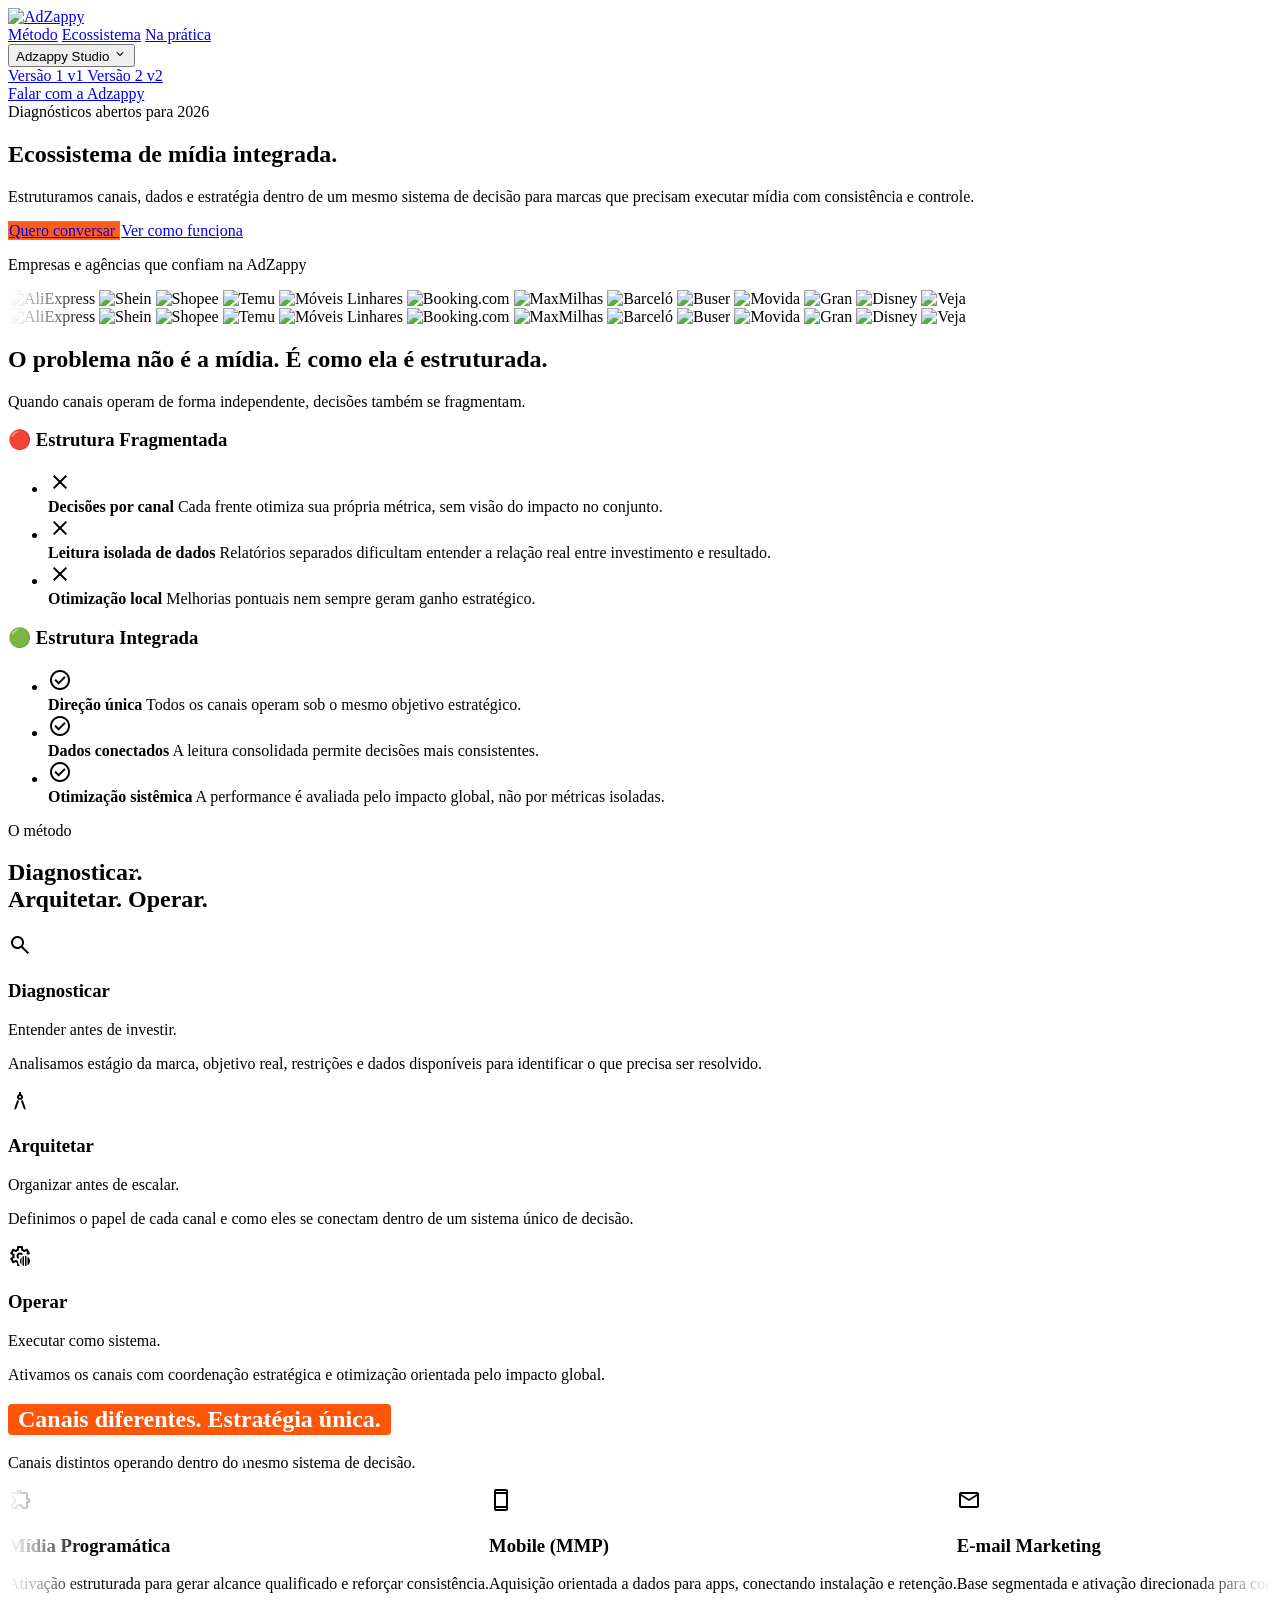
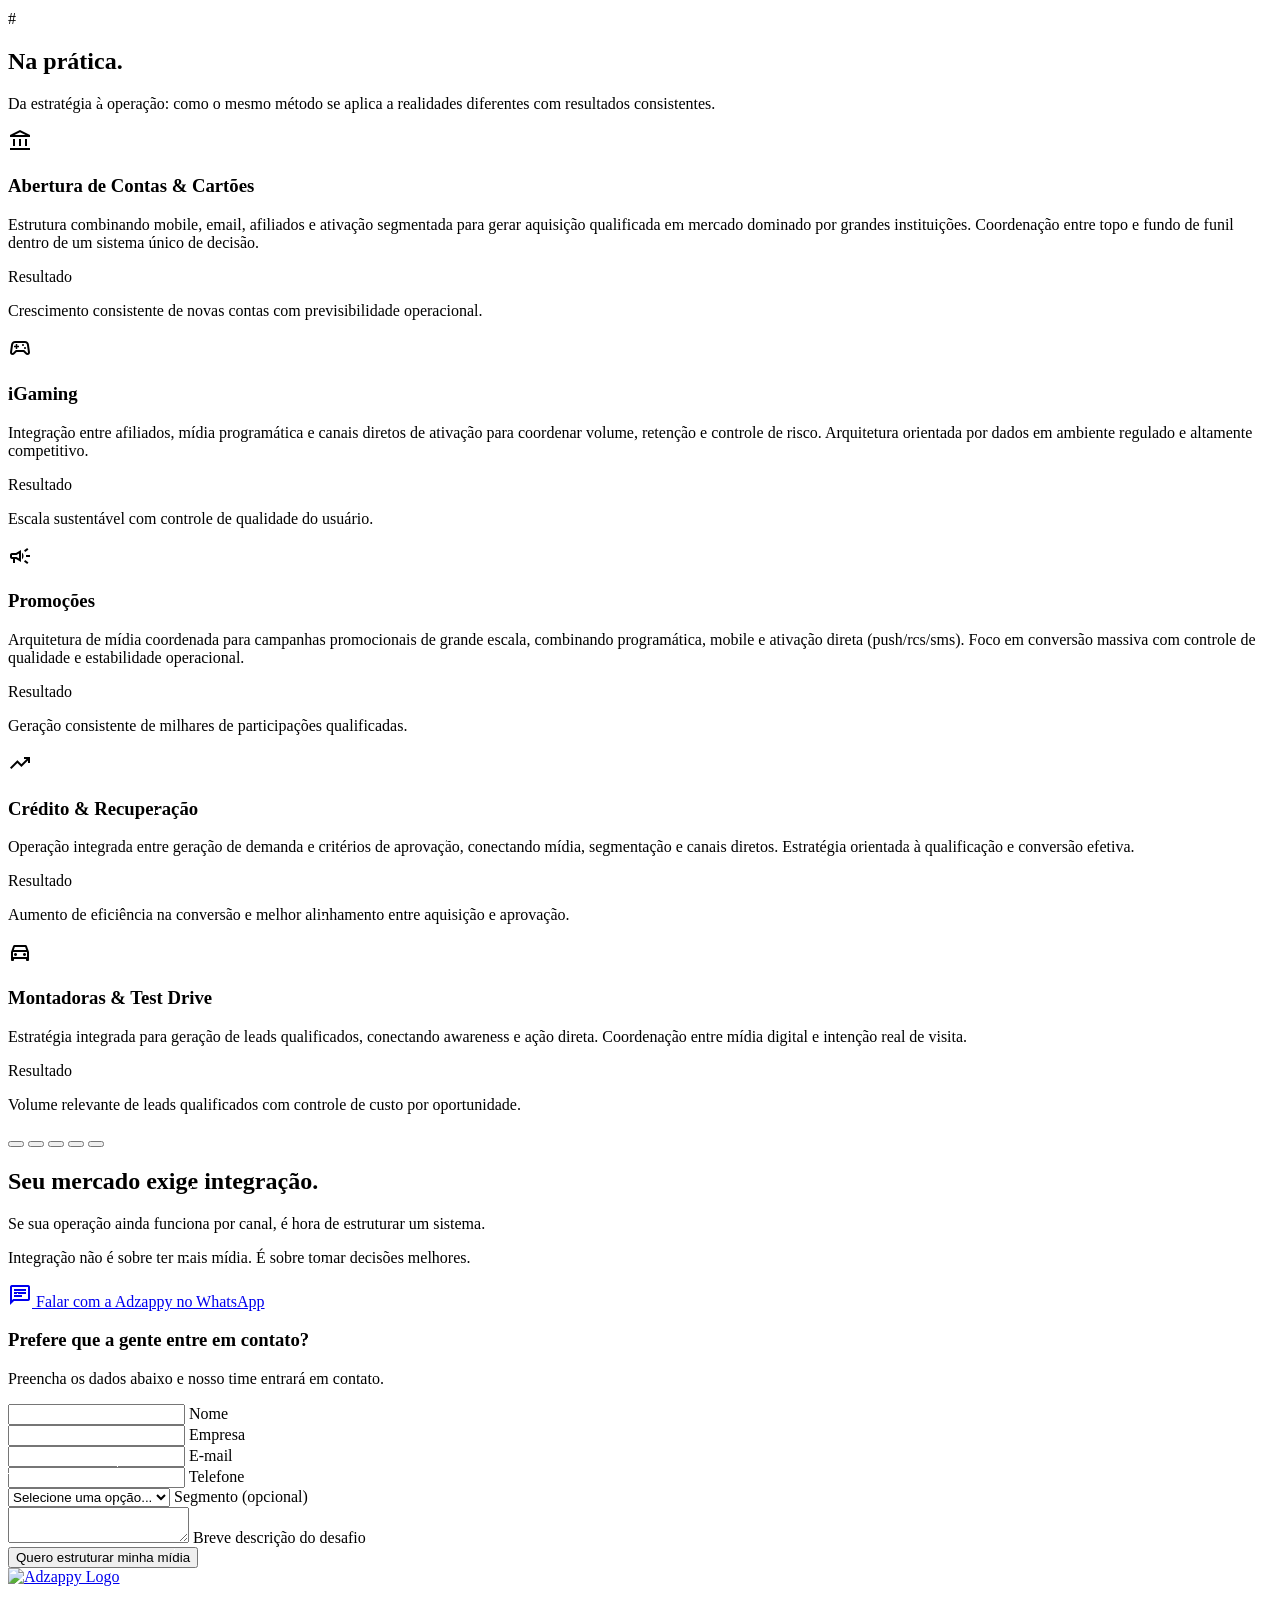
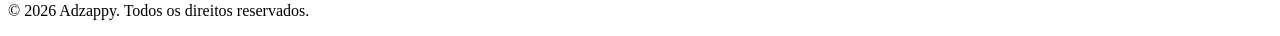
==== index.html @ 6ceaf152 "initial commit" ====
<!doctype html>
<html class="light" lang="pt-br">
  <head>
    <meta charset="utf-8" />
    <meta content="width=device-width, initial-scale=1.0" name="viewport" />
    <title>AdZappy: Performance e Dados</title>
    <link href="https://fonts.googleapis.com" rel="preconnect" />
    <link crossorigin="" href="https://fonts.gstatic.com" rel="preconnect" />
    <link
      href="https://fonts.googleapis.com/css2?family=Spline+Sans:wght@300;400;500;600;700&family=Noto+Sans:wght@400;500;700&display=swap"
      rel="stylesheet"
    />
    <link
      href="https://fonts.googleapis.com/css2?family=Material+Symbols+Outlined:wght,FILL@100..700,0..1&display=swap"
      rel="stylesheet"
    />
    <script src="https://cdn.tailwindcss.com?plugins=forms,container-queries"></script>
    <script>
      tailwind.config = {
        darkMode: "class",
        theme: {
          extend: {
            colors: {
              primary: "#ff5508",
              "background-light": "#f8f8f5",
              "background-dark": "#1a1a1a",
              "text-main": "#181811",
            },
            fontFamily: {
              display: ["Spline Sans", "sans-serif"],
              body: ["Noto Sans", "sans-serif"],
            },
            borderRadius: {
              DEFAULT: "1rem",
              lg: "2rem",
              xl: "3rem",
              full: "9999px",
            },
            animation: {
              "marquee-slide": "marquee-slide 40s linear infinite",
            },
            keyframes: {
              "marquee-slide": {
                "0%": { transform: "translateX(0)" },
                "100%": { transform: "translateX(-50%)" },
              },
            },
          },
        },
      };
    </script>
    <link rel="stylesheet" href="style.css" />
    <script src="main.js" defer></script>
  </head>

  <body
    class="bg-background-light dark:bg-background-dark font-display text-text-main dark:text-white antialiased overflow-x-hidden selection:bg-primary selection:text-white select-text print:overflow-visible"
  >
    <div
      class="fixed top-0 left-0 right-0 z-50 bg-white/90 backdrop-blur-md border-b border-[#f5f5f0]"
    >
      <div
        class="px-5 md:px-10 py-3 flex items-center justify-between max-w-[1280px] mx-auto"
      >
        <a href="#" aria-label="Início"
          ><img
            src="https://adzappy.com/imgs/logo-ho.png"
            alt="AdZappy"
            class="h-8 w-auto"
        /></a>
        <div class="hidden md:flex items-center gap-8">
          <a
            class="text-text-main hover:text-primary text-sm font-medium transition-colors"
            href="#metodo"
            >Método</a
          >
          <a
            class="text-text-main hover:text-primary text-sm font-medium transition-colors"
            href="#ecosystem"
            >Ecossistema</a
          >
          <a
            class="text-text-main hover:text-primary text-sm font-medium transition-colors"
            href="#scenarios"
            >Na prática</a
          >
          <div class="relative group">
            <button
              class="flex items-center gap-0.5 text-text-main hover:text-primary text-sm font-medium transition-colors"
            >
              Adzappy Studio
              <span
                class="material-symbols-outlined transition-transform duration-200 group-hover:rotate-180"
                style="font-size: 14px; line-height: 1"
                >expand_more</span
              >
            </button>
            <div
              class="absolute top-full left-1/2 -translate-x-1/2 pt-2 opacity-0 pointer-events-none group-hover:opacity-100 group-hover:pointer-events-auto transition-all duration-150 z-50"
            >
              <div
                class="bg-white rounded-2xl shadow-[0_8px_30px_rgba(0,0,0,0.12)] border border-black/5 overflow-hidden w-44 py-1"
              >
                <a
                  href="studio.html"
                  class="flex items-center justify-between px-4 py-2.5 text-sm font-medium text-[#181811] hover:text-primary hover:bg-[#fff5f0] transition-colors"
                >
                  Versão 1
                  <span
                    class="text-[10px] font-bold bg-gray-100 text-gray-400 px-1.5 py-0.5 rounded-full"
                    >v1</span
                  >
                </a>
                <a
                  href="studio-v2.html"
                  class="flex items-center justify-between px-4 py-2.5 text-sm font-medium text-[#181811] hover:text-primary hover:bg-[#fff5f0] transition-colors"
                >
                  Versão 2
                  <span
                    class="text-[10px] font-bold bg-primary/10 text-primary px-1.5 py-0.5 rounded-full"
                    >v2</span
                  >
                </a>
              </div>
            </div>
          </div>
        </div>
        <a
          href="#contato"
          class="flex cursor-pointer items-center justify-center overflow-hidden rounded-full h-10 px-6 bg-primary hover:bg-[#e04804] transition-colors text-white text-sm font-bold shadow-md shadow-orange-500/20"
        >
          <span class="truncate">Falar com a Adzappy</span>
        </a>
      </div>
    </div>
    <div class="pt-16">
      <!-- HERO -->
      <section
        class="relative w-full py-16 md:py-24 lg:py-32 px-5 md:px-10 flex flex-col items-center text-center bg-black overflow-hidden"
      >
        <div class="max-w-[1280px] mx-auto flex flex-col items-center gap-6">
          <div
            class="inline-flex items-center gap-2 px-3 py-1 rounded-full bg-gray-800 border border-gray-700"
          >
            <span class="relative flex h-2 w-2">
              <span
                class="animate-ping absolute inline-flex h-full w-full rounded-full bg-primary opacity-75"
              ></span>
              <span
                class="relative inline-flex rounded-full h-2 w-2 bg-primary"
              ></span>
            </span>
            <span
              class="text-xs font-semibold uppercase tracking-wide text-gray-300"
              >Diagnósticos abertos para 2026</span
            >
          </div>
          <h1
            class="text-5xl md:text-7xl font-black leading-[1.1] tracking-tighter text-white"
          >
            Ecossistema de mídia
            <span
              class="relative inline-block z-10 before:content-[''] before:absolute before:-bottom-1 before:left-0 before:w-full before:h-3 before:bg-primary before:-z-10 before:-skew-y-1"
              >integrada.</span
            >
          </h1>
          <p class="text-lg md:text-xl text-gray-300 max-w-2xl font-medium">
            Estruturamos canais, dados e estratégia dentro de um mesmo sistema
            de decisão para marcas que precisam executar mídia com consistência
            e controle.
          </p>
          <div
            class="flex flex-col sm:flex-row gap-4 mt-4 w-full justify-center"
          >
            <a
              href="#contato"
              class="btn-glass-primary flex min-w-[200px] cursor-pointer items-center justify-center rounded-full h-14 px-8 text-white hover:scale-105 transition-all text-base font-bold shadow-lg shadow-orange-500/30"
            >
              Quero conversar
            </a>
            <a
              href="#metodo"
              class="btn-glass-secondary flex min-w-[200px] cursor-pointer items-center justify-center rounded-full h-14 px-8 text-white text-base font-bold transition-all hover:scale-105"
            >
              Ver como funciona
            </a>
          </div>
        </div>
        <!-- Parallax Star Background -->
        <div id="stars"></div>
        <div id="stars2"></div>
        <div id="stars3"></div>
      </section>

      <!-- LOGOS BAR -->
      <section
        class="border-y border-gray-100 dark:border-gray-800 bg-background-light dark:bg-black py-8 overflow-hidden"
      >
        <div class="max-w-[1280px] mx-auto px-5 md:px-10 mb-6">
          <p
            class="text-center text-sm font-semibold text-gray-400 uppercase tracking-widest"
          >
            Empresas e agências que confiam na AdZappy
          </p>
        </div>

        <div class="relative eco-mask">
          <div
            class="flex w-max animate-marquee-slide py-4 hover:[animation-play-state:paused] transition-all"
          >
            <!-- ORIGINAL SET -->
            <div
              class="flex items-center justify-around w-max gap-8 md:gap-16 px-4 md:px-8 shrink-0"
            >
              <img
                src="https://cdn.sites.admitad.com/www.admitad.com/2025/07/JMj8Iehn-brandaliexpress-true-colorno.svg"
                alt="AliExpress"
                class="h-8 md:h-10 w-auto object-contain opacity-50 grayscale hover:grayscale-0 hover:opacity-100 transition-all duration-300"
              />
              <img
                src="https://cdn.sites.admitad.com/www.admitad.com/2025/07/9YSUHqli-brandshein-true-colorno.svg"
                alt="Shein"
                class="h-8 md:h-10 w-auto object-contain opacity-50 grayscale hover:grayscale-0 hover:opacity-100 transition-all duration-300"
              />
              <img
                src="https://cdn.sites.admitad.com/www.admitad.com/2025/07/wmXk1S2O-brandshoppe-true-colorno.svg"
                alt="Shopee"
                class="h-8 md:h-10 w-auto object-contain opacity-50 grayscale hover:grayscale-0 hover:opacity-100 transition-all duration-300"
              />
              <img
                src="https://cdn.sites.admitad.com/www.admitad.com/2025/07/jieDPZUc-brandtemu-true-colorno.svg"
                alt="Temu"
                class="h-8 md:h-10 w-auto object-contain opacity-50 grayscale hover:grayscale-0 hover:opacity-100 transition-all duration-300"
              />
              <img
                src="https://cdn.sites.admitad.com/www.admitad.com/2025/07/JquzL6tb-brandmoveis-linhares-true-colorno.svg"
                alt="Móveis Linhares"
                class="h-8 md:h-10 w-auto object-contain opacity-50 grayscale hover:grayscale-0 hover:opacity-100 transition-all duration-300"
              />
              <img
                src="https://cdn.sites.admitad.com/www.admitad.com/2025/07/cX92xVRu-brandbooking-true-colorno.svg"
                alt="Booking.com"
                class="h-8 md:h-10 w-auto object-contain opacity-50 grayscale hover:grayscale-0 hover:opacity-100 transition-all duration-300"
              />
              <img
                src="https://cdn.sites.admitad.com/www.admitad.com/2025/07/UfxtcZgU-brandmaxmilhas-true-colorno.svg"
                alt="MaxMilhas"
                class="h-8 md:h-10 w-auto object-contain opacity-50 grayscale hover:grayscale-0 hover:opacity-100 transition-all duration-300"
              />
              <img
                src="https://cdn.sites.admitad.com/www.admitad.com/2025/07/wTCMo4Ih-brandbarcelo-true-colorno.svg"
                alt="Barceló"
                class="h-8 md:h-10 w-auto object-contain opacity-50 grayscale hover:grayscale-0 hover:opacity-100 transition-all duration-300"
              />
              <img
                src="https://cdn.sites.admitad.com/www.admitad.com/2025/07/N3qSK83f-brandbuse-true-colorno.svg"
                alt="Buser"
                class="h-8 md:h-10 w-auto object-contain opacity-50 grayscale hover:grayscale-0 hover:opacity-100 transition-all duration-300"
              />
              <img
                src="https://cdn.sites.admitad.com/www.admitad.com/2025/07/GPhF7Ueb-brandmovida-true-colorno.svg"
                alt="Movida"
                class="h-8 md:h-10 w-auto object-contain opacity-50 grayscale hover:grayscale-0 hover:opacity-100 transition-all duration-300"
              />
              <img
                src="https://cdn.sites.admitad.com/www.admitad.com/2025/07/cyu3PMQt-brandgran-true-colorno.svg"
                alt="Gran"
                class="h-8 md:h-10 w-auto object-contain opacity-50 grayscale hover:grayscale-0 hover:opacity-100 transition-all duration-300"
              />
              <img
                src="https://cdn.sites.admitad.com/www.admitad.com/2025/07/1eL8ape5-branddisney-true-colorno.svg"
                alt="Disney"
                class="h-8 md:h-10 w-auto object-contain opacity-50 grayscale hover:grayscale-0 hover:opacity-100 transition-all duration-300"
              />
              <img
                src="https://cdn.sites.admitad.com/www.admitad.com/2025/07/yVudJ72l-brandveja-true-colorno.svg"
                alt="Veja"
                class="h-8 md:h-10 w-auto object-contain opacity-50 grayscale hover:grayscale-0 hover:opacity-100 transition-all duration-300"
              />
            </div>

            <!-- DUPLICATE SET -->
            <div
              class="flex items-center justify-around w-max gap-8 md:gap-16 px-4 md:px-8 shrink-0"
              aria-hidden="true"
            >
              <img
                src="https://cdn.sites.admitad.com/www.admitad.com/2025/07/JMj8Iehn-brandaliexpress-true-colorno.svg"
                alt="AliExpress"
                class="h-8 md:h-10 w-auto object-contain opacity-50 grayscale hover:grayscale-0 hover:opacity-100 transition-all duration-300"
              />
              <img
                src="https://cdn.sites.admitad.com/www.admitad.com/2025/07/9YSUHqli-brandshein-true-colorno.svg"
                alt="Shein"
                class="h-8 md:h-10 w-auto object-contain opacity-50 grayscale hover:grayscale-0 hover:opacity-100 transition-all duration-300"
              />
              <img
                src="https://cdn.sites.admitad.com/www.admitad.com/2025/07/wmXk1S2O-brandshoppe-true-colorno.svg"
                alt="Shopee"
                class="h-8 md:h-10 w-auto object-contain opacity-50 grayscale hover:grayscale-0 hover:opacity-100 transition-all duration-300"
              />
              <img
                src="https://cdn.sites.admitad.com/www.admitad.com/2025/07/jieDPZUc-brandtemu-true-colorno.svg"
                alt="Temu"
                class="h-8 md:h-10 w-auto object-contain opacity-50 grayscale hover:grayscale-0 hover:opacity-100 transition-all duration-300"
              />
              <img
                src="https://cdn.sites.admitad.com/www.admitad.com/2025/07/JquzL6tb-brandmoveis-linhares-true-colorno.svg"
                alt="Móveis Linhares"
                class="h-8 md:h-10 w-auto object-contain opacity-50 grayscale hover:grayscale-0 hover:opacity-100 transition-all duration-300"
              />
              <img
                src="https://cdn.sites.admitad.com/www.admitad.com/2025/07/cX92xVRu-brandbooking-true-colorno.svg"
                alt="Booking.com"
                class="h-8 md:h-10 w-auto object-contain opacity-50 grayscale hover:grayscale-0 hover:opacity-100 transition-all duration-300"
              />
              <img
                src="https://cdn.sites.admitad.com/www.admitad.com/2025/07/UfxtcZgU-brandmaxmilhas-true-colorno.svg"
                alt="MaxMilhas"
                class="h-8 md:h-10 w-auto object-contain opacity-50 grayscale hover:grayscale-0 hover:opacity-100 transition-all duration-300"
              />
              <img
                src="https://cdn.sites.admitad.com/www.admitad.com/2025/07/wTCMo4Ih-brandbarcelo-true-colorno.svg"
                alt="Barceló"
                class="h-8 md:h-10 w-auto object-contain opacity-50 grayscale hover:grayscale-0 hover:opacity-100 transition-all duration-300"
              />
              <img
                src="https://cdn.sites.admitad.com/www.admitad.com/2025/07/N3qSK83f-brandbuse-true-colorno.svg"
                alt="Buser"
                class="h-8 md:h-10 w-auto object-contain opacity-50 grayscale hover:grayscale-0 hover:opacity-100 transition-all duration-300"
              />
              <img
                src="https://cdn.sites.admitad.com/www.admitad.com/2025/07/GPhF7Ueb-brandmovida-true-colorno.svg"
                alt="Movida"
                class="h-8 md:h-10 w-auto object-contain opacity-50 grayscale hover:grayscale-0 hover:opacity-100 transition-all duration-300"
              />
              <img
                src="https://cdn.sites.admitad.com/www.admitad.com/2025/07/cyu3PMQt-brandgran-true-colorno.svg"
                alt="Gran"
                class="h-8 md:h-10 w-auto object-contain opacity-50 grayscale hover:grayscale-0 hover:opacity-100 transition-all duration-300"
              />
              <img
                src="https://cdn.sites.admitad.com/www.admitad.com/2025/07/1eL8ape5-branddisney-true-colorno.svg"
                alt="Disney"
                class="h-8 md:h-10 w-auto object-contain opacity-50 grayscale hover:grayscale-0 hover:opacity-100 transition-all duration-300"
              />
              <img
                src="https://cdn.sites.admitad.com/www.admitad.com/2025/07/yVudJ72l-brandveja-true-colorno.svg"
                alt="Veja"
                class="h-8 md:h-10 w-auto object-contain opacity-50 grayscale hover:grayscale-0 hover:opacity-100 transition-all duration-300"
              />
            </div>
          </div>
        </div>
      </section>

      <!-- PROBLEMS -->
      <section
        class="py-20 px-5 md:px-10 bg-white dark:bg-background-dark"
        id="problems"
      >
        <div class="max-w-[1280px] mx-auto">
          <div class="mb-12 text-center max-w-4xl mx-auto">
            <h2 class="text-3xl md:text-4xl font-black mb-4">
              O problema não é a mídia. É como ela é estruturada.
            </h2>
            <p class="text-gray-600 dark:text-gray-400 text-lg">
              Quando canais operam de forma independente, decisões também se
              fragmentam.
            </p>
          </div>
          <div
            class="bg-background-light dark:bg-[#1a1a1a] rounded-xl overflow-hidden shadow-sm border border-gray-100 dark:border-gray-800"
          >
            <div class="grid grid-cols-1 md:grid-cols-2">
              <div
                class="p-8 md:p-12 border-b md:border-b-0 md:border-r border-gray-200 dark:border-gray-700"
              >
                <h3
                  class="text-red-500 dark:text-red-400 text-sm font-bold uppercase tracking-widest mb-6"
                >
                  🔴 Estrutura Fragmentada
                </h3>
                <ul class="space-y-6">
                  <li class="flex items-start gap-3 opacity-80">
                    <span
                      class="material-symbols-outlined text-red-500 shrink-0"
                      >close</span
                    >
                    <div>
                      <strong class="block text-text-main dark:text-white"
                        >Decisões por canal</strong
                      >
                      <span class="text-sm text-gray-500"
                        >Cada frente otimiza sua própria métrica, sem visão do
                        impacto no conjunto.</span
                      >
                    </div>
                  </li>
                  <li class="flex items-start gap-3 opacity-80">
                    <span
                      class="material-symbols-outlined text-red-500 shrink-0"
                      >close</span
                    >
                    <div>
                      <strong class="block text-text-main dark:text-white"
                        >Leitura isolada de dados</strong
                      >
                      <span class="text-sm text-gray-500"
                        >Relatórios separados dificultam entender a relação real
                        entre investimento e resultado.</span
                      >
                    </div>
                  </li>
                  <li class="flex items-start gap-3 opacity-80">
                    <span
                      class="material-symbols-outlined text-red-500 shrink-0"
                      >close</span
                    >
                    <div>
                      <strong class="block text-text-main dark:text-white"
                        >Otimização local</strong
                      >
                      <span class="text-sm text-gray-500"
                        >Melhorias pontuais nem sempre geram ganho
                        estratégico.</span
                      >
                    </div>
                  </li>
                </ul>
              </div>
              <div
                class="p-8 md:p-12 bg-white dark:bg-black relative overflow-hidden group"
              >
                <div
                  class="absolute top-0 right-0 w-32 h-32 bg-green-500/10 rounded-bl-full -z-0"
                ></div>
                <h3
                  class="text-green-600 dark:text-green-500 text-sm font-bold uppercase tracking-widest mb-6 relative z-10"
                >
                  🟢 Estrutura Integrada
                </h3>
                <ul class="space-y-6 relative z-10">
                  <li class="flex items-start gap-3">
                    <span
                      class="material-symbols-outlined text-green-600 dark:text-green-500 shrink-0"
                      >check_circle</span
                    >
                    <div>
                      <strong
                        class="block text-text-main dark:text-white text-lg"
                        >Direção única</strong
                      >
                      <span class="text-sm text-gray-600 dark:text-gray-300"
                        >Todos os canais operam sob o mesmo objetivo
                        estratégico.</span
                      >
                    </div>
                  </li>
                  <li class="flex items-start gap-3">
                    <span
                      class="material-symbols-outlined text-green-600 dark:text-green-500 shrink-0"
                      >check_circle</span
                    >
                    <div>
                      <strong
                        class="block text-text-main dark:text-white text-lg"
                        >Dados conectados</strong
                      >
                      <span class="text-sm text-gray-600 dark:text-gray-300"
                        >A leitura consolidada permite decisões mais
                        consistentes.</span
                      >
                    </div>
                  </li>
                  <li class="flex items-start gap-3">
                    <span
                      class="material-symbols-outlined text-green-600 dark:text-green-500 shrink-0"
                      >check_circle</span
                    >
                    <div>
                      <strong
                        class="block text-text-main dark:text-white text-lg"
                        >Otimização sistêmica</strong
                      >
                      <span class="text-sm text-gray-600 dark:text-gray-300"
                        >A performance é avaliada pelo impacto global, não por
                        métricas isoladas.</span
                      >
                    </div>
                  </li>
                </ul>
              </div>
            </div>
          </div>
        </div>
      </section>

      <!-- MÉTODO -->
      <section
        class="py-20 px-5 md:px-10 bg-black border-t border-gray-900 relative overflow-hidden group"
        id="metodo"
      >
        <!-- Architectural Blueprint Background -->
        <div class="absolute inset-0 z-0 overflow-hidden">
          <div
            class="absolute inset-0 origin-top [transform:perspective(1000px)_rotateX(60deg)_translateY(-200px)_scale(2)] opacity-40 pointer-events-none"
          >
            <div
              class="absolute inset-0 bg-[linear-gradient(to_right,#334155_1px,transparent_1px),linear-gradient(to_bottom,#334155_1px,transparent_1px)] bg-[size:60px_60px] animate-grid-flow"
            ></div>
          </div>
          <div class="absolute inset-0 pointer-events-none">
            <div
              class="absolute bottom-0 left-[20%] w-[1px] h-full bg-gradient-to-t from-transparent via-[#f56300] to-transparent opacity-0 animate-construction-line"
            ></div>
            <div
              class="absolute bottom-0 right-[20%] w-[1px] h-full bg-gradient-to-t from-transparent via-blue-500 to-transparent opacity-0 animate-construction-line delay-700"
            ></div>
            <div
              class="absolute top-[30%] left-0 w-full h-[1px] bg-gradient-to-r from-transparent via-white/20 to-transparent animate-scan-horizontal"
            ></div>
          </div>
          <div
            class="absolute inset-0 bg-gradient-to-b from-black/60 via-transparent to-black/60 pointer-events-none"
          ></div>
          <div
            class="absolute inset-0 bg-[radial-gradient(circle_at_center,transparent_20%,black_90%)] pointer-events-none"
          ></div>
        </div>
        <div class="max-w-[1280px] mx-auto relative z-10">
          <div class="mb-12 text-center max-w-3xl mx-auto">
            <p
              class="text-[#f56300] font-bold uppercase tracking-widest text-xs mb-4"
            >
              O método
            </p>
            <h2
              class="text-3xl md:text-5xl font-black text-white tracking-tighter leading-tight"
            >
              Diagnosticar.<br />Arquitetar. Operar.
            </h2>
          </div>
          <div class="grid grid-cols-1 md:grid-cols-3 gap-6">
            <div
              class="bg-[#1c1c1e] rounded-[32px] p-8 flex flex-col items-start gap-6 hover:scale-[1.02] transition-transform duration-500 group border border-white/5"
            >
              <div
                class="size-14 rounded-2xl bg-[#2c2c2e] flex items-center justify-center text-[#f56300]"
              >
                <span class="material-symbols-outlined text-2xl">search</span>
              </div>
              <div>
                <h3 class="text-2xl font-bold text-white mb-2 tracking-tight">
                  Diagnosticar
                </h3>
                <p class="text-[#f56300] font-semibold text-base mb-3">
                  Entender antes de investir.
                </p>
                <p class="text-gray-400 text-sm leading-relaxed font-medium">
                  Analisamos estágio da marca, objetivo real, restrições e dados
                  disponíveis para identificar o que precisa ser resolvido.
                </p>
              </div>
            </div>
            <div
              class="bg-[#1c1c1e] rounded-[32px] p-8 flex flex-col items-start gap-6 hover:scale-[1.02] transition-transform duration-500 group border border-white/5"
            >
              <div
                class="size-14 rounded-2xl bg-[#2c2c2e] flex items-center justify-center text-[#f56300]"
              >
                <span class="material-symbols-outlined text-2xl"
                  >architecture</span
                >
              </div>
              <div>
                <h3 class="text-2xl font-bold text-white mb-2 tracking-tight">
                  Arquitetar
                </h3>
                <p class="text-[#f56300] font-semibold text-base mb-3">
                  Organizar antes de escalar.
                </p>
                <p class="text-gray-400 text-sm leading-relaxed font-medium">
                  Definimos o papel de cada canal e como eles se conectam dentro
                  de um sistema único de decisão.
                </p>
              </div>
            </div>
            <div
              class="bg-[#1c1c1e] rounded-[32px] p-8 flex flex-col items-start gap-6 hover:scale-[1.02] transition-transform duration-500 group border border-white/5"
            >
              <div
                class="size-14 rounded-2xl bg-[#2c2c2e] flex items-center justify-center text-[#f56300]"
              >
                <span class="material-symbols-outlined text-2xl"
                  >settings_motion_mode</span
                >
              </div>
              <div>
                <h3 class="text-2xl font-bold text-white mb-2 tracking-tight">
                  Operar
                </h3>
                <p class="text-[#f56300] font-semibold text-base mb-3">
                  Executar como sistema.
                </p>
                <p class="text-gray-400 text-sm leading-relaxed font-medium">
                  Ativamos os canais com coordenação estratégica e otimização
                  orientada pelo impacto global.
                </p>
              </div>
            </div>
          </div>
        </div>
      </section>

      <!-- ECOSYSTEM -->
      <section
        class="py-20 bg-gray-50 dark:bg-black overflow-hidden"
        id="ecosystem"
      >
        <div class="max-w-[1280px] mx-auto px-5 md:px-10">
          <div class="mb-12 text-center">
            <h2 class="text-3xl md:text-4xl font-black mb-4">
              <span class="eco-highlight"
                >Canais diferentes. Estratégia única.</span
              >
            </h2>
            <p class="text-gray-600 dark:text-gray-400 text-lg">
              Canais distintos operando dentro do mesmo sistema de decisão.
            </p>
          </div>
        </div>
        <div class="relative eco-mask">
          <div class="eco-track py-4">
            <!-- ORIGINAL SET -->
            <div
              class="flex-shrink-0 w-[320px] mx-3 p-8 rounded-2xl bg-white dark:bg-[#1a1a1a] border border-gray-100 dark:border-gray-800 hover:border-orange-400/50 hover:shadow-xl hover:-translate-y-1 transition-all duration-300 group flex flex-col items-start gap-4"
            >
              <div
                class="size-14 rounded-xl bg-gray-50 dark:bg-black flex items-center justify-center group-hover:bg-orange-50 transition-colors"
              >
                <span
                  class="material-symbols-outlined text-3xl text-gray-400 group-hover:text-[#ff5508] transition-colors"
                  >extension</span
                >
              </div>
              <div>
                <h3 class="font-bold text-xl mb-2">Mídia Programática</h3>
                <p class="text-sm text-gray-500 leading-relaxed">
                  Ativação estruturada para gerar alcance qualificado e reforçar
                  consistência.
                </p>
              </div>
            </div>
            <div
              class="flex-shrink-0 w-[320px] mx-3 p-8 rounded-2xl bg-white dark:bg-[#1a1a1a] border border-gray-100 dark:border-gray-800 hover:border-orange-400/50 hover:shadow-xl hover:-translate-y-1 transition-all duration-300 group flex flex-col items-start gap-4"
            >
              <div
                class="size-14 rounded-xl bg-gray-50 dark:bg-black flex items-center justify-center group-hover:bg-orange-50 transition-colors"
              >
                <span
                  class="material-symbols-outlined text-3xl text-gray-400 group-hover:text-[#ff5508] transition-colors"
                  >smartphone</span
                >
              </div>
              <div>
                <h3 class="font-bold text-xl mb-2">Mobile (MMP)</h3>
                <p class="text-sm text-gray-500 leading-relaxed">
                  Aquisição orientada a dados para apps, conectando instalação e
                  retenção.
                </p>
              </div>
            </div>
            <div
              class="flex-shrink-0 w-[320px] mx-3 p-8 rounded-2xl bg-white dark:bg-[#1a1a1a] border border-gray-100 dark:border-gray-800 hover:border-orange-400/50 hover:shadow-xl hover:-translate-y-1 transition-all duration-300 group flex flex-col items-start gap-4"
            >
              <div
                class="size-14 rounded-xl bg-gray-50 dark:bg-black flex items-center justify-center group-hover:bg-orange-50 transition-colors"
              >
                <span
                  class="material-symbols-outlined text-3xl text-gray-400 group-hover:text-[#ff5508] transition-colors"
                  >mail</span
                >
              </div>
              <div>
                <h3 class="font-bold text-xl mb-2">E-mail Marketing</h3>
                <p class="text-sm text-gray-500 leading-relaxed">
                  Base segmentada e ativação direcionada para conversão e
                  reativação.
                </p>
              </div>
            </div>
            <div
              class="flex-shrink-0 w-[320px] mx-3 p-8 rounded-2xl bg-white dark:bg-[#1a1a1a] border border-gray-100 dark:border-gray-800 hover:border-orange-400/50 hover:shadow-xl hover:-translate-y-1 transition-all duration-300 group flex flex-col items-start gap-4"
            >
              <div
                class="size-14 rounded-xl bg-gray-50 dark:bg-black flex items-center justify-center group-hover:bg-orange-50 transition-colors"
              >
                <span
                  class="material-symbols-outlined text-3xl text-gray-400 group-hover:text-[#ff5508] transition-colors"
                  >notifications_active</span
                >
              </div>
              <div>
                <h3 class="font-bold text-xl mb-2">Push, SMS &amp; RCS</h3>
                <p class="text-sm text-gray-500 leading-relaxed">
                  Canais diretos de ativação para impacto imediato e reforço
                  estratégico.
                </p>
              </div>
            </div>
            <div
              class="flex-shrink-0 w-[320px] mx-3 p-8 rounded-2xl bg-white dark:bg-[#1a1a1a] border border-gray-100 dark:border-gray-800 hover:border-orange-400/50 hover:shadow-xl hover:-translate-y-1 transition-all duration-300 group flex flex-col items-start gap-4"
            >
              <div
                class="size-14 rounded-xl bg-gray-50 dark:bg-black flex items-center justify-center group-hover:bg-orange-50 transition-colors"
              >
                <span
                  class="material-symbols-outlined text-3xl text-gray-400 group-hover:text-[#ff5508] transition-colors"
                  >person_celebrate</span
                >
              </div>
              <div>
                <h3 class="font-bold text-xl mb-2">Influenciadores</h3>
                <p class="text-sm text-gray-500 leading-relaxed">
                  Autoridade aplicada para reduzir objeção e ampliar percepção
                  de valor.
                </p>
              </div>
            </div>
            <div
              class="flex-shrink-0 w-[320px] mx-3 p-8 rounded-2xl bg-white dark:bg-[#1a1a1a] border border-gray-100 dark:border-gray-800 hover:border-orange-400/50 hover:shadow-xl hover:-translate-y-1 transition-all duration-300 group flex flex-col items-start gap-4"
            >
              <div
                class="size-14 rounded-xl bg-gray-50 dark:bg-black flex items-center justify-center group-hover:bg-orange-50 transition-colors"
              >
                <span
                  class="material-symbols-outlined text-3xl text-gray-400 group-hover:text-[#ff5508] transition-colors"
                  >link</span
                >
              </div>
              <div>
                <h3 class="font-bold text-xl mb-2">Afiliados</h3>
                <p class="text-sm text-gray-500 leading-relaxed">
                  Modelo orientado a performance dentro de uma lógica integrada.
                </p>
              </div>
            </div>
            <div
              class="flex-shrink-0 w-[320px] mx-3 p-8 rounded-2xl bg-white dark:bg-[#1a1a1a] border border-gray-100 dark:border-gray-800 hover:border-orange-400/50 hover:shadow-xl hover:-translate-y-1 transition-all duration-300 group flex flex-col items-start gap-4"
            >
              <div
                class="size-14 rounded-xl bg-gray-50 dark:bg-black flex items-center justify-center group-hover:bg-orange-50 transition-colors"
              >
                <span
                  class="material-symbols-outlined text-3xl text-gray-400 group-hover:text-[#ff5508] transition-colors"
                  >ads_click</span
                >
              </div>
              <div>
                <h3 class="font-bold text-xl mb-2">Gestão de Tráfego</h3>
                <p class="text-sm text-gray-500 leading-relaxed">
                  Operação coordenada dentro da arquitetura estratégica definida
                  no diagnóstico.
                </p>
              </div>
            </div>
            <!-- DUPLICATE SET -->
            <div
              class="flex-shrink-0 w-[320px] mx-3 p-8 rounded-2xl bg-white dark:bg-[#1a1a1a] border border-gray-100 dark:border-gray-800 hover:border-orange-400/50 hover:shadow-xl hover:-translate-y-1 transition-all duration-300 group flex flex-col items-start gap-4"
            >
              <div
                class="size-14 rounded-xl bg-gray-50 dark:bg-black flex items-center justify-center group-hover:bg-orange-50 transition-colors"
              >
                <span
                  class="material-symbols-outlined text-3xl text-gray-400 group-hover:text-[#ff5508] transition-colors"
                  >extension</span
                >
              </div>
              <div>
                <h3 class="font-bold text-xl mb-2">Mídia Programática</h3>
                <p class="text-sm text-gray-500 leading-relaxed">
                  Ativação estruturada para gerar alcance qualificado e reforçar
                  consistência.
                </p>
              </div>
            </div>
            <div
              class="flex-shrink-0 w-[320px] mx-3 p-8 rounded-2xl bg-white dark:bg-[#1a1a1a] border border-gray-100 dark:border-gray-800 hover:border-orange-400/50 hover:shadow-xl hover:-translate-y-1 transition-all duration-300 group flex flex-col items-start gap-4"
            >
              <div
                class="size-14 rounded-xl bg-gray-50 dark:bg-black flex items-center justify-center group-hover:bg-orange-50 transition-colors"
              >
                <span
                  class="material-symbols-outlined text-3xl text-gray-400 group-hover:text-[#ff5508] transition-colors"
                  >smartphone</span
                >
              </div>
              <div>
                <h3 class="font-bold text-xl mb-2">Mobile (MMP)</h3>
                <p class="text-sm text-gray-500 leading-relaxed">
                  Aquisição orientada a dados para apps, conectando instalação e
                  retenção.
                </p>
              </div>
            </div>
            <div
              class="flex-shrink-0 w-[320px] mx-3 p-8 rounded-2xl bg-white dark:bg-[#1a1a1a] border border-gray-100 dark:border-gray-800 hover:border-orange-400/50 hover:shadow-xl hover:-translate-y-1 transition-all duration-300 group flex flex-col items-start gap-4"
            >
              <div
                class="size-14 rounded-xl bg-gray-50 dark:bg-black flex items-center justify-center group-hover:bg-orange-50 transition-colors"
              >
                <span
                  class="material-symbols-outlined text-3xl text-gray-400 group-hover:text-[#ff5508] transition-colors"
                  >mail</span
                >
              </div>
              <div>
                <h3 class="font-bold text-xl mb-2">E-mail Marketing</h3>
                <p class="text-sm text-gray-500 leading-relaxed">
                  Base segmentada e ativação direcionada para conversão e
                  reativação.
                </p>
              </div>
            </div>
            <div
              class="flex-shrink-0 w-[320px] mx-3 p-8 rounded-2xl bg-white dark:bg-[#1a1a1a] border border-gray-100 dark:border-gray-800 hover:border-orange-400/50 hover:shadow-xl hover:-translate-y-1 transition-all duration-300 group flex flex-col items-start gap-4"
            >
              <div
                class="size-14 rounded-xl bg-gray-50 dark:bg-black flex items-center justify-center group-hover:bg-orange-50 transition-colors"
              >
                <span
                  class="material-symbols-outlined text-3xl text-gray-400 group-hover:text-[#ff5508] transition-colors"
                  >notifications_active</span
                >
              </div>
              <div>
                <h3 class="font-bold text-xl mb-2">Push, SMS &amp; RCS</h3>
                <p class="text-sm text-gray-500 leading-relaxed">
                  Canais diretos de ativação para impacto imediato e reforço
                  estratégico.
                </p>
              </div>
            </div>
            <div
              class="flex-shrink-0 w-[320px] mx-3 p-8 rounded-2xl bg-white dark:bg-[#1a1a1a] border border-gray-100 dark:border-gray-800 hover:border-orange-400/50 hover:shadow-xl hover:-translate-y-1 transition-all duration-300 group flex flex-col items-start gap-4"
            >
              <div
                class="size-14 rounded-xl bg-gray-50 dark:bg-black flex items-center justify-center group-hover:bg-orange-50 transition-colors"
              >
                <span
                  class="material-symbols-outlined text-3xl text-gray-400 group-hover:text-[#ff5508] transition-colors"
                  >person_celebrate</span
                >
              </div>
              <div>
                <h3 class="font-bold text-xl mb-2">Influenciadores</h3>
                <p class="text-sm text-gray-500 leading-relaxed">
                  Autoridade aplicada para reduzir objeção e ampliar percepção
                  de valor.
                </p>
              </div>
            </div>
            <div
              class="flex-shrink-0 w-[320px] mx-3 p-8 rounded-2xl bg-white dark:bg-[#1a1a1a] border border-gray-100 dark:border-gray-800 hover:border-orange-400/50 hover:shadow-xl hover:-translate-y-1 transition-all duration-300 group flex flex-col items-start gap-4"
            >
              <div
                class="size-14 rounded-xl bg-gray-50 dark:bg-black flex items-center justify-center group-hover:bg-orange-50 transition-colors"
              >
                <span
                  class="material-symbols-outlined text-3xl text-gray-400 group-hover:text-[#ff5508] transition-colors"
                  >link</span
                >
              </div>
              <div>
                <h3 class="font-bold text-xl mb-2">Afiliados</h3>
                <p class="text-sm text-gray-500 leading-relaxed">
                  Modelo orientado a performance dentro de uma lógica integrada.
                </p>
              </div>
            </div>
            <div
              class="flex-shrink-0 w-[320px] mx-3 p-8 rounded-2xl bg-white dark:bg-[#1a1a1a] border border-gray-100 dark:border-gray-800 hover:border-orange-400/50 hover:shadow-xl hover:-translate-y-1 transition-all duration-300 group flex flex-col items-start gap-4"
            >
              <div
                class="size-14 rounded-xl bg-gray-50 dark:bg-black flex items-center justify-center group-hover:bg-orange-50 transition-colors"
              >
                <span
                  class="material-symbols-outlined text-3xl text-gray-400 group-hover:text-[#ff5508] transition-colors"
                  >ads_click</span
                >
              </div>
              <div>
                <h3 class="font-bold text-xl mb-2">Gestão de Tráfego</h3>
                <p class="text-sm text-gray-500 leading-relaxed">
                  Operação coordenada dentro da arquitetura estratégica definida
                  no diagnóstico.
                </p>
              </div>
            </div>
          </div>
        </div>
      </section>

      <!-- NA PRÁTICA / SCENARIOS -->
      <section
        class="py-16 bg-[#F5F5F7] overflow-hidden relative"
        id="scenarios"
      >
        <!-- Background -->
        <div class="absolute inset-0 pointer-events-none">
          <div
            class="absolute inset-0 bg-[repeating-linear-gradient(45deg,#00000008_0px,#00000008_1px,transparent_1px,transparent_12px)]"
          ></div>
          <div
            class="absolute top-0 right-0 w-[800px] h-[800px] bg-gradient-to-bl from-gray-200/50 via-white/50 to-transparent rounded-full blur-[100px] -z-10 opacity-60"
          ></div>
          <div
            class="absolute bottom-0 left-0 w-[600px] h-[600px] bg-gradient-to-tr from-gray-200/50 via-white/50 to-transparent rounded-full blur-[80px] -z-10 opacity-60"
          ></div>
        </div>
        <div class="max-w-[1280px] mx-auto px-5 md:px-10">
          <div
            class="grid grid-cols-1 lg:grid-cols-12 gap-8 lg:gap-16 items-start"
          >
            <div class="lg:col-span-4 lg:sticky lg:top-32 pt-8">
              <div class="relative">
                <span
                  class="absolute -top-10 -left-6 text-[120px] font-black text-gray-200/50 select-none z-0 leading-none overflow-hidden"
                  aria-hidden="true"
                  >#</span
                >
                <h2
                  class="relative z-10 text-3xl md:text-5xl font-black mb-6 tracking-tighter text-[#1d1d1f] leading-[0.95]"
                >
                  Na
                  <span
                    class="bg-gradient-to-r from-primary to-[#ff8a00] bg-clip-text text-transparent"
                    >prática.</span
                  >
                </h2>
              </div>
              <p
                class="text-lg md:text-xl text-[#86868b] font-medium leading-relaxed max-w-sm"
              >
                Da <span class="text-[#1d1d1f] font-bold">estratégia</span> à
                operação: como o mesmo método se aplica a realidades diferentes
                com
                <span class="text-[#1d1d1f] font-bold"
                  >resultados consistentes.</span
                >
              </p>
            </div>
            <div class="lg:col-span-8 relative flex items-center">
              <div class="w-full">
                <div
                  id="scenariosTrack"
                  class="h-[500px] overflow-y-auto scroll-smooth snap-y snap-mandatory flex flex-col gap-6 py-2 px-2"
                >
                  <!-- Banking -->
                  <div
                    class="snap-start shrink-0 min-h-[300px] h-auto p-8 rounded-[32px] bg-white shadow-[0_4px_24px_rgba(0,0,0,0.04)] hover:shadow-[0_12px_40px_rgba(0,0,0,0.08)] transition-all duration-500 hover:-translate-y-1 flex flex-col justify-between group cursor-default border border-white/50"
                  >
                    <div>
                      <div class="mb-4">
                        <div
                          class="size-12 rounded-2xl bg-[#f56300]/10 flex items-center justify-center mb-4"
                        >
                          <span
                            class="material-symbols-outlined text-[#f56300] text-2xl"
                            >account_balance</span
                          >
                        </div>
                        <h3
                          class="text-2xl font-bold text-[#1d1d1f] tracking-tight leading-tight"
                        >
                          Abertura de Contas &amp; Cartões
                        </h3>
                      </div>
                      <p
                        class="text-[#86868b] text-sm leading-relaxed font-medium"
                      >
                        Estrutura combinando mobile, email, afiliados e ativação
                        segmentada para gerar aquisição qualificada em mercado
                        dominado por grandes instituições. Coordenação entre
                        topo e fundo de funil dentro de um sistema único de
                        decisão.
                      </p>
                    </div>
                    <div class="pt-6 border-t border-gray-100/50">
                      <p
                        class="text-xs font-bold uppercase tracking-wider text-[#f56300] mb-1"
                      >
                        Resultado
                      </p>
                      <p
                        class="text-base font-semibold text-[#1d1d1f] leading-snug"
                      >
                        Crescimento consistente de novas contas com
                        previsibilidade operacional.
                      </p>
                    </div>
                  </div>
                  <!-- iGaming -->
                  <div
                    class="snap-start shrink-0 min-h-[300px] h-auto p-8 rounded-[32px] bg-white shadow-[0_4px_24px_rgba(0,0,0,0.04)] hover:shadow-[0_12px_40px_rgba(0,0,0,0.08)] transition-all duration-500 hover:-translate-y-1 flex flex-col justify-between group cursor-default border border-white/50"
                  >
                    <div>
                      <div class="mb-4">
                        <div
                          class="size-12 rounded-2xl bg-[#f56300]/10 flex items-center justify-center mb-4"
                        >
                          <span
                            class="material-symbols-outlined text-[#f56300] text-2xl"
                            >sports_esports</span
                          >
                        </div>
                        <h3
                          class="text-2xl font-bold text-[#1d1d1f] tracking-tight leading-tight"
                        >
                          iGaming
                        </h3>
                      </div>
                      <p
                        class="text-[#86868b] text-sm leading-relaxed font-medium"
                      >
                        Integração entre afiliados, mídia programática e canais
                        diretos de ativação para coordenar volume, retenção e
                        controle de risco. Arquitetura orientada por dados em
                        ambiente regulado e altamente competitivo.
                      </p>
                    </div>
                    <div class="pt-6 border-t border-gray-100/50">
                      <p
                        class="text-xs font-bold uppercase tracking-wider text-[#f56300] mb-1"
                      >
                        Resultado
                      </p>
                      <p
                        class="text-base font-semibold text-[#1d1d1f] leading-snug"
                      >
                        Escala sustentável com controle de qualidade do usuário.
                      </p>
                    </div>
                  </div>
                  <!-- Promoções -->
                  <div
                    class="snap-start shrink-0 min-h-[300px] h-auto p-8 rounded-[32px] bg-white shadow-[0_4px_24px_rgba(0,0,0,0.04)] hover:shadow-[0_12px_40px_rgba(0,0,0,0.08)] transition-all duration-500 hover:-translate-y-1 flex flex-col justify-between group cursor-default border border-white/50"
                  >
                    <div>
                      <div class="mb-4">
                        <div
                          class="size-12 rounded-2xl bg-[#f56300]/10 flex items-center justify-center mb-4"
                        >
                          <span
                            class="material-symbols-outlined text-[#f56300] text-2xl"
                            >campaign</span
                          >
                        </div>
                        <h3
                          class="text-2xl font-bold text-[#1d1d1f] tracking-tight leading-tight"
                        >
                          Promoções
                        </h3>
                      </div>
                      <p
                        class="text-[#86868b] text-sm leading-relaxed font-medium"
                      >
                        Arquitetura de mídia coordenada para campanhas
                        promocionais de grande escala, combinando programática,
                        mobile e ativação direta (push/rcs/sms). Foco em
                        conversão massiva com controle de qualidade e
                        estabilidade operacional.
                      </p>
                    </div>
                    <div class="pt-6 border-t border-gray-100/50">
                      <p
                        class="text-xs font-bold uppercase tracking-wider text-[#f56300] mb-1"
                      >
                        Resultado
                      </p>
                      <p
                        class="text-base font-semibold text-[#1d1d1f] leading-snug"
                      >
                        Geração consistente de milhares de participações
                        qualificadas.
                      </p>
                    </div>
                  </div>
                  <!-- Crédito -->
                  <div
                    class="snap-start shrink-0 min-h-[300px] h-auto p-8 rounded-[32px] bg-white shadow-[0_4px_24px_rgba(0,0,0,0.04)] hover:shadow-[0_12px_40px_rgba(0,0,0,0.08)] transition-all duration-500 hover:-translate-y-1 flex flex-col justify-between group cursor-default border border-white/50"
                  >
                    <div>
                      <div class="mb-4">
                        <div
                          class="size-12 rounded-2xl bg-[#f56300]/10 flex items-center justify-center mb-4"
                        >
                          <span
                            class="material-symbols-outlined text-[#f56300] text-2xl"
                            >trending_up</span
                          >
                        </div>
                        <h3
                          class="text-2xl font-bold text-[#1d1d1f] tracking-tight leading-tight"
                        >
                          Crédito &amp; Recuperação
                        </h3>
                      </div>
                      <p
                        class="text-[#86868b] text-sm leading-relaxed font-medium"
                      >
                        Operação integrada entre geração de demanda e critérios
                        de aprovação, conectando mídia, segmentação e canais
                        diretos. Estratégia orientada à qualificação e conversão
                        efetiva.
                      </p>
                    </div>
                    <div class="pt-6 border-t border-gray-100/50">
                      <p
                        class="text-xs font-bold uppercase tracking-wider text-[#f56300] mb-1"
                      >
                        Resultado
                      </p>
                      <p
                        class="text-base font-semibold text-[#1d1d1f] leading-snug"
                      >
                        Aumento de eficiência na conversão e melhor alinhamento
                        entre aquisição e aprovação.
                      </p>
                    </div>
                  </div>
                  <!-- Montadoras -->
                  <div
                    class="snap-start shrink-0 min-h-[300px] h-auto p-8 rounded-[32px] bg-white shadow-[0_4px_24px_rgba(0,0,0,0.04)] hover:shadow-[0_12px_40px_rgba(0,0,0,0.08)] transition-all duration-500 hover:-translate-y-1 flex flex-col justify-between group cursor-default border border-white/50"
                  >
                    <div>
                      <div class="mb-4">
                        <div
                          class="size-12 rounded-2xl bg-[#f56300]/10 flex items-center justify-center mb-4"
                        >
                          <span
                            class="material-symbols-outlined text-[#f56300] text-2xl"
                            >directions_car</span
                          >
                        </div>
                        <h3
                          class="text-2xl font-bold text-[#1d1d1f] tracking-tight leading-tight"
                        >
                          Montadoras &amp; Test Drive
                        </h3>
                      </div>
                      <p
                        class="text-[#86868b] text-sm leading-relaxed font-medium"
                      >
                        Estratégia integrada para geração de leads qualificados,
                        conectando awareness e ação direta. Coordenação entre
                        mídia digital e intenção real de visita.
                      </p>
                    </div>
                    <div class="pt-6 border-t border-gray-100/50">
                      <p
                        class="text-xs font-bold uppercase tracking-wider text-[#f56300] mb-1"
                      >
                        Resultado
                      </p>
                      <p
                        class="text-base font-semibold text-[#1d1d1f] leading-snug"
                      >
                        Volume relevante de leads qualificados com controle de
                        custo por oportunidade.
                      </p>
                    </div>
                  </div>
                  <div class="snap-center shrink-0 h-[20px] w-full"></div>
                </div>
                <!-- Dots Navigation -->
                <div class="flex justify-center gap-3 mt-6">
                  <button
                    class="nav-dot w-4 h-4 rounded-full bg-[#FF5722] transition-all border border-transparent"
                    data-index="0"
                  ></button>
                  <button
                    class="nav-dot w-4 h-4 rounded-full bg-white border border-gray-400 hover:border-[#FF5722] transition-all"
                    data-index="1"
                  ></button>
                  <button
                    class="nav-dot w-4 h-4 rounded-full bg-white border border-gray-400 hover:border-[#FF5722] transition-all"
                    data-index="2"
                  ></button>
                  <button
                    class="nav-dot w-4 h-4 rounded-full bg-white border border-gray-400 hover:border-[#FF5722] transition-all"
                    data-index="3"
                  ></button>
                  <button
                    class="nav-dot w-4 h-4 rounded-full bg-white border border-gray-400 hover:border-[#FF5722] transition-all"
                    data-index="4"
                  ></button>
                </div>
              </div>
            </div>
          </div>
        </div>
      </section>

      <!-- CONTATO -->
      <section
        class="py-16 px-5 md:px-10 bg-black text-white relative overflow-hidden"
        id="contato"
      >
        <div
          class="absolute top-1/2 left-1/2 -translate-x-1/2 -translate-y-1/2 w-[600px] h-[600px] bg-primary/20 blur-[100px] rounded-full pointer-events-none -z-10 mix-blend-screen opacity-50"
        ></div>
        <div class="max-w-[1280px] mx-auto relative z-10">
          <div
            class="grid grid-cols-1 lg:grid-cols-2 gap-8 lg:gap-16 items-center"
          >
            <div class="text-left">
              <h2
                class="text-4xl md:text-5xl font-black leading-[0.95] mb-6 tracking-tighter text-white"
              >
                Seu mercado exige <span class="text-primary">integração.</span>
              </h2>
              <div
                class="space-y-4 text-lg md:text-xl font-medium text-gray-400 mb-8 leading-relaxed max-w-lg"
              >
                <p>
                  Se sua operação ainda funciona por canal, é hora de estruturar
                  um sistema.
                </p>
                <p>
                  Integração não é sobre ter mais mídia. É sobre tomar decisões
                  melhores.
                </p>
              </div>
              <div class="flex justify-start">
                <a
                  href="javascript:void(0)"
                  target="_blank"
                  class="inline-flex items-center gap-3 bg-[#25D366] hover:bg-[#20bd5a] active:scale-[0.98] transition-all text-white text-base font-bold px-6 py-3 rounded-full shadow-lg shadow-green-500/20 hover:scale-105 group"
                >
                  <span class="material-symbols-outlined text-xl">chat</span>
                  Falar com a Adzappy no WhatsApp
                </a>
              </div>
            </div>
            <div
              class="w-full bg-[#1c1c1e]/80 backdrop-blur-xl border border-white/10 p-6 md:p-8 rounded-[32px] shadow-2xl relative overflow-hidden"
            >
              <div class="mb-6">
                <h3 class="text-2xl font-bold mb-2 tracking-tight">
                  Prefere que a gente entre em contato?
                </h3>
                <p class="text-gray-400 text-sm">
                  Preencha os dados abaixo e nosso time entrará em contato.
                </p>
              </div>
              <form class="space-y-8 pt-4 pb-2" id="contactForm">
                <div class="grid grid-cols-1 md:grid-cols-2 gap-8 md:gap-6">
                  <div class="relative">
                    <input
                      id="nome"
                      type="text"
                      placeholder=" "
                      class="w-full border-0 border-b border-white/20 py-2 px-0 focus:ring-0 focus:border-b-2 focus:border-primary transition-colors focus:outline-none peer bg-transparent text-white placeholder-transparent"
                    />
                    <label
                      for="nome"
                      class="absolute left-0 top-2 cursor-text text-gray-500 transition-all peer-placeholder-shown:text-sm peer-placeholder-shown:top-2 peer-focus:-top-4 peer-focus:text-[10px] peer-focus:text-primary peer-focus:font-bold uppercase text-[10px] font-bold -top-4 pointer-events-none"
                      >Nome</label
                    >
                  </div>
                  <div class="relative">
                    <input
                      id="empresa"
                      type="text"
                      placeholder=" "
                      class="w-full border-0 border-b border-white/20 py-2 px-0 focus:ring-0 focus:border-b-2 focus:border-primary transition-colors focus:outline-none peer bg-transparent text-white placeholder-transparent"
                    />
                    <label
                      for="empresa"
                      class="absolute left-0 top-2 cursor-text text-gray-500 transition-all peer-placeholder-shown:text-sm peer-placeholder-shown:top-2 peer-focus:-top-4 peer-focus:text-[10px] peer-focus:text-primary peer-focus:font-bold uppercase text-[10px] font-bold -top-4 pointer-events-none"
                      >Empresa</label
                    >
                  </div>
                </div>

                <div class="grid grid-cols-1 md:grid-cols-2 gap-8 md:gap-6">
                  <div class="relative">
                    <input
                      id="email"
                      type="email"
                      placeholder=" "
                      class="w-full border-0 border-b border-white/20 py-2 px-0 focus:ring-0 focus:border-b-2 focus:border-primary transition-colors focus:outline-none peer bg-transparent text-white placeholder-transparent"
                    />
                    <label
                      for="email"
                      class="absolute left-0 top-2 cursor-text text-gray-500 transition-all peer-placeholder-shown:text-sm peer-placeholder-shown:top-2 peer-focus:-top-4 peer-focus:text-[10px] peer-focus:text-primary peer-focus:font-bold uppercase text-[10px] font-bold -top-4 pointer-events-none"
                      >E-mail</label
                    >
                  </div>
                  <div class="relative">
                    <input
                      id="telefone"
                      type="tel"
                      placeholder=" "
                      class="w-full border-0 border-b border-white/20 py-2 px-0 focus:ring-0 focus:border-b-2 focus:border-primary transition-colors focus:outline-none peer bg-transparent text-white placeholder-transparent"
                    />
                    <label
                      for="telefone"
                      class="absolute left-0 top-2 cursor-text text-gray-500 transition-all peer-placeholder-shown:text-sm peer-placeholder-shown:top-2 peer-focus:-top-4 peer-focus:text-[10px] peer-focus:text-primary peer-focus:font-bold uppercase text-[10px] font-bold -top-4 pointer-events-none"
                      >Telefone</label
                    >
                  </div>
                </div>

                <div class="relative">
                  <select
                    id="segmento"
                    required
                    class="w-full border-0 border-b border-white/20 py-2 px-0 focus:ring-0 focus:border-b-2 focus:border-primary transition-colors focus:outline-none bg-transparent text-white focus:text-white invalid:text-gray-500 cursor-pointer"
                  >
                    <option value="" disabled selected hidden>
                      Selecione uma opção...
                    </option>
                    <option value="ecommerce" class="bg-[#1c1c1e] text-white">
                      E-commerce
                    </option>
                    <option value="saas" class="bg-[#1c1c1e] text-white">
                      SaaS
                    </option>
                    <option value="fintech" class="bg-[#1c1c1e] text-white">
                      Fintech
                    </option>
                    <option value="leadgen" class="bg-[#1c1c1e] text-white">
                      Geração de Leads
                    </option>
                    <option value="other" class="bg-[#1c1c1e] text-white">
                      Outro
                    </option>
                  </select>
                  <label
                    for="segmento"
                    class="absolute left-0 -top-4 cursor-pointer text-gray-500 transition-all text-[10px] font-bold uppercase pointer-events-none"
                    >Segmento
                    <span class="text-gray-600 normal-case font-normal"
                      >(opcional)</span
                    ></label
                  >
                </div>

                <div class="relative">
                  <textarea
                    id="desafio"
                    placeholder=" "
                    class="w-full border-0 border-b border-white/20 py-2 px-0 focus:ring-0 focus:border-b-2 focus:border-primary transition-colors focus:outline-none peer bg-transparent text-white placeholder-transparent min-h-[60px] resize-y"
                  ></textarea>
                  <label
                    for="desafio"
                    class="absolute left-0 top-2 cursor-text text-gray-500 transition-all peer-placeholder-shown:text-sm peer-placeholder-shown:top-2 peer-focus:-top-4 peer-focus:text-[10px] peer-focus:text-primary peer-focus:font-bold uppercase text-[10px] font-bold -top-4 pointer-events-none"
                    >Breve descrição do desafio</label
                  >
                </div>

                <button
                  type="submit"
                  class="w-full cursor-pointer rounded-xl h-12 bg-[#ff5508] hover:bg-[#e04804] hover:scale-[1.02] active:scale-[0.98] transition-all text-white font-bold text-base shadow-lg shadow-orange-500/20 mt-6 !mt-10"
                >
                  Quero estruturar minha mídia
                </button>
              </form>
            </div>
          </div>
        </div>
      </section>

      <!-- FOOTER -->
      <footer class="py-8 bg-black border-t border-white/5 relative z-10">
        <div
          class="max-w-[1280px] mx-auto px-5 md:px-10 flex flex-col md:flex-row items-center justify-between gap-4"
        >
          <div class="flex items-center gap-2">
            <a href="#" aria-label="Início"
              ><img
                src="https://adzappy.com/imgs/logo-ho.png"
                alt="Adzappy Logo"
                class="h-6 w-auto opacity-80 hover:opacity-100 transition-opacity"
            /></a>
          </div>
          <p
            class="text-xs text-gray-500 font-medium text-center md:text-right"
          >
            &copy; 2026 Adzappy. Todos os direitos reservados.
          </p>
        </div>
      </footer>
    </div>
  </body>
</html>
---- style.css ----
/* =============================================================
   GLOBAL
   ============================================================= */

/* Prevents CSS animations from triggering page scroll.
   overflow-anchor: none disables Scroll Anchoring globally,
   stopping the eco-marquee from causing scroll position jumps. */
html {
    scroll-behavior: auto;
    overflow-anchor: none;
}

/* =============================================================
   HERO — PARALLAX STAR BACKGROUND
   ============================================================= */

@keyframes animStar {
    from {
        transform: translateY(0px);
    }

    to {
        transform: translateY(-2000px);
    }
}

#stars,
#stars2,
#stars3 {
    position: absolute;
    top: 0;
    left: 0;
    background: transparent;
    pointer-events: none;
    z-index: 0;
}

#stars {
    width: 1px;
    height: 1px;
    animation: animStar 50s linear infinite;
}

#stars2 {
    width: 2px;
    height: 2px;
    animation: animStar 100s linear infinite;
}

#stars3 {
    width: 3px;
    height: 3px;
    animation: animStar 150s linear infinite;
}

#stars::after,
#stars2::after,
#stars3::after {
    content: "";
    position: absolute;
    top: 2000px;
    left: 0;
    background: transparent;
}

#stars::after {
    width: 1px;
    height: 1px;
}

#stars2::after {
    width: 2px;
    height: 2px;
}

#stars3::after {
    width: 3px;
    height: 3px;
}

/* =============================================================
   MÉTODO — ARCHITECTURAL BLUEPRINT BACKGROUND
   ============================================================= */

@keyframes grid-flow {
    0% {
        transform: translateY(0);
    }

    100% {
        transform: translateY(60px);
    }
}

@keyframes construction-line {
    0% {
        height: 0%;
        opacity: 0;
    }

    50% {
        height: 100%;
        opacity: 1;
    }

    100% {
        height: 100%;
        opacity: 0;
    }
}

@keyframes scan-horizontal {
    0% {
        top: 10%;
        opacity: 0;
    }

    50% {
        opacity: 1;
    }

    100% {
        top: 80%;
        opacity: 0;
    }
}

.animate-grid-flow {
    animation: grid-flow 2s linear infinite;
}

.animate-construction-line {
    animation: construction-line 4s ease-in-out infinite;
}

.animate-scan-horizontal {
    animation: scan-horizontal 8s ease-in-out infinite;
}

/* =============================================================
   ECOSYSTEM — ECO-MARQUEE CAROUSEL
   ============================================================= */

@keyframes eco-marquee {
    from {
        transform: translateX(0);
    }

    to {
        transform: translateX(-50%);
    }
}

.eco-track {
    display: flex;
    width: max-content;
    animation: eco-marquee 40s linear infinite;
    will-change: transform;
    /* Prevents browser from adjusting scroll position when
       this animated element changes position */
    overflow-anchor: none;
}

.eco-track:hover {
    animation-play-state: paused;
}

/* Also disable scroll anchoring on the section itself */
#ecosystem {
    overflow-anchor: none;
}

/* =============================================================
   HERO — GLASS BUTTONS
   ============================================================= */

.btn-glass-primary {
    background: rgba(255, 85, 8, 0.95);
    backdrop-filter: blur(400px);
    -webkit-backdrop-filter: blur(400px);
    border: 1px solid rgba(255, 120, 50, 0.5);
}

.btn-glass-secondary {
    background: rgba(255, 255, 255, 0.06);
    backdrop-filter: blur(400px);
    -webkit-backdrop-filter: blur(400px);
    border: 1px solid rgba(255, 255, 255, 0.18);
}

/* =============================================================
   ECOSYSTEM — HEADING HIGHLIGHT & MASK
   ============================================================= */

.eco-highlight {
    background-color: #ff5508;
    color: #fff;
    padding: 2px 10px;
    border-radius: 4px;
    display: inline-block;
}

.eco-mask {
    mask-image: linear-gradient(to right, transparent, black 80px, black calc(100% - 80px), transparent);
    -webkit-mask-image: linear-gradient(to right, transparent, black 80px, black calc(100% - 80px), transparent);
}

/* =============================================================
   SCENARIOS — HIDE SCROLLBAR
   ============================================================= */

/* Chrome, Safari, Opera */
#scenariosTrack::-webkit-scrollbar {
    display: none;
}

/* IE, Edge, Firefox */
#scenariosTrack {
    -ms-overflow-style: none;
    scrollbar-width: none;
}
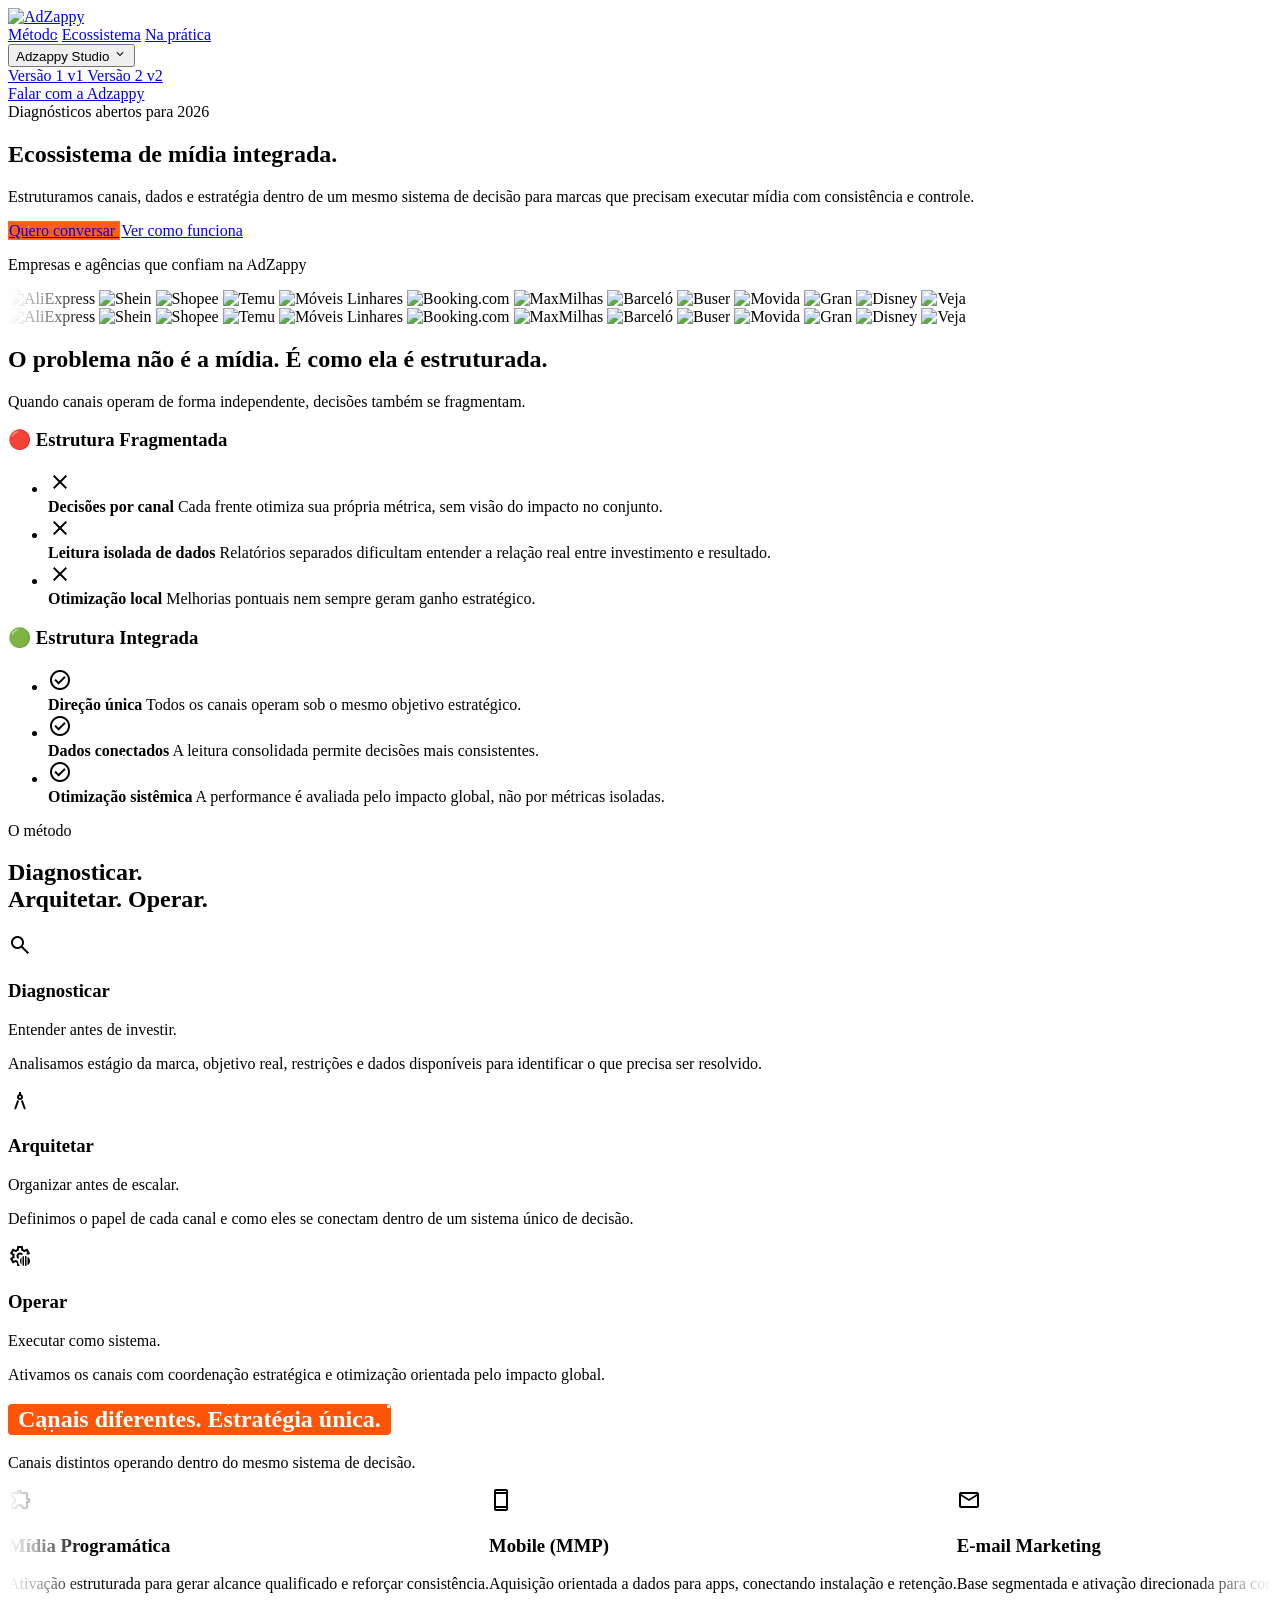
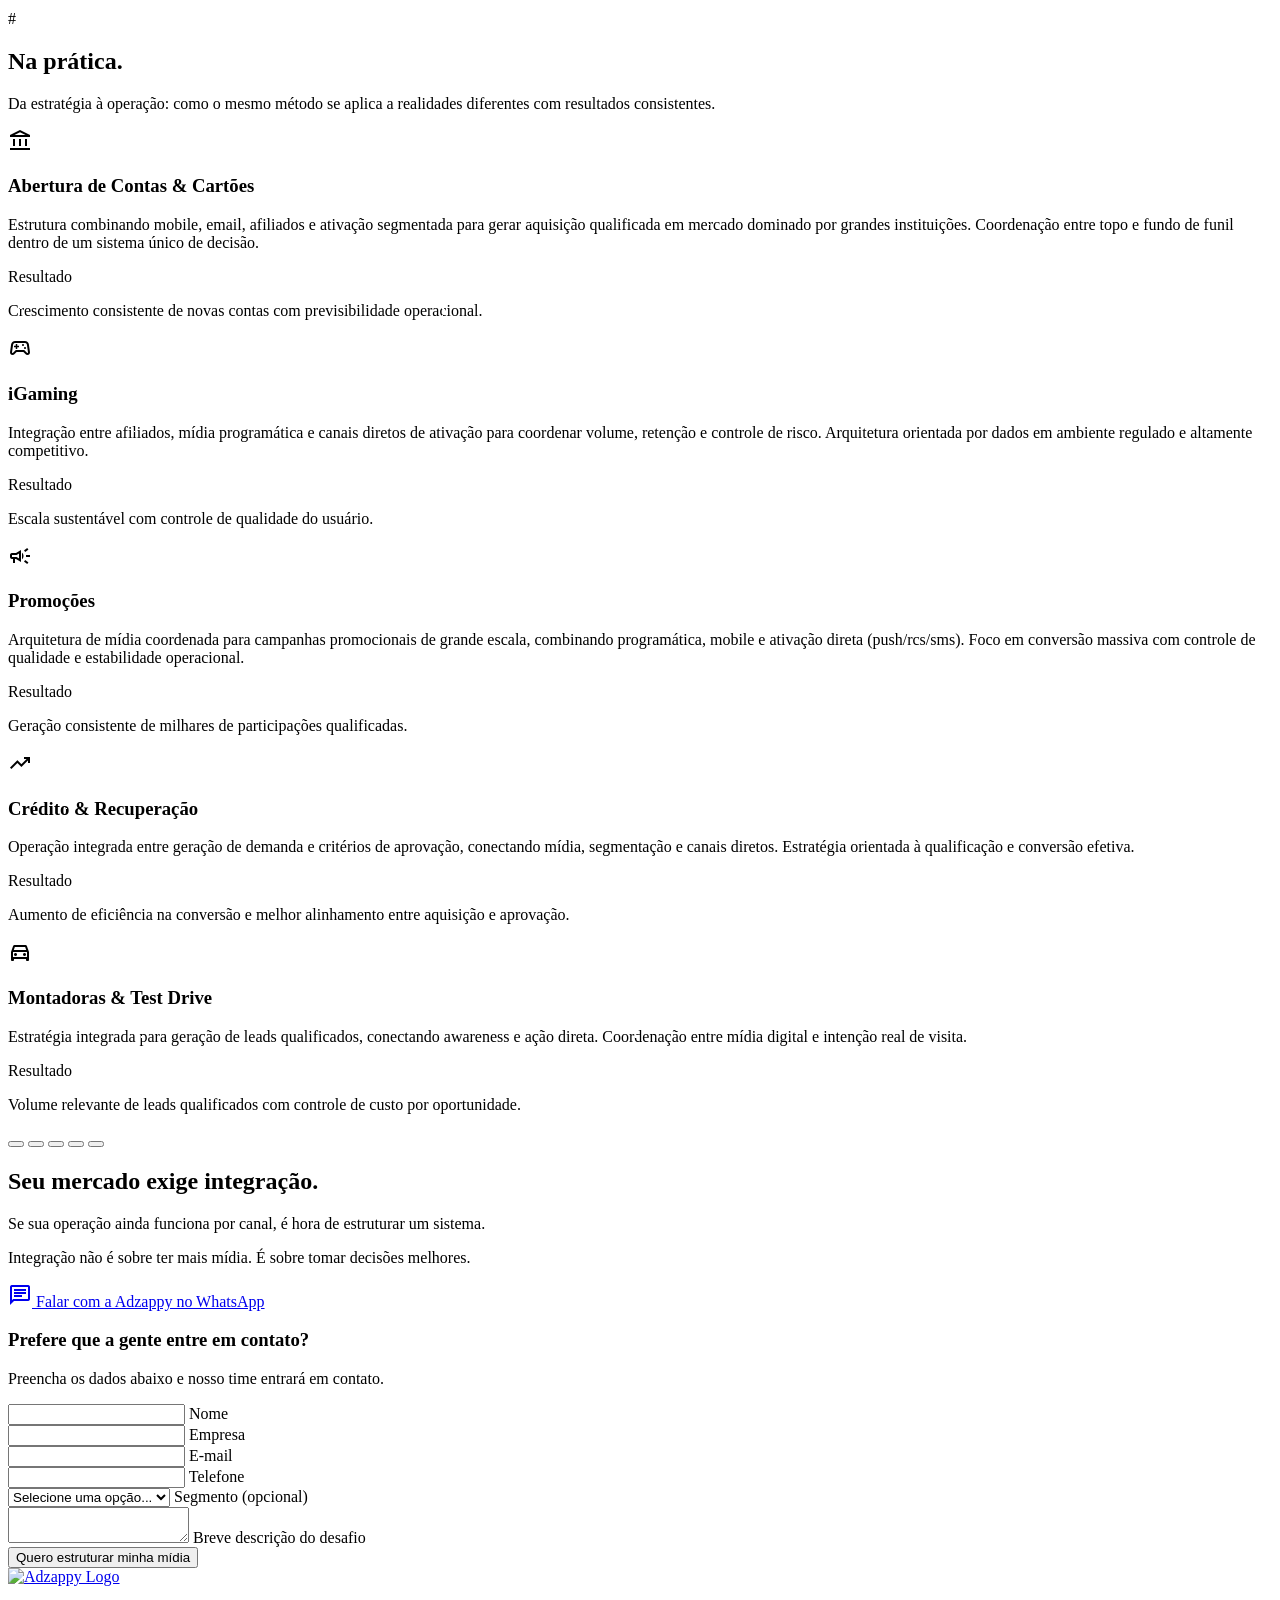
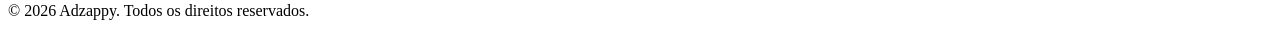
==== commit 88440381: "style: update logos and form inputs test deploy" ====
--- a/index.html
+++ b/index.html
@@ -1,1399 +1,1017 @@
 <!doctype html>
 <html class="light" lang="pt-br">
-  <head>
+
+<head>
     <meta charset="utf-8" />
     <meta content="width=device-width, initial-scale=1.0" name="viewport" />
     <title>AdZappy: Performance e Dados</title>
     <link href="https://fonts.googleapis.com" rel="preconnect" />
     <link crossorigin="" href="https://fonts.gstatic.com" rel="preconnect" />
     <link
-      href="https://fonts.googleapis.com/css2?family=Spline+Sans:wght@300;400;500;600;700&family=Noto+Sans:wght@400;500;700&display=swap"
-      rel="stylesheet"
-    />
-    <link
-      href="https://fonts.googleapis.com/css2?family=Material+Symbols+Outlined:wght,FILL@100..700,0..1&display=swap"
-      rel="stylesheet"
-    />
+        href="https://fonts.googleapis.com/css2?family=Spline+Sans:wght@300;400;500;600;700&family=Noto+Sans:wght@400;500;700&display=swap"
+        rel="stylesheet" />
+    <link href="https://fonts.googleapis.com/css2?family=Material+Symbols+Outlined:wght,FILL@100..700,0..1&display=swap"
+        rel="stylesheet" />
     <script src="https://cdn.tailwindcss.com?plugins=forms,container-queries"></script>
     <script>
-      tailwind.config = {
-        darkMode: "class",
-        theme: {
-          extend: {
-            colors: {
-              primary: "#ff5508",
-              "background-light": "#f8f8f5",
-              "background-dark": "#1a1a1a",
-              "text-main": "#181811",
+        tailwind.config = {
+            darkMode: "class",
+            theme: {
+                extend: {
+                    colors: {
+                        primary: "#ff5508",
+                        "background-light": "#f8f8f5",
+                        "background-dark": "#1a1a1a",
+                        "text-main": "#181811",
+                    },
+                    fontFamily: {
+                        display: ["Spline Sans", "sans-serif"],
+                        body: ["Noto Sans", "sans-serif"],
+                    },
+                    borderRadius: {
+                        DEFAULT: "1rem",
+                        lg: "2rem",
+                        xl: "3rem",
+                        full: "9999px",
+                    },
+                    animation: {
+                        "marquee-slide": "marquee-slide 40s linear infinite",
+                    },
+                    keyframes: {
+                        "marquee-slide": {
+                            "0%": { transform: "translateX(0)" },
+                            "100%": { transform: "translateX(-50%)" },
+                        },
+                    },
+                },
             },
-            fontFamily: {
-              display: ["Spline Sans", "sans-serif"],
-              body: ["Noto Sans", "sans-serif"],
-            },
-            borderRadius: {
-              DEFAULT: "1rem",
-              lg: "2rem",
-              xl: "3rem",
-              full: "9999px",
-            },
-            animation: {
-              "marquee-slide": "marquee-slide 40s linear infinite",
-            },
-            keyframes: {
-              "marquee-slide": {
-                "0%": { transform: "translateX(0)" },
-                "100%": { transform: "translateX(-50%)" },
-              },
-            },
-          },
-        },
-      };
+        };
     </script>
     <link rel="stylesheet" href="style.css" />
     <script src="main.js" defer></script>
-  </head>
-
-  <body
-    class="bg-background-light dark:bg-background-dark font-display text-text-main dark:text-white antialiased overflow-x-hidden selection:bg-primary selection:text-white select-text print:overflow-visible"
-  >
-    <div
-      class="fixed top-0 left-0 right-0 z-50 bg-white/90 backdrop-blur-md border-b border-[#f5f5f0]"
-    >
-      <div
-        class="px-5 md:px-10 py-3 flex items-center justify-between max-w-[1280px] mx-auto"
-      >
-        <a href="#" aria-label="Início"
-          ><img
-            src="https://adzappy.com/imgs/logo-ho.png"
-            alt="AdZappy"
-            class="h-8 w-auto"
-        /></a>
-        <div class="hidden md:flex items-center gap-8">
-          <a
-            class="text-text-main hover:text-primary text-sm font-medium transition-colors"
-            href="#metodo"
-            >Método</a
-          >
-          <a
-            class="text-text-main hover:text-primary text-sm font-medium transition-colors"
-            href="#ecosystem"
-            >Ecossistema</a
-          >
-          <a
-            class="text-text-main hover:text-primary text-sm font-medium transition-colors"
-            href="#scenarios"
-            >Na prática</a
-          >
-          <div class="relative group">
-            <button
-              class="flex items-center gap-0.5 text-text-main hover:text-primary text-sm font-medium transition-colors"
-            >
-              Adzappy Studio
-              <span
-                class="material-symbols-outlined transition-transform duration-200 group-hover:rotate-180"
-                style="font-size: 14px; line-height: 1"
-                >expand_more</span
-              >
-            </button>
-            <div
-              class="absolute top-full left-1/2 -translate-x-1/2 pt-2 opacity-0 pointer-events-none group-hover:opacity-100 group-hover:pointer-events-auto transition-all duration-150 z-50"
-            >
-              <div
-                class="bg-white rounded-2xl shadow-[0_8px_30px_rgba(0,0,0,0.12)] border border-black/5 overflow-hidden w-44 py-1"
-              >
-                <a
-                  href="studio.html"
-                  class="flex items-center justify-between px-4 py-2.5 text-sm font-medium text-[#181811] hover:text-primary hover:bg-[#fff5f0] transition-colors"
-                >
-                  Versão 1
-                  <span
-                    class="text-[10px] font-bold bg-gray-100 text-gray-400 px-1.5 py-0.5 rounded-full"
-                    >v1</span
-                  >
-                </a>
-                <a
-                  href="studio-v2.html"
-                  class="flex items-center justify-between px-4 py-2.5 text-sm font-medium text-[#181811] hover:text-primary hover:bg-[#fff5f0] transition-colors"
-                >
-                  Versão 2
-                  <span
-                    class="text-[10px] font-bold bg-primary/10 text-primary px-1.5 py-0.5 rounded-full"
-                    >v2</span
-                  >
-                </a>
-              </div>
-            </div>
-          </div>
+</head>
+
+<body
+    class="bg-background-light dark:bg-background-dark font-display text-text-main dark:text-white antialiased overflow-x-hidden selection:bg-primary selection:text-white select-text print:overflow-visible">
+    <div class="fixed top-0 left-0 right-0 z-50 bg-white/90 backdrop-blur-md border-b border-[#f5f5f0]">
+        <div class="px-5 md:px-10 py-3 flex items-center justify-between max-w-[1280px] mx-auto">
+            <a href="#" aria-label="Início"><img src="https://adzappy.com/imgs/logo-ho.png" alt="AdZappy"
+                    class="h-8 w-auto" /></a>
+            <div class="hidden md:flex items-center gap-8">
+                <a class="text-text-main hover:text-primary text-sm font-medium transition-colors"
+                    href="#metodo">Método</a>
+                <a class="text-text-main hover:text-primary text-sm font-medium transition-colors"
+                    href="#ecosystem">Ecossistema</a>
+                <a class="text-text-main hover:text-primary text-sm font-medium transition-colors" href="#scenarios">Na
+                    prática</a>
+                <div class="relative group">
+                    <button
+                        class="flex items-center gap-0.5 text-text-main hover:text-primary text-sm font-medium transition-colors">
+                        Adzappy Studio
+                        <span class="material-symbols-outlined transition-transform duration-200 group-hover:rotate-180"
+                            style="font-size: 14px; line-height: 1">expand_more</span>
+                    </button>
+                    <div
+                        class="absolute top-full left-1/2 -translate-x-1/2 pt-2 opacity-0 pointer-events-none group-hover:opacity-100 group-hover:pointer-events-auto transition-all duration-150 z-50">
+                        <div
+                            class="bg-white rounded-2xl shadow-[0_8px_30px_rgba(0,0,0,0.12)] border border-black/5 overflow-hidden w-44 py-1">
+                            <a href="studio.html"
+                                class="flex items-center justify-between px-4 py-2.5 text-sm font-medium text-[#181811] hover:text-primary hover:bg-[#fff5f0] transition-colors">
+                                Versão 1
+                                <span
+                                    class="text-[10px] font-bold bg-gray-100 text-gray-400 px-1.5 py-0.5 rounded-full">v1</span>
+                            </a>
+                            <a href="studio-v2.html"
+                                class="flex items-center justify-between px-4 py-2.5 text-sm font-medium text-[#181811] hover:text-primary hover:bg-[#fff5f0] transition-colors">
+                                Versão 2
+                                <span
+                                    class="text-[10px] font-bold bg-primary/10 text-primary px-1.5 py-0.5 rounded-full">v2</span>
+                            </a>
+                        </div>
+                    </div>
+                </div>
+            </div>
+            <a href="#contato"
+                class="flex cursor-pointer items-center justify-center overflow-hidden rounded-full h-10 px-6 bg-primary hover:bg-[#e04804] transition-colors text-white text-sm font-bold shadow-md shadow-orange-500/20">
+                <span class="truncate">Falar com a Adzappy</span>
+            </a>
         </div>
-        <a
-          href="#contato"
-          class="flex cursor-pointer items-center justify-center overflow-hidden rounded-full h-10 px-6 bg-primary hover:bg-[#e04804] transition-colors text-white text-sm font-bold shadow-md shadow-orange-500/20"
-        >
-          <span class="truncate">Falar com a Adzappy</span>
-        </a>
-      </div>
     </div>
     <div class="pt-16">
-      <!-- HERO -->
-      <section
-        class="relative w-full py-16 md:py-24 lg:py-32 px-5 md:px-10 flex flex-col items-center text-center bg-black overflow-hidden"
-      >
-        <div class="max-w-[1280px] mx-auto flex flex-col items-center gap-6">
-          <div
-            class="inline-flex items-center gap-2 px-3 py-1 rounded-full bg-gray-800 border border-gray-700"
-          >
-            <span class="relative flex h-2 w-2">
-              <span
-                class="animate-ping absolute inline-flex h-full w-full rounded-full bg-primary opacity-75"
-              ></span>
-              <span
-                class="relative inline-flex rounded-full h-2 w-2 bg-primary"
-              ></span>
-            </span>
-            <span
-              class="text-xs font-semibold uppercase tracking-wide text-gray-300"
-              >Diagnósticos abertos para 2026</span
-            >
-          </div>
-          <h1
-            class="text-5xl md:text-7xl font-black leading-[1.1] tracking-tighter text-white"
-          >
-            Ecossistema de mídia
-            <span
-              class="relative inline-block z-10 before:content-[''] before:absolute before:-bottom-1 before:left-0 before:w-full before:h-3 before:bg-primary before:-z-10 before:-skew-y-1"
-              >integrada.</span
-            >
-          </h1>
-          <p class="text-lg md:text-xl text-gray-300 max-w-2xl font-medium">
-            Estruturamos canais, dados e estratégia dentro de um mesmo sistema
-            de decisão para marcas que precisam executar mídia com consistência
-            e controle.
-          </p>
-          <div
-            class="flex flex-col sm:flex-row gap-4 mt-4 w-full justify-center"
-          >
-            <a
-              href="#contato"
-              class="btn-glass-primary flex min-w-[200px] cursor-pointer items-center justify-center rounded-full h-14 px-8 text-white hover:scale-105 transition-all text-base font-bold shadow-lg shadow-orange-500/30"
-            >
-              Quero conversar
-            </a>
-            <a
-              href="#metodo"
-              class="btn-glass-secondary flex min-w-[200px] cursor-pointer items-center justify-center rounded-full h-14 px-8 text-white text-base font-bold transition-all hover:scale-105"
-            >
-              Ver como funciona
-            </a>
-          </div>
-        </div>
-        <!-- Parallax Star Background -->
-        <div id="stars"></div>
-        <div id="stars2"></div>
-        <div id="stars3"></div>
-      </section>
-
-      <!-- LOGOS BAR -->
-      <section
-        class="border-y border-gray-100 dark:border-gray-800 bg-background-light dark:bg-black py-8 overflow-hidden"
-      >
-        <div class="max-w-[1280px] mx-auto px-5 md:px-10 mb-6">
-          <p
-            class="text-center text-sm font-semibold text-gray-400 uppercase tracking-widest"
-          >
-            Empresas e agências que confiam na AdZappy
-          </p>
-        </div>
-
-        <div class="relative eco-mask">
-          <div
-            class="flex w-max animate-marquee-slide py-4 hover:[animation-play-state:paused] transition-all"
-          >
-            <!-- ORIGINAL SET -->
+        <!-- HERO -->
+        <section
+            class="relative w-full py-16 md:py-24 lg:py-32 px-5 md:px-10 flex flex-col items-center text-center bg-black overflow-hidden">
+            <div class="max-w-[1280px] mx-auto flex flex-col items-center gap-6">
+                <div class="inline-flex items-center gap-2 px-3 py-1 rounded-full bg-gray-800 border border-gray-700">
+                    <span class="relative flex h-2 w-2">
+                        <span
+                            class="animate-ping absolute inline-flex h-full w-full rounded-full bg-primary opacity-75"></span>
+                        <span class="relative inline-flex rounded-full h-2 w-2 bg-primary"></span>
+                    </span>
+                    <span class="text-xs font-semibold uppercase tracking-wide text-gray-300">Diagnósticos abertos para
+                        2026</span>
+                </div>
+                <h1 class="text-5xl md:text-7xl font-black leading-[1.1] tracking-tighter text-white">
+                    Ecossistema de mídia
+                    <span
+                        class="relative inline-block z-10 before:content-[''] before:absolute before:-bottom-1 before:left-0 before:w-full before:h-3 before:bg-primary before:-z-10 before:-skew-y-1">integrada.</span>
+                </h1>
+                <p class="text-lg md:text-xl text-gray-300 max-w-2xl font-medium">
+                    Estruturamos canais, dados e estratégia dentro de um mesmo sistema
+                    de decisão para marcas que precisam executar mídia com consistência
+                    e controle.
+                </p>
+                <div class="flex flex-col sm:flex-row gap-4 mt-4 w-full justify-center">
+                    <a href="#contato"
+                        class="btn-glass-primary flex min-w-[200px] cursor-pointer items-center justify-center rounded-full h-14 px-8 text-white hover:scale-105 transition-all text-base font-bold shadow-lg shadow-orange-500/30">
+                        Quero conversar
+                    </a>
+                    <a href="#metodo"
+                        class="btn-glass-secondary flex min-w-[200px] cursor-pointer items-center justify-center rounded-full h-14 px-8 text-white text-base font-bold transition-all hover:scale-105">
+                        Ver como funciona
+                    </a>
+                </div>
+            </div>
+            <!-- Parallax Star Background -->
+            <div id="stars"></div>
+            <div id="stars2"></div>
+            <div id="stars3"></div>
+        </section>
+
+        <!-- LOGOS BAR -->
+        <section
+            class="border-y border-gray-100 dark:border-gray-800 bg-background-light dark:bg-black py-8 overflow-hidden">
+            <div class="max-w-[1280px] mx-auto px-5 md:px-10 mb-6">
+                <p class="text-center text-sm font-semibold text-gray-400 uppercase tracking-widest">
+                    Empresas e agências que confiam na AdZappy
+                </p>
+            </div>
+
+            <div class="relative eco-mask">
+                <div class="flex w-max animate-marquee-slide py-4 hover:[animation-play-state:paused] transition-all">
+                    <!-- ORIGINAL SET -->
+                    <div class="flex items-center justify-around w-max gap-8 md:gap-16 px-4 md:px-8 shrink-0">
+                        <img src="https://cdn.sites.admitad.com/www.admitad.com/2025/07/JMj8Iehn-brandaliexpress-true-colorno.svg"
+                            alt="AliExpress"
+                            class="h-8 md:h-10 w-auto object-contain opacity-50 grayscale hover:grayscale-0 hover:opacity-100 transition-all duration-300" />
+                        <img src="https://cdn.sites.admitad.com/www.admitad.com/2025/07/9YSUHqli-brandshein-true-colorno.svg"
+                            alt="Shein"
+                            class="h-8 md:h-10 w-auto object-contain opacity-50 grayscale hover:grayscale-0 hover:opacity-100 transition-all duration-300" />
+                        <img src="https://cdn.sites.admitad.com/www.admitad.com/2025/07/wmXk1S2O-brandshoppe-true-colorno.svg"
+                            alt="Shopee"
+                            class="h-8 md:h-10 w-auto object-contain opacity-50 grayscale hover:grayscale-0 hover:opacity-100 transition-all duration-300" />
+                        <img src="https://cdn.sites.admitad.com/www.admitad.com/2025/07/jieDPZUc-brandtemu-true-colorno.svg"
+                            alt="Temu"
+                            class="h-8 md:h-10 w-auto object-contain opacity-50 grayscale hover:grayscale-0 hover:opacity-100 transition-all duration-300" />
+                        <img src="https://cdn.sites.admitad.com/www.admitad.com/2025/07/JquzL6tb-brandmoveis-linhares-true-colorno.svg"
+                            alt="Móveis Linhares"
+                            class="h-8 md:h-10 w-auto object-contain opacity-50 grayscale hover:grayscale-0 hover:opacity-100 transition-all duration-300" />
+                        <img src="https://cdn.sites.admitad.com/www.admitad.com/2025/07/cX92xVRu-brandbooking-true-colorno.svg"
+                            alt="Booking.com"
+                            class="h-8 md:h-10 w-auto object-contain opacity-50 grayscale hover:grayscale-0 hover:opacity-100 transition-all duration-300" />
+                        <img src="https://cdn.sites.admitad.com/www.admitad.com/2025/07/UfxtcZgU-brandmaxmilhas-true-colorno.svg"
+                            alt="MaxMilhas"
+                            class="h-8 md:h-10 w-auto object-contain opacity-50 grayscale hover:grayscale-0 hover:opacity-100 transition-all duration-300" />
+                        <img src="https://cdn.sites.admitad.com/www.admitad.com/2025/07/wTCMo4Ih-brandbarcelo-true-colorno.svg"
+                            alt="Barceló"
+                            class="h-8 md:h-10 w-auto object-contain opacity-50 grayscale hover:grayscale-0 hover:opacity-100 transition-all duration-300" />
+                        <img src="https://cdn.sites.admitad.com/www.admitad.com/2025/07/N3qSK83f-brandbuse-true-colorno.svg"
+                            alt="Buser"
+                            class="h-8 md:h-10 w-auto object-contain opacity-50 grayscale hover:grayscale-0 hover:opacity-100 transition-all duration-300" />
+                        <img src="https://cdn.sites.admitad.com/www.admitad.com/2025/07/GPhF7Ueb-brandmovida-true-colorno.svg"
+                            alt="Movida"
+                            class="h-8 md:h-10 w-auto object-contain opacity-50 grayscale hover:grayscale-0 hover:opacity-100 transition-all duration-300" />
+                        <img src="https://cdn.sites.admitad.com/www.admitad.com/2025/07/cyu3PMQt-brandgran-true-colorno.svg"
+                            alt="Gran"
+                            class="h-8 md:h-10 w-auto object-contain opacity-50 grayscale hover:grayscale-0 hover:opacity-100 transition-all duration-300" />
+                        <img src="https://cdn.sites.admitad.com/www.admitad.com/2025/07/1eL8ape5-branddisney-true-colorno.svg"
+                            alt="Disney"
+                            class="h-8 md:h-10 w-auto object-contain opacity-50 grayscale hover:grayscale-0 hover:opacity-100 transition-all duration-300" />
+                        <img src="https://cdn.sites.admitad.com/www.admitad.com/2025/07/yVudJ72l-brandveja-true-colorno.svg"
+                            alt="Veja"
+                            class="h-8 md:h-10 w-auto object-contain opacity-50 grayscale hover:grayscale-0 hover:opacity-100 transition-all duration-300" />
+                    </div>
+
+                    <!-- DUPLICATE SET -->
+                    <div class="flex items-center justify-around w-max gap-8 md:gap-16 px-4 md:px-8 shrink-0"
+                        aria-hidden="true">
+                        <img src="https://cdn.sites.admitad.com/www.admitad.com/2025/07/JMj8Iehn-brandaliexpress-true-colorno.svg"
+                            alt="AliExpress"
+                            class="h-8 md:h-10 w-auto object-contain opacity-50 grayscale hover:grayscale-0 hover:opacity-100 transition-all duration-300" />
+                        <img src="https://cdn.sites.admitad.com/www.admitad.com/2025/07/9YSUHqli-brandshein-true-colorno.svg"
+                            alt="Shein"
+                            class="h-8 md:h-10 w-auto object-contain opacity-50 grayscale hover:grayscale-0 hover:opacity-100 transition-all duration-300" />
+                        <img src="https://cdn.sites.admitad.com/www.admitad.com/2025/07/wmXk1S2O-brandshoppe-true-colorno.svg"
+                            alt="Shopee"
+                            class="h-8 md:h-10 w-auto object-contain opacity-50 grayscale hover:grayscale-0 hover:opacity-100 transition-all duration-300" />
+                        <img src="https://cdn.sites.admitad.com/www.admitad.com/2025/07/jieDPZUc-brandtemu-true-colorno.svg"
+                            alt="Temu"
+                            class="h-8 md:h-10 w-auto object-contain opacity-50 grayscale hover:grayscale-0 hover:opacity-100 transition-all duration-300" />
+                        <img src="https://cdn.sites.admitad.com/www.admitad.com/2025/07/JquzL6tb-brandmoveis-linhares-true-colorno.svg"
+                            alt="Móveis Linhares"
+                            class="h-8 md:h-10 w-auto object-contain opacity-50 grayscale hover:grayscale-0 hover:opacity-100 transition-all duration-300" />
+                        <img src="https://cdn.sites.admitad.com/www.admitad.com/2025/07/cX92xVRu-brandbooking-true-colorno.svg"
+                            alt="Booking.com"
+                            class="h-8 md:h-10 w-auto object-contain opacity-50 grayscale hover:grayscale-0 hover:opacity-100 transition-all duration-300" />
+                        <img src="https://cdn.sites.admitad.com/www.admitad.com/2025/07/UfxtcZgU-brandmaxmilhas-true-colorno.svg"
+                            alt="MaxMilhas"
+                            class="h-8 md:h-10 w-auto object-contain opacity-50 grayscale hover:grayscale-0 hover:opacity-100 transition-all duration-300" />
+                        <img src="https://cdn.sites.admitad.com/www.admitad.com/2025/07/wTCMo4Ih-brandbarcelo-true-colorno.svg"
+                            alt="Barceló"
+                            class="h-8 md:h-10 w-auto object-contain opacity-50 grayscale hover:grayscale-0 hover:opacity-100 transition-all duration-300" />
+                        <img src="https://cdn.sites.admitad.com/www.admitad.com/2025/07/N3qSK83f-brandbuse-true-colorno.svg"
+                            alt="Buser"
+                            class="h-8 md:h-10 w-auto object-contain opacity-50 grayscale hover:grayscale-0 hover:opacity-100 transition-all duration-300" />
+                        <img src="https://cdn.sites.admitad.com/www.admitad.com/2025/07/GPhF7Ueb-brandmovida-true-colorno.svg"
+                            alt="Movida"
+                            class="h-8 md:h-10 w-auto object-contain opacity-50 grayscale hover:grayscale-0 hover:opacity-100 transition-all duration-300" />
+                        <img src="https://cdn.sites.admitad.com/www.admitad.com/2025/07/cyu3PMQt-brandgran-true-colorno.svg"
+                            alt="Gran"
+                            class="h-8 md:h-10 w-auto object-contain opacity-50 grayscale hover:grayscale-0 hover:opacity-100 transition-all duration-300" />
+                        <img src="https://cdn.sites.admitad.com/www.admitad.com/2025/07/1eL8ape5-branddisney-true-colorno.svg"
+                            alt="Disney"
+                            class="h-8 md:h-10 w-auto object-contain opacity-50 grayscale hover:grayscale-0 hover:opacity-100 transition-all duration-300" />
+                        <img src="https://cdn.sites.admitad.com/www.admitad.com/2025/07/yVudJ72l-brandveja-true-colorno.svg"
+                            alt="Veja"
+                            class="h-8 md:h-10 w-auto object-contain opacity-50 grayscale hover:grayscale-0 hover:opacity-100 transition-all duration-300" />
+                    </div>
+                </div>
+            </div>
+        </section>
+
+        <!-- PROBLEMS -->
+        <section class="py-20 px-5 md:px-10 bg-white dark:bg-background-dark" id="problems">
+            <div class="max-w-[1280px] mx-auto">
+                <div class="mb-12 text-center max-w-4xl mx-auto">
+                    <h2 class="text-3xl md:text-4xl font-black mb-4">
+                        O problema não é a mídia. É como ela é estruturada.
+                    </h2>
+                    <p class="text-gray-600 dark:text-gray-400 text-lg">
+                        Quando canais operam de forma independente, decisões também se
+                        fragmentam.
+                    </p>
+                </div>
+                <div
+                    class="bg-background-light dark:bg-[#1a1a1a] rounded-xl overflow-hidden shadow-sm border border-gray-100 dark:border-gray-800">
+                    <div class="grid grid-cols-1 md:grid-cols-2">
+                        <div
+                            class="p-8 md:p-12 border-b md:border-b-0 md:border-r border-gray-200 dark:border-gray-700">
+                            <h3 class="text-red-500 dark:text-red-400 text-sm font-bold uppercase tracking-widest mb-6">
+                                🔴 Estrutura Fragmentada
+                            </h3>
+                            <ul class="space-y-6">
+                                <li class="flex items-start gap-3 opacity-80">
+                                    <span class="material-symbols-outlined text-red-500 shrink-0">close</span>
+                                    <div>
+                                        <strong class="block text-text-main dark:text-white">Decisões por canal</strong>
+                                        <span class="text-sm text-gray-500">Cada frente otimiza sua própria métrica, sem
+                                            visão do
+                                            impacto no conjunto.</span>
+                                    </div>
+                                </li>
+                                <li class="flex items-start gap-3 opacity-80">
+                                    <span class="material-symbols-outlined text-red-500 shrink-0">close</span>
+                                    <div>
+                                        <strong class="block text-text-main dark:text-white">Leitura isolada de
+                                            dados</strong>
+                                        <span class="text-sm text-gray-500">Relatórios separados dificultam entender a
+                                            relação real
+                                            entre investimento e resultado.</span>
+                                    </div>
+                                </li>
+                                <li class="flex items-start gap-3 opacity-80">
+                                    <span class="material-symbols-outlined text-red-500 shrink-0">close</span>
+                                    <div>
+                                        <strong class="block text-text-main dark:text-white">Otimização local</strong>
+                                        <span class="text-sm text-gray-500">Melhorias pontuais nem sempre geram ganho
+                                            estratégico.</span>
+                                    </div>
+                                </li>
+                            </ul>
+                        </div>
+                        <div class="p-8 md:p-12 bg-white dark:bg-black relative overflow-hidden group">
+                            <div class="absolute top-0 right-0 w-32 h-32 bg-green-500/10 rounded-bl-full -z-0"></div>
+                            <h3
+                                class="text-green-600 dark:text-green-500 text-sm font-bold uppercase tracking-widest mb-6 relative z-10">
+                                🟢 Estrutura Integrada
+                            </h3>
+                            <ul class="space-y-6 relative z-10">
+                                <li class="flex items-start gap-3">
+                                    <span
+                                        class="material-symbols-outlined text-green-600 dark:text-green-500 shrink-0">check_circle</span>
+                                    <div>
+                                        <strong class="block text-text-main dark:text-white text-lg">Direção
+                                            única</strong>
+                                        <span class="text-sm text-gray-600 dark:text-gray-300">Todos os canais operam
+                                            sob o mesmo objetivo
+                                            estratégico.</span>
+                                    </div>
+                                </li>
+                                <li class="flex items-start gap-3">
+                                    <span
+                                        class="material-symbols-outlined text-green-600 dark:text-green-500 shrink-0">check_circle</span>
+                                    <div>
+                                        <strong class="block text-text-main dark:text-white text-lg">Dados
+                                            conectados</strong>
+                                        <span class="text-sm text-gray-600 dark:text-gray-300">A leitura consolidada
+                                            permite decisões mais
+                                            consistentes.</span>
+                                    </div>
+                                </li>
+                                <li class="flex items-start gap-3">
+                                    <span
+                                        class="material-symbols-outlined text-green-600 dark:text-green-500 shrink-0">check_circle</span>
+                                    <div>
+                                        <strong class="block text-text-main dark:text-white text-lg">Otimização
+                                            sistêmica</strong>
+                                        <span class="text-sm text-gray-600 dark:text-gray-300">A performance é avaliada
+                                            pelo impacto global, não por
+                                            métricas isoladas.</span>
+                                    </div>
+                                </li>
+                            </ul>
+                        </div>
+                    </div>
+                </div>
+            </div>
+        </section>
+
+        <!-- MÉTODO -->
+        <section class="py-20 px-5 md:px-10 bg-black border-t border-gray-900 relative overflow-hidden group"
+            id="metodo">
+            <!-- Architectural Blueprint Background -->
+            <div class="absolute inset-0 z-0 overflow-hidden">
+                <div
+                    class="absolute inset-0 origin-top [transform:perspective(1000px)_rotateX(60deg)_translateY(-200px)_scale(2)] opacity-40 pointer-events-none">
+                    <div
+                        class="absolute inset-0 bg-[linear-gradient(to_right,#334155_1px,transparent_1px),linear-gradient(to_bottom,#334155_1px,transparent_1px)] bg-[size:60px_60px] animate-grid-flow">
+                    </div>
+                </div>
+                <div class="absolute inset-0 pointer-events-none">
+                    <div
+                        class="absolute bottom-0 left-[20%] w-[1px] h-full bg-gradient-to-t from-transparent via-[#f56300] to-transparent opacity-0 animate-construction-line">
+                    </div>
+                    <div
+                        class="absolute bottom-0 right-[20%] w-[1px] h-full bg-gradient-to-t from-transparent via-blue-500 to-transparent opacity-0 animate-construction-line delay-700">
+                    </div>
+                    <div
+                        class="absolute top-[30%] left-0 w-full h-[1px] bg-gradient-to-r from-transparent via-white/20 to-transparent animate-scan-horizontal">
+                    </div>
+                </div>
+                <div
+                    class="absolute inset-0 bg-gradient-to-b from-black/60 via-transparent to-black/60 pointer-events-none">
+                </div>
+                <div
+                    class="absolute inset-0 bg-[radial-gradient(circle_at_center,transparent_20%,black_90%)] pointer-events-none">
+                </div>
+            </div>
+            <div class="max-w-[1280px] mx-auto relative z-10">
+                <div class="mb-12 text-center max-w-3xl mx-auto">
+                    <p class="text-[#f56300] font-bold uppercase tracking-widest text-xs mb-4">
+                        O método
+                    </p>
+                    <h2 class="text-3xl md:text-5xl font-black text-white tracking-tighter leading-tight">
+                        Diagnosticar.<br />Arquitetar. Operar.
+                    </h2>
+                </div>
+                <div class="grid grid-cols-1 md:grid-cols-3 gap-6">
+                    <div
+                        class="bg-[#1c1c1e] rounded-[32px] p-8 flex flex-col items-start gap-6 hover:scale-[1.02] transition-transform duration-500 group border border-white/5">
+                        <div class="size-14 rounded-2xl bg-[#2c2c2e] flex items-center justify-center text-[#f56300]">
+                            <span class="material-symbols-outlined text-2xl">search</span>
+                        </div>
+                        <div>
+                            <h3 class="text-2xl font-bold text-white mb-2 tracking-tight">
+                                Diagnosticar
+                            </h3>
+                            <p class="text-[#f56300] font-semibold text-base mb-3">
+                                Entender antes de investir.
+                            </p>
+                            <p class="text-gray-400 text-sm leading-relaxed font-medium">
+                                Analisamos estágio da marca, objetivo real, restrições e dados
+                                disponíveis para identificar o que precisa ser resolvido.
+                            </p>
+                        </div>
+                    </div>
+                    <div
+                        class="bg-[#1c1c1e] rounded-[32px] p-8 flex flex-col items-start gap-6 hover:scale-[1.02] transition-transform duration-500 group border border-white/5">
+                        <div class="size-14 rounded-2xl bg-[#2c2c2e] flex items-center justify-center text-[#f56300]">
+                            <span class="material-symbols-outlined text-2xl">architecture</span>
+                        </div>
+                        <div>
+                            <h3 class="text-2xl font-bold text-white mb-2 tracking-tight">
+                                Arquitetar
+                            </h3>
+                            <p class="text-[#f56300] font-semibold text-base mb-3">
+                                Organizar antes de escalar.
+                            </p>
+                            <p class="text-gray-400 text-sm leading-relaxed font-medium">
+                                Definimos o papel de cada canal e como eles se conectam dentro
+                                de um sistema único de decisão.
+                            </p>
+                        </div>
+                    </div>
+                    <div
+                        class="bg-[#1c1c1e] rounded-[32px] p-8 flex flex-col items-start gap-6 hover:scale-[1.02] transition-transform duration-500 group border border-white/5">
+                        <div class="size-14 rounded-2xl bg-[#2c2c2e] flex items-center justify-center text-[#f56300]">
+                            <span class="material-symbols-outlined text-2xl">settings_motion_mode</span>
+                        </div>
+                        <div>
+                            <h3 class="text-2xl font-bold text-white mb-2 tracking-tight">
+                                Operar
+                            </h3>
+                            <p class="text-[#f56300] font-semibold text-base mb-3">
+                                Executar como sistema.
+                            </p>
+                            <p class="text-gray-400 text-sm leading-relaxed font-medium">
+                                Ativamos os canais com coordenação estratégica e otimização
+                                orientada pelo impacto global.
+                            </p>
+                        </div>
+                    </div>
+                </div>
+            </div>
+        </section>
+
+        <!-- ECOSYSTEM -->
+        <section class="py-20 bg-gray-50 dark:bg-black overflow-hidden" id="ecosystem">
+            <div class="max-w-[1280px] mx-auto px-5 md:px-10">
+                <div class="mb-12 text-center">
+                    <h2 class="text-3xl md:text-4xl font-black mb-4">
+                        <span class="eco-highlight">Canais diferentes. Estratégia única.</span>
+                    </h2>
+                    <p class="text-gray-600 dark:text-gray-400 text-lg">
+                        Canais distintos operando dentro do mesmo sistema de decisão.
+                    </p>
+                </div>
+            </div>
+            <div class="relative eco-mask">
+                <div class="eco-track py-4">
+                    <!-- ORIGINAL SET -->
+                    <div
+                        class="flex-shrink-0 w-[320px] mx-3 p-8 rounded-2xl bg-white dark:bg-[#1a1a1a] border border-gray-100 dark:border-gray-800 hover:border-orange-400/50 hover:shadow-xl hover:-translate-y-1 transition-all duration-300 group flex flex-col items-start gap-4">
+                        <div
+                            class="size-14 rounded-xl bg-gray-50 dark:bg-black flex items-center justify-center group-hover:bg-orange-50 transition-colors">
+                            <span
+                                class="material-symbols-outlined text-3xl text-gray-400 group-hover:text-[#ff5508] transition-colors">extension</span>
+                        </div>
+                        <div>
+                            <h3 class="font-bold text-xl mb-2">Mídia Programática</h3>
+                            <p class="text-sm text-gray-500 leading-relaxed">
+                                Ativação estruturada para gerar alcance qualificado e reforçar
+                                consistência.
+                            </p>
+                        </div>
+                    </div>
+                    <div
+                        class="flex-shrink-0 w-[320px] mx-3 p-8 rounded-2xl bg-white dark:bg-[#1a1a1a] border border-gray-100 dark:border-gray-800 hover:border-orange-400/50 hover:shadow-xl hover:-translate-y-1 transition-all duration-300 group flex flex-col items-start gap-4">
+                        <div
+                            class="size-14 rounded-xl bg-gray-50 dark:bg-black flex items-center justify-center group-hover:bg-orange-50 transition-colors">
+                            <span
+                                class="material-symbols-outlined text-3xl text-gray-400 group-hover:text-[#ff5508] transition-colors">smartphone</span>
+                        </div>
+                        <div>
+                            <h3 class="font-bold text-xl mb-2">Mobile (MMP)</h3>
+                            <p class="text-sm text-gray-500 leading-relaxed">
+                                Aquisição orientada a dados para apps, conectando instalação e
+                                retenção.
+                            </p>
+                        </div>
+                    </div>
+                    <div
+                        class="flex-shrink-0 w-[320px] mx-3 p-8 rounded-2xl bg-white dark:bg-[#1a1a1a] border border-gray-100 dark:border-gray-800 hover:border-orange-400/50 hover:shadow-xl hover:-translate-y-1 transition-all duration-300 group flex flex-col items-start gap-4">
+                        <div
+                            class="size-14 rounded-xl bg-gray-50 dark:bg-black flex items-center justify-center group-hover:bg-orange-50 transition-colors">
+                            <span
+                                class="material-symbols-outlined text-3xl text-gray-400 group-hover:text-[#ff5508] transition-colors">mail</span>
+                        </div>
+                        <div>
+                            <h3 class="font-bold text-xl mb-2">E-mail Marketing</h3>
+                            <p class="text-sm text-gray-500 leading-relaxed">
+                                Base segmentada e ativação direcionada para conversão e
+                                reativação.
+                            </p>
+                        </div>
+                    </div>
+                    <div
+                        class="flex-shrink-0 w-[320px] mx-3 p-8 rounded-2xl bg-white dark:bg-[#1a1a1a] border border-gray-100 dark:border-gray-800 hover:border-orange-400/50 hover:shadow-xl hover:-translate-y-1 transition-all duration-300 group flex flex-col items-start gap-4">
+                        <div
+                            class="size-14 rounded-xl bg-gray-50 dark:bg-black flex items-center justify-center group-hover:bg-orange-50 transition-colors">
+                            <span
+                                class="material-symbols-outlined text-3xl text-gray-400 group-hover:text-[#ff5508] transition-colors">notifications_active</span>
+                        </div>
+                        <div>
+                            <h3 class="font-bold text-xl mb-2">Push, SMS &amp; RCS</h3>
+                            <p class="text-sm text-gray-500 leading-relaxed">
+                                Canais diretos de ativação para impacto imediato e reforço
+                                estratégico.
+                            </p>
+                        </div>
+                    </div>
+                    <div
+                        class="flex-shrink-0 w-[320px] mx-3 p-8 rounded-2xl bg-white dark:bg-[#1a1a1a] border border-gray-100 dark:border-gray-800 hover:border-orange-400/50 hover:shadow-xl hover:-translate-y-1 transition-all duration-300 group flex flex-col items-start gap-4">
+                        <div
+                            class="size-14 rounded-xl bg-gray-50 dark:bg-black flex items-center justify-center group-hover:bg-orange-50 transition-colors">
+                            <span
+                                class="material-symbols-outlined text-3xl text-gray-400 group-hover:text-[#ff5508] transition-colors">person_celebrate</span>
+                        </div>
+                        <div>
+                            <h3 class="font-bold text-xl mb-2">Influenciadores</h3>
+                            <p class="text-sm text-gray-500 leading-relaxed">
+                                Autoridade aplicada para reduzir objeção e ampliar percepção
+                                de valor.
+                            </p>
+                        </div>
+                    </div>
+                    <div
+                        class="flex-shrink-0 w-[320px] mx-3 p-8 rounded-2xl bg-white dark:bg-[#1a1a1a] border border-gray-100 dark:border-gray-800 hover:border-orange-400/50 hover:shadow-xl hover:-translate-y-1 transition-all duration-300 group flex flex-col items-start gap-4">
+                        <div
+                            class="size-14 rounded-xl bg-gray-50 dark:bg-black flex items-center justify-center group-hover:bg-orange-50 transition-colors">
+                            <span
+                                class="material-symbols-outlined text-3xl text-gray-400 group-hover:text-[#ff5508] transition-colors">link</span>
+                        </div>
+                        <div>
+                            <h3 class="font-bold text-xl mb-2">Afiliados</h3>
+                            <p class="text-sm text-gray-500 leading-relaxed">
+                                Modelo orientado a performance dentro de uma lógica integrada.
+                            </p>
+                        </div>
+                    </div>
+                    <div
+                        class="flex-shrink-0 w-[320px] mx-3 p-8 rounded-2xl bg-white dark:bg-[#1a1a1a] border border-gray-100 dark:border-gray-800 hover:border-orange-400/50 hover:shadow-xl hover:-translate-y-1 transition-all duration-300 group flex flex-col items-start gap-4">
+                        <div
+                            class="size-14 rounded-xl bg-gray-50 dark:bg-black flex items-center justify-center group-hover:bg-orange-50 transition-colors">
+                            <span
+                                class="material-symbols-outlined text-3xl text-gray-400 group-hover:text-[#ff5508] transition-colors">ads_click</span>
+                        </div>
+                        <div>
+                            <h3 class="font-bold text-xl mb-2">Gestão de Tráfego</h3>
+                            <p class="text-sm text-gray-500 leading-relaxed">
+                                Operação coordenada dentro da arquitetura estratégica definida
+                                no diagnóstico.
+                            </p>
+                        </div>
+                    </div>
+                    <!-- DUPLICATE SET -->
+                    <div
+                        class="flex-shrink-0 w-[320px] mx-3 p-8 rounded-2xl bg-white dark:bg-[#1a1a1a] border border-gray-100 dark:border-gray-800 hover:border-orange-400/50 hover:shadow-xl hover:-translate-y-1 transition-all duration-300 group flex flex-col items-start gap-4">
+                        <div
+                            class="size-14 rounded-xl bg-gray-50 dark:bg-black flex items-center justify-center group-hover:bg-orange-50 transition-colors">
+                            <span
+                                class="material-symbols-outlined text-3xl text-gray-400 group-hover:text-[#ff5508] transition-colors">extension</span>
+                        </div>
+                        <div>
+                            <h3 class="font-bold text-xl mb-2">Mídia Programática</h3>
+                            <p class="text-sm text-gray-500 leading-relaxed">
+                                Ativação estruturada para gerar alcance qualificado e reforçar
+                                consistência.
+                            </p>
+                        </div>
+                    </div>
+                    <div
+                        class="flex-shrink-0 w-[320px] mx-3 p-8 rounded-2xl bg-white dark:bg-[#1a1a1a] border border-gray-100 dark:border-gray-800 hover:border-orange-400/50 hover:shadow-xl hover:-translate-y-1 transition-all duration-300 group flex flex-col items-start gap-4">
+                        <div
+                            class="size-14 rounded-xl bg-gray-50 dark:bg-black flex items-center justify-center group-hover:bg-orange-50 transition-colors">
+                            <span
+                                class="material-symbols-outlined text-3xl text-gray-400 group-hover:text-[#ff5508] transition-colors">smartphone</span>
+                        </div>
+                        <div>
+                            <h3 class="font-bold text-xl mb-2">Mobile (MMP)</h3>
+                            <p class="text-sm text-gray-500 leading-relaxed">
+                                Aquisição orientada a dados para apps, conectando instalação e
+                                retenção.
+                            </p>
+                        </div>
+                    </div>
+                    <div
+                        class="flex-shrink-0 w-[320px] mx-3 p-8 rounded-2xl bg-white dark:bg-[#1a1a1a] border border-gray-100 dark:border-gray-800 hover:border-orange-400/50 hover:shadow-xl hover:-translate-y-1 transition-all duration-300 group flex flex-col items-start gap-4">
+                        <div
+                            class="size-14 rounded-xl bg-gray-50 dark:bg-black flex items-center justify-center group-hover:bg-orange-50 transition-colors">
+                            <span
+                                class="material-symbols-outlined text-3xl text-gray-400 group-hover:text-[#ff5508] transition-colors">mail</span>
+                        </div>
+                        <div>
+                            <h3 class="font-bold text-xl mb-2">E-mail Marketing</h3>
+                            <p class="text-sm text-gray-500 leading-relaxed">
+                                Base segmentada e ativação direcionada para conversão e
+                                reativação.
+                            </p>
+                        </div>
+                    </div>
+                    <div
+                        class="flex-shrink-0 w-[320px] mx-3 p-8 rounded-2xl bg-white dark:bg-[#1a1a1a] border border-gray-100 dark:border-gray-800 hover:border-orange-400/50 hover:shadow-xl hover:-translate-y-1 transition-all duration-300 group flex flex-col items-start gap-4">
+                        <div
+                            class="size-14 rounded-xl bg-gray-50 dark:bg-black flex items-center justify-center group-hover:bg-orange-50 transition-colors">
+                            <span
+                                class="material-symbols-outlined text-3xl text-gray-400 group-hover:text-[#ff5508] transition-colors">notifications_active</span>
+                        </div>
+                        <div>
+                            <h3 class="font-bold text-xl mb-2">Push, SMS &amp; RCS</h3>
+                            <p class="text-sm text-gray-500 leading-relaxed">
+                                Canais diretos de ativação para impacto imediato e reforço
+                                estratégico.
+                            </p>
+                        </div>
+                    </div>
+                    <div
+                        class="flex-shrink-0 w-[320px] mx-3 p-8 rounded-2xl bg-white dark:bg-[#1a1a1a] border border-gray-100 dark:border-gray-800 hover:border-orange-400/50 hover:shadow-xl hover:-translate-y-1 transition-all duration-300 group flex flex-col items-start gap-4">
+                        <div
+                            class="size-14 rounded-xl bg-gray-50 dark:bg-black flex items-center justify-center group-hover:bg-orange-50 transition-colors">
+                            <span
+                                class="material-symbols-outlined text-3xl text-gray-400 group-hover:text-[#ff5508] transition-colors">person_celebrate</span>
+                        </div>
+                        <div>
+                            <h3 class="font-bold text-xl mb-2">Influenciadores</h3>
+                            <p class="text-sm text-gray-500 leading-relaxed">
+                                Autoridade aplicada para reduzir objeção e ampliar percepção
+                                de valor.
+                            </p>
+                        </div>
+                    </div>
+                    <div
+                        class="flex-shrink-0 w-[320px] mx-3 p-8 rounded-2xl bg-white dark:bg-[#1a1a1a] border border-gray-100 dark:border-gray-800 hover:border-orange-400/50 hover:shadow-xl hover:-translate-y-1 transition-all duration-300 group flex flex-col items-start gap-4">
+                        <div
+                            class="size-14 rounded-xl bg-gray-50 dark:bg-black flex items-center justify-center group-hover:bg-orange-50 transition-colors">
+                            <span
+                                class="material-symbols-outlined text-3xl text-gray-400 group-hover:text-[#ff5508] transition-colors">link</span>
+                        </div>
+                        <div>
+                            <h3 class="font-bold text-xl mb-2">Afiliados</h3>
+                            <p class="text-sm text-gray-500 leading-relaxed">
+                                Modelo orientado a performance dentro de uma lógica integrada.
+                            </p>
+                        </div>
+                    </div>
+                    <div
+                        class="flex-shrink-0 w-[320px] mx-3 p-8 rounded-2xl bg-white dark:bg-[#1a1a1a] border border-gray-100 dark:border-gray-800 hover:border-orange-400/50 hover:shadow-xl hover:-translate-y-1 transition-all duration-300 group flex flex-col items-start gap-4">
+                        <div
+                            class="size-14 rounded-xl bg-gray-50 dark:bg-black flex items-center justify-center group-hover:bg-orange-50 transition-colors">
+                            <span
+                                class="material-symbols-outlined text-3xl text-gray-400 group-hover:text-[#ff5508] transition-colors">ads_click</span>
+                        </div>
+                        <div>
+                            <h3 class="font-bold text-xl mb-2">Gestão de Tráfego</h3>
+                            <p class="text-sm text-gray-500 leading-relaxed">
+                                Operação coordenada dentro da arquitetura estratégica definida
+                                no diagnóstico.
+                            </p>
+                        </div>
+                    </div>
+                </div>
+            </div>
+        </section>
+
+        <!-- NA PRÁTICA / SCENARIOS -->
+        <section class="py-16 bg-[#F5F5F7] overflow-hidden relative" id="scenarios">
+            <!-- Background -->
+            <div class="absolute inset-0 pointer-events-none">
+                <div
+                    class="absolute inset-0 bg-[repeating-linear-gradient(45deg,#00000008_0px,#00000008_1px,transparent_1px,transparent_12px)]">
+                </div>
+                <div
+                    class="absolute top-0 right-0 w-[800px] h-[800px] bg-gradient-to-bl from-gray-200/50 via-white/50 to-transparent rounded-full blur-[100px] -z-10 opacity-60">
+                </div>
+                <div
+                    class="absolute bottom-0 left-0 w-[600px] h-[600px] bg-gradient-to-tr from-gray-200/50 via-white/50 to-transparent rounded-full blur-[80px] -z-10 opacity-60">
+                </div>
+            </div>
+            <div class="max-w-[1280px] mx-auto px-5 md:px-10">
+                <div class="grid grid-cols-1 lg:grid-cols-12 gap-8 lg:gap-16 items-start">
+                    <div class="lg:col-span-4 lg:sticky lg:top-32 pt-8">
+                        <div class="relative">
+                            <span
+                                class="absolute -top-10 -left-6 text-[120px] font-black text-gray-200/50 select-none z-0 leading-none overflow-hidden"
+                                aria-hidden="true">#</span>
+                            <h2
+                                class="relative z-10 text-3xl md:text-5xl font-black mb-6 tracking-tighter text-[#1d1d1f] leading-[0.95]">
+                                Na
+                                <span
+                                    class="bg-gradient-to-r from-primary to-[#ff8a00] bg-clip-text text-transparent">prática.</span>
+                            </h2>
+                        </div>
+                        <p class="text-lg md:text-xl text-[#86868b] font-medium leading-relaxed max-w-sm">
+                            Da <span class="text-[#1d1d1f] font-bold">estratégia</span> à
+                            operação: como o mesmo método se aplica a realidades diferentes
+                            com
+                            <span class="text-[#1d1d1f] font-bold">resultados consistentes.</span>
+                        </p>
+                    </div>
+                    <div class="lg:col-span-8 relative flex items-center">
+                        <div class="w-full">
+                            <div id="scenariosTrack"
+                                class="h-[500px] overflow-y-auto scroll-smooth snap-y snap-mandatory flex flex-col gap-6 py-2 px-2">
+                                <!-- Banking -->
+                                <div
+                                    class="snap-start shrink-0 min-h-[300px] h-auto p-8 rounded-[32px] bg-white shadow-[0_4px_24px_rgba(0,0,0,0.04)] hover:shadow-[0_12px_40px_rgba(0,0,0,0.08)] transition-all duration-500 hover:-translate-y-1 flex flex-col justify-between group cursor-default border border-white/50">
+                                    <div>
+                                        <div class="mb-4">
+                                            <div
+                                                class="size-12 rounded-2xl bg-[#f56300]/10 flex items-center justify-center mb-4">
+                                                <span
+                                                    class="material-symbols-outlined text-[#f56300] text-2xl">account_balance</span>
+                                            </div>
+                                            <h3 class="text-2xl font-bold text-[#1d1d1f] tracking-tight leading-tight">
+                                                Abertura de Contas &amp; Cartões
+                                            </h3>
+                                        </div>
+                                        <p class="text-[#86868b] text-sm leading-relaxed font-medium">
+                                            Estrutura combinando mobile, email, afiliados e ativação
+                                            segmentada para gerar aquisição qualificada em mercado
+                                            dominado por grandes instituições. Coordenação entre
+                                            topo e fundo de funil dentro de um sistema único de
+                                            decisão.
+                                        </p>
+                                    </div>
+                                    <div class="pt-6 border-t border-gray-100/50">
+                                        <p class="text-xs font-bold uppercase tracking-wider text-[#f56300] mb-1">
+                                            Resultado
+                                        </p>
+                                        <p class="text-base font-semibold text-[#1d1d1f] leading-snug">
+                                            Crescimento consistente de novas contas com
+                                            previsibilidade operacional.
+                                        </p>
+                                    </div>
+                                </div>
+                                <!-- iGaming -->
+                                <div
+                                    class="snap-start shrink-0 min-h-[300px] h-auto p-8 rounded-[32px] bg-white shadow-[0_4px_24px_rgba(0,0,0,0.04)] hover:shadow-[0_12px_40px_rgba(0,0,0,0.08)] transition-all duration-500 hover:-translate-y-1 flex flex-col justify-between group cursor-default border border-white/50">
+                                    <div>
+                                        <div class="mb-4">
+                                            <div
+                                                class="size-12 rounded-2xl bg-[#f56300]/10 flex items-center justify-center mb-4">
+                                                <span
+                                                    class="material-symbols-outlined text-[#f56300] text-2xl">sports_esports</span>
+                                            </div>
+                                            <h3 class="text-2xl font-bold text-[#1d1d1f] tracking-tight leading-tight">
+                                                iGaming
+                                            </h3>
+                                        </div>
+                                        <p class="text-[#86868b] text-sm leading-relaxed font-medium">
+                                            Integração entre afiliados, mídia programática e canais
+                                            diretos de ativação para coordenar volume, retenção e
+                                            controle de risco. Arquitetura orientada por dados em
+                                            ambiente regulado e altamente competitivo.
+                                        </p>
+                                    </div>
+                                    <div class="pt-6 border-t border-gray-100/50">
+                                        <p class="text-xs font-bold uppercase tracking-wider text-[#f56300] mb-1">
+                                            Resultado
+                                        </p>
+                                        <p class="text-base font-semibold text-[#1d1d1f] leading-snug">
+                                            Escala sustentável com controle de qualidade do usuário.
+                                        </p>
+                                    </div>
+                                </div>
+                                <!-- Promoções -->
+                                <div
+                                    class="snap-start shrink-0 min-h-[300px] h-auto p-8 rounded-[32px] bg-white shadow-[0_4px_24px_rgba(0,0,0,0.04)] hover:shadow-[0_12px_40px_rgba(0,0,0,0.08)] transition-all duration-500 hover:-translate-y-1 flex flex-col justify-between group cursor-default border border-white/50">
+                                    <div>
+                                        <div class="mb-4">
+                                            <div
+                                                class="size-12 rounded-2xl bg-[#f56300]/10 flex items-center justify-center mb-4">
+                                                <span
+                                                    class="material-symbols-outlined text-[#f56300] text-2xl">campaign</span>
+                                            </div>
+                                            <h3 class="text-2xl font-bold text-[#1d1d1f] tracking-tight leading-tight">
+                                                Promoções
+                                            </h3>
+                                        </div>
+                                        <p class="text-[#86868b] text-sm leading-relaxed font-medium">
+                                            Arquitetura de mídia coordenada para campanhas
+                                            promocionais de grande escala, combinando programática,
+                                            mobile e ativação direta (push/rcs/sms). Foco em
+                                            conversão massiva com controle de qualidade e
+                                            estabilidade operacional.
+                                        </p>
+                                    </div>
+                                    <div class="pt-6 border-t border-gray-100/50">
+                                        <p class="text-xs font-bold uppercase tracking-wider text-[#f56300] mb-1">
+                                            Resultado
+                                        </p>
+                                        <p class="text-base font-semibold text-[#1d1d1f] leading-snug">
+                                            Geração consistente de milhares de participações
+                                            qualificadas.
+                                        </p>
+                                    </div>
+                                </div>
+                                <!-- Crédito -->
+                                <div
+                                    class="snap-start shrink-0 min-h-[300px] h-auto p-8 rounded-[32px] bg-white shadow-[0_4px_24px_rgba(0,0,0,0.04)] hover:shadow-[0_12px_40px_rgba(0,0,0,0.08)] transition-all duration-500 hover:-translate-y-1 flex flex-col justify-between group cursor-default border border-white/50">
+                                    <div>
+                                        <div class="mb-4">
+                                            <div
+                                                class="size-12 rounded-2xl bg-[#f56300]/10 flex items-center justify-center mb-4">
+                                                <span
+                                                    class="material-symbols-outlined text-[#f56300] text-2xl">trending_up</span>
+                                            </div>
+                                            <h3 class="text-2xl font-bold text-[#1d1d1f] tracking-tight leading-tight">
+                                                Crédito &amp; Recuperação
+                                            </h3>
+                                        </div>
+                                        <p class="text-[#86868b] text-sm leading-relaxed font-medium">
+                                            Operação integrada entre geração de demanda e critérios
+                                            de aprovação, conectando mídia, segmentação e canais
+                                            diretos. Estratégia orientada à qualificação e conversão
+                                            efetiva.
+                                        </p>
+                                    </div>
+                                    <div class="pt-6 border-t border-gray-100/50">
+                                        <p class="text-xs font-bold uppercase tracking-wider text-[#f56300] mb-1">
+                                            Resultado
+                                        </p>
+                                        <p class="text-base font-semibold text-[#1d1d1f] leading-snug">
+                                            Aumento de eficiência na conversão e melhor alinhamento
+                                            entre aquisição e aprovação.
+                                        </p>
+                                    </div>
+                                </div>
+                                <!-- Montadoras -->
+                                <div
+                                    class="snap-start shrink-0 min-h-[300px] h-auto p-8 rounded-[32px] bg-white shadow-[0_4px_24px_rgba(0,0,0,0.04)] hover:shadow-[0_12px_40px_rgba(0,0,0,0.08)] transition-all duration-500 hover:-translate-y-1 flex flex-col justify-between group cursor-default border border-white/50">
+                                    <div>
+                                        <div class="mb-4">
+                                            <div
+                                                class="size-12 rounded-2xl bg-[#f56300]/10 flex items-center justify-center mb-4">
+                                                <span
+                                                    class="material-symbols-outlined text-[#f56300] text-2xl">directions_car</span>
+                                            </div>
+                                            <h3 class="text-2xl font-bold text-[#1d1d1f] tracking-tight leading-tight">
+                                                Montadoras &amp; Test Drive
+                                            </h3>
+                                        </div>
+                                        <p class="text-[#86868b] text-sm leading-relaxed font-medium">
+                                            Estratégia integrada para geração de leads qualificados,
+                                            conectando awareness e ação direta. Coordenação entre
+                                            mídia digital e intenção real de visita.
+                                        </p>
+                                    </div>
+                                    <div class="pt-6 border-t border-gray-100/50">
+                                        <p class="text-xs font-bold uppercase tracking-wider text-[#f56300] mb-1">
+                                            Resultado
+                                        </p>
+                                        <p class="text-base font-semibold text-[#1d1d1f] leading-snug">
+                                            Volume relevante de leads qualificados com controle de
+                                            custo por oportunidade.
+                                        </p>
+                                    </div>
+                                </div>
+                                <div class="snap-center shrink-0 h-[20px] w-full"></div>
+                            </div>
+                            <!-- Dots Navigation -->
+                            <div class="flex justify-center gap-3 mt-6">
+                                <button
+                                    class="nav-dot w-4 h-4 rounded-full bg-[#FF5722] transition-all border border-transparent"
+                                    data-index="0"></button>
+                                <button
+                                    class="nav-dot w-4 h-4 rounded-full bg-white border border-gray-400 hover:border-[#FF5722] transition-all"
+                                    data-index="1"></button>
+                                <button
+                                    class="nav-dot w-4 h-4 rounded-full bg-white border border-gray-400 hover:border-[#FF5722] transition-all"
+                                    data-index="2"></button>
+                                <button
+                                    class="nav-dot w-4 h-4 rounded-full bg-white border border-gray-400 hover:border-[#FF5722] transition-all"
+                                    data-index="3"></button>
+                                <button
+                                    class="nav-dot w-4 h-4 rounded-full bg-white border border-gray-400 hover:border-[#FF5722] transition-all"
+                                    data-index="4"></button>
+                            </div>
+                        </div>
+                    </div>
+                </div>
+            </div>
+        </section>
+
+        <!-- CONTATO -->
+        <section class="py-16 px-5 md:px-10 bg-black text-white relative overflow-hidden" id="contato">
             <div
-              class="flex items-center justify-around w-max gap-8 md:gap-16 px-4 md:px-8 shrink-0"
-            >
-              <img
-                src="https://cdn.sites.admitad.com/www.admitad.com/2025/07/JMj8Iehn-brandaliexpress-true-colorno.svg"
-                alt="AliExpress"
-                class="h-8 md:h-10 w-auto object-contain opacity-50 grayscale hover:grayscale-0 hover:opacity-100 transition-all duration-300"
-              />
-              <img
-                src="https://cdn.sites.admitad.com/www.admitad.com/2025/07/9YSUHqli-brandshein-true-colorno.svg"
-                alt="Shein"
-                class="h-8 md:h-10 w-auto object-contain opacity-50 grayscale hover:grayscale-0 hover:opacity-100 transition-all duration-300"
-              />
-              <img
-                src="https://cdn.sites.admitad.com/www.admitad.com/2025/07/wmXk1S2O-brandshoppe-true-colorno.svg"
-                alt="Shopee"
-                class="h-8 md:h-10 w-auto object-contain opacity-50 grayscale hover:grayscale-0 hover:opacity-100 transition-all duration-300"
-              />
-              <img
-                src="https://cdn.sites.admitad.com/www.admitad.com/2025/07/jieDPZUc-brandtemu-true-colorno.svg"
-                alt="Temu"
-                class="h-8 md:h-10 w-auto object-contain opacity-50 grayscale hover:grayscale-0 hover:opacity-100 transition-all duration-300"
-              />
-              <img
-                src="https://cdn.sites.admitad.com/www.admitad.com/2025/07/JquzL6tb-brandmoveis-linhares-true-colorno.svg"
-                alt="Móveis Linhares"
-                class="h-8 md:h-10 w-auto object-contain opacity-50 grayscale hover:grayscale-0 hover:opacity-100 transition-all duration-300"
-              />
-              <img
-                src="https://cdn.sites.admitad.com/www.admitad.com/2025/07/cX92xVRu-brandbooking-true-colorno.svg"
-                alt="Booking.com"
-                class="h-8 md:h-10 w-auto object-contain opacity-50 grayscale hover:grayscale-0 hover:opacity-100 transition-all duration-300"
-              />
-              <img
-                src="https://cdn.sites.admitad.com/www.admitad.com/2025/07/UfxtcZgU-brandmaxmilhas-true-colorno.svg"
-                alt="MaxMilhas"
-                class="h-8 md:h-10 w-auto object-contain opacity-50 grayscale hover:grayscale-0 hover:opacity-100 transition-all duration-300"
-              />
-              <img
-                src="https://cdn.sites.admitad.com/www.admitad.com/2025/07/wTCMo4Ih-brandbarcelo-true-colorno.svg"
-                alt="Barceló"
-                class="h-8 md:h-10 w-auto object-contain opacity-50 grayscale hover:grayscale-0 hover:opacity-100 transition-all duration-300"
-              />
-              <img
-                src="https://cdn.sites.admitad.com/www.admitad.com/2025/07/N3qSK83f-brandbuse-true-colorno.svg"
-                alt="Buser"
-                class="h-8 md:h-10 w-auto object-contain opacity-50 grayscale hover:grayscale-0 hover:opacity-100 transition-all duration-300"
-              />
-              <img
-                src="https://cdn.sites.admitad.com/www.admitad.com/2025/07/GPhF7Ueb-brandmovida-true-colorno.svg"
-                alt="Movida"
-                class="h-8 md:h-10 w-auto object-contain opacity-50 grayscale hover:grayscale-0 hover:opacity-100 transition-all duration-300"
-              />
-              <img
-                src="https://cdn.sites.admitad.com/www.admitad.com/2025/07/cyu3PMQt-brandgran-true-colorno.svg"
-                alt="Gran"
-                class="h-8 md:h-10 w-auto object-contain opacity-50 grayscale hover:grayscale-0 hover:opacity-100 transition-all duration-300"
-              />
-              <img
-                src="https://cdn.sites.admitad.com/www.admitad.com/2025/07/1eL8ape5-branddisney-true-colorno.svg"
-                alt="Disney"
-                class="h-8 md:h-10 w-auto object-contain opacity-50 grayscale hover:grayscale-0 hover:opacity-100 transition-all duration-300"
-              />
-              <img
-                src="https://cdn.sites.admitad.com/www.admitad.com/2025/07/yVudJ72l-brandveja-true-colorno.svg"
-                alt="Veja"
-                class="h-8 md:h-10 w-auto object-contain opacity-50 grayscale hover:grayscale-0 hover:opacity-100 transition-all duration-300"
-              />
-            </div>
-
-            <!-- DUPLICATE SET -->
+                class="absolute top-1/2 left-1/2 -translate-x-1/2 -translate-y-1/2 w-[600px] h-[600px] bg-primary/20 blur-[100px] rounded-full pointer-events-none -z-10 mix-blend-screen opacity-50">
+            </div>
+            <div class="max-w-[1280px] mx-auto relative z-10">
+                <div class="grid grid-cols-1 lg:grid-cols-2 gap-8 lg:gap-16 items-center">
+                    <div class="text-left">
+                        <h2 class="text-4xl md:text-5xl font-black leading-[0.95] mb-6 tracking-tighter text-white">
+                            Seu mercado exige <span class="text-primary">integração.</span>
+                        </h2>
+                        <div
+                            class="space-y-4 text-lg md:text-xl font-medium text-gray-400 mb-8 leading-relaxed max-w-lg">
+                            <p>
+                                Se sua operação ainda funciona por canal, é hora de estruturar
+                                um sistema.
+                            </p>
+                            <p>
+                                Integração não é sobre ter mais mídia. É sobre tomar decisões
+                                melhores.
+                            </p>
+                        </div>
+                        <div class="flex justify-start">
+                            <a href="javascript:void(0)" target="_blank"
+                                class="inline-flex items-center gap-3 bg-[#25D366] hover:bg-[#20bd5a] active:scale-[0.98] transition-all text-white text-base font-bold px-6 py-3 rounded-full shadow-lg shadow-green-500/20 hover:scale-105 group">
+                                <span class="material-symbols-outlined text-xl">chat</span>
+                                Falar com a Adzappy no WhatsApp
+                            </a>
+                        </div>
+                    </div>
+                    <div
+                        class="w-full bg-[#1c1c1e]/80 backdrop-blur-xl border border-white/10 p-6 md:p-8 rounded-[32px] shadow-2xl relative overflow-hidden">
+                        <div class="mb-6">
+                            <h3 class="text-2xl font-bold mb-2 tracking-tight">
+                                Prefere que a gente entre em contato?
+                            </h3>
+                            <p class="text-gray-400 text-sm">
+                                Preencha os dados abaixo e nosso time entrará em contato.
+                            </p>
+                        </div>
+                        <form class="space-y-8 pt-4 pb-2" id="contactForm">
+                            <div class="grid grid-cols-1 md:grid-cols-2 gap-8 md:gap-6">
+                                <div class="relative">
+                                    <input id="nome" type="text" placeholder=" "
+                                        class="w-full border-0 border-b border-white/20 py-2 px-0 focus:ring-0 focus:border-b-2 focus:border-primary transition-colors focus:outline-none peer bg-transparent text-white placeholder-transparent" />
+                                    <label for="nome"
+                                        class="absolute left-0 top-2 cursor-text text-gray-500 transition-all peer-placeholder-shown:text-sm peer-placeholder-shown:top-2 peer-focus:-top-4 peer-focus:text-[10px] peer-focus:text-primary peer-focus:font-bold uppercase text-[10px] font-bold -top-4 pointer-events-none">Nome</label>
+                                </div>
+                                <div class="relative">
+                                    <input id="empresa" type="text" placeholder=" "
+                                        class="w-full border-0 border-b border-white/20 py-2 px-0 focus:ring-0 focus:border-b-2 focus:border-primary transition-colors focus:outline-none peer bg-transparent text-white placeholder-transparent" />
+                                    <label for="empresa"
+                                        class="absolute left-0 top-2 cursor-text text-gray-500 transition-all peer-placeholder-shown:text-sm peer-placeholder-shown:top-2 peer-focus:-top-4 peer-focus:text-[10px] peer-focus:text-primary peer-focus:font-bold uppercase text-[10px] font-bold -top-4 pointer-events-none">Empresa</label>
+                                </div>
+                            </div>
+
+                            <div class="grid grid-cols-1 md:grid-cols-2 gap-8 md:gap-6">
+                                <div class="relative">
+                                    <input id="email" type="email" placeholder=" "
+                                        class="w-full border-0 border-b border-white/20 py-2 px-0 focus:ring-0 focus:border-b-2 focus:border-primary transition-colors focus:outline-none peer bg-transparent text-white placeholder-transparent" />
+                                    <label for="email"
+                                        class="absolute left-0 top-2 cursor-text text-gray-500 transition-all peer-placeholder-shown:text-sm peer-placeholder-shown:top-2 peer-focus:-top-4 peer-focus:text-[10px] peer-focus:text-primary peer-focus:font-bold uppercase text-[10px] font-bold -top-4 pointer-events-none">E-mail</label>
+                                </div>
+                                <div class="relative">
+                                    <input id="telefone" type="tel" placeholder=" "
+                                        class="w-full border-0 border-b border-white/20 py-2 px-0 focus:ring-0 focus:border-b-2 focus:border-primary transition-colors focus:outline-none peer bg-transparent text-white placeholder-transparent" />
+                                    <label for="telefone"
+                                        class="absolute left-0 top-2 cursor-text text-gray-500 transition-all peer-placeholder-shown:text-sm peer-placeholder-shown:top-2 peer-focus:-top-4 peer-focus:text-[10px] peer-focus:text-primary peer-focus:font-bold uppercase text-[10px] font-bold -top-4 pointer-events-none">Telefone</label>
+                                </div>
+                            </div>
+
+                            <div class="relative">
+                                <select id="segmento" required
+                                    class="w-full border-0 border-b border-white/20 py-2 px-0 focus:ring-0 focus:border-b-2 focus:border-primary transition-colors focus:outline-none bg-transparent text-white focus:text-white invalid:text-gray-500 cursor-pointer">
+                                    <option value="" disabled selected hidden>
+                                        Selecione uma opção...
+                                    </option>
+                                    <option value="ecommerce" class="bg-[#1c1c1e] text-white">
+                                        E-commerce
+                                    </option>
+                                    <option value="saas" class="bg-[#1c1c1e] text-white">
+                                        SaaS
+                                    </option>
+                                    <option value="fintech" class="bg-[#1c1c1e] text-white">
+                                        Fintech
+                                    </option>
+                                    <option value="leadgen" class="bg-[#1c1c1e] text-white">
+                                        Geração de Leads
+                                    </option>
+                                    <option value="other" class="bg-[#1c1c1e] text-white">
+                                        Outro
+                                    </option>
+                                </select>
+                                <label for="segmento"
+                                    class="absolute left-0 -top-4 cursor-pointer text-gray-500 transition-all text-[10px] font-bold uppercase pointer-events-none">Segmento
+                                    <span class="text-gray-600 normal-case font-normal">(opcional)</span></label>
+                            </div>
+
+                            <div class="relative">
+                                <textarea id="desafio" placeholder=" "
+                                    class="w-full border-0 border-b border-white/20 py-2 px-0 focus:ring-0 focus:border-b-2 focus:border-primary transition-colors focus:outline-none peer bg-transparent text-white placeholder-transparent min-h-[60px] resize-y"></textarea>
+                                <label for="desafio"
+                                    class="absolute left-0 top-2 cursor-text text-gray-500 transition-all peer-placeholder-shown:text-sm peer-placeholder-shown:top-2 peer-focus:-top-4 peer-focus:text-[10px] peer-focus:text-primary peer-focus:font-bold uppercase text-[10px] font-bold -top-4 pointer-events-none">Breve
+                                    descrição do desafio</label>
+                            </div>
+
+                            <button type="submit"
+                                class="w-full cursor-pointer rounded-xl h-12 bg-[#ff5508] hover:bg-[#e04804] hover:scale-[1.02] active:scale-[0.98] transition-all text-white font-bold text-base shadow-lg shadow-orange-500/20 mt-6 !mt-10">
+                                Quero estruturar minha mídia
+                            </button>
+                        </form>
+                    </div>
+                </div>
+            </div>
+        </section>
+
+        <!-- FOOTER -->
+        <footer class="py-8 bg-black border-t border-white/5 relative z-10">
             <div
-              class="flex items-center justify-around w-max gap-8 md:gap-16 px-4 md:px-8 shrink-0"
-              aria-hidden="true"
-            >
-              <img
-                src="https://cdn.sites.admitad.com/www.admitad.com/2025/07/JMj8Iehn-brandaliexpress-true-colorno.svg"
-                alt="AliExpress"
-                class="h-8 md:h-10 w-auto object-contain opacity-50 grayscale hover:grayscale-0 hover:opacity-100 transition-all duration-300"
-              />
-              <img
-                src="https://cdn.sites.admitad.com/www.admitad.com/2025/07/9YSUHqli-brandshein-true-colorno.svg"
-                alt="Shein"
-                class="h-8 md:h-10 w-auto object-contain opacity-50 grayscale hover:grayscale-0 hover:opacity-100 transition-all duration-300"
-              />
-              <img
-                src="https://cdn.sites.admitad.com/www.admitad.com/2025/07/wmXk1S2O-brandshoppe-true-colorno.svg"
-                alt="Shopee"
-                class="h-8 md:h-10 w-auto object-contain opacity-50 grayscale hover:grayscale-0 hover:opacity-100 transition-all duration-300"
-              />
-              <img
-                src="https://cdn.sites.admitad.com/www.admitad.com/2025/07/jieDPZUc-brandtemu-true-colorno.svg"
-                alt="Temu"
-                class="h-8 md:h-10 w-auto object-contain opacity-50 grayscale hover:grayscale-0 hover:opacity-100 transition-all duration-300"
-              />
-              <img
-                src="https://cdn.sites.admitad.com/www.admitad.com/2025/07/JquzL6tb-brandmoveis-linhares-true-colorno.svg"
-                alt="Móveis Linhares"
-                class="h-8 md:h-10 w-auto object-contain opacity-50 grayscale hover:grayscale-0 hover:opacity-100 transition-all duration-300"
-              />
-              <img
-                src="https://cdn.sites.admitad.com/www.admitad.com/2025/07/cX92xVRu-brandbooking-true-colorno.svg"
-                alt="Booking.com"
-                class="h-8 md:h-10 w-auto object-contain opacity-50 grayscale hover:grayscale-0 hover:opacity-100 transition-all duration-300"
-              />
-              <img
-                src="https://cdn.sites.admitad.com/www.admitad.com/2025/07/UfxtcZgU-brandmaxmilhas-true-colorno.svg"
-                alt="MaxMilhas"
-                class="h-8 md:h-10 w-auto object-contain opacity-50 grayscale hover:grayscale-0 hover:opacity-100 transition-all duration-300"
-              />
-              <img
-                src="https://cdn.sites.admitad.com/www.admitad.com/2025/07/wTCMo4Ih-brandbarcelo-true-colorno.svg"
-                alt="Barceló"
-                class="h-8 md:h-10 w-auto object-contain opacity-50 grayscale hover:grayscale-0 hover:opacity-100 transition-all duration-300"
-              />
-              <img
-                src="https://cdn.sites.admitad.com/www.admitad.com/2025/07/N3qSK83f-brandbuse-true-colorno.svg"
-                alt="Buser"
-                class="h-8 md:h-10 w-auto object-contain opacity-50 grayscale hover:grayscale-0 hover:opacity-100 transition-all duration-300"
-              />
-              <img
-                src="https://cdn.sites.admitad.com/www.admitad.com/2025/07/GPhF7Ueb-brandmovida-true-colorno.svg"
-                alt="Movida"
-                class="h-8 md:h-10 w-auto object-contain opacity-50 grayscale hover:grayscale-0 hover:opacity-100 transition-all duration-300"
-              />
-              <img
-                src="https://cdn.sites.admitad.com/www.admitad.com/2025/07/cyu3PMQt-brandgran-true-colorno.svg"
-                alt="Gran"
-                class="h-8 md:h-10 w-auto object-contain opacity-50 grayscale hover:grayscale-0 hover:opacity-100 transition-all duration-300"
-              />
-              <img
-                src="https://cdn.sites.admitad.com/www.admitad.com/2025/07/1eL8ape5-branddisney-true-colorno.svg"
-                alt="Disney"
-                class="h-8 md:h-10 w-auto object-contain opacity-50 grayscale hover:grayscale-0 hover:opacity-100 transition-all duration-300"
-              />
-              <img
-                src="https://cdn.sites.admitad.com/www.admitad.com/2025/07/yVudJ72l-brandveja-true-colorno.svg"
-                alt="Veja"
-                class="h-8 md:h-10 w-auto object-contain opacity-50 grayscale hover:grayscale-0 hover:opacity-100 transition-all duration-300"
-              />
-            </div>
-          </div>
-        </div>
-      </section>
-
-      <!-- PROBLEMS -->
-      <section
-        class="py-20 px-5 md:px-10 bg-white dark:bg-background-dark"
-        id="problems"
-      >
-        <div class="max-w-[1280px] mx-auto">
-          <div class="mb-12 text-center max-w-4xl mx-auto">
-            <h2 class="text-3xl md:text-4xl font-black mb-4">
-              O problema não é a mídia. É como ela é estruturada.
-            </h2>
-            <p class="text-gray-600 dark:text-gray-400 text-lg">
-              Quando canais operam de forma independente, decisões também se
-              fragmentam.
-            </p>
-          </div>
-          <div
-            class="bg-background-light dark:bg-[#1a1a1a] rounded-xl overflow-hidden shadow-sm border border-gray-100 dark:border-gray-800"
-          >
-            <div class="grid grid-cols-1 md:grid-cols-2">
-              <div
-                class="p-8 md:p-12 border-b md:border-b-0 md:border-r border-gray-200 dark:border-gray-700"
-              >
-                <h3
-                  class="text-red-500 dark:text-red-400 text-sm font-bold uppercase tracking-widest mb-6"
-                >
-                  🔴 Estrutura Fragmentada
-                </h3>
-                <ul class="space-y-6">
-                  <li class="flex items-start gap-3 opacity-80">
-                    <span
-                      class="material-symbols-outlined text-red-500 shrink-0"
-                      >close</span
-                    >
-                    <div>
-                      <strong class="block text-text-main dark:text-white"
-                        >Decisões por canal</strong
-                      >
-                      <span class="text-sm text-gray-500"
-                        >Cada frente otimiza sua própria métrica, sem visão do
-                        impacto no conjunto.</span
-                      >
-                    </div>
-                  </li>
-                  <li class="flex items-start gap-3 opacity-80">
-                    <span
-                      class="material-symbols-outlined text-red-500 shrink-0"
-                      >close</span
-                    >
-                    <div>
-                      <strong class="block text-text-main dark:text-white"
-                        >Leitura isolada de dados</strong
-                      >
-                      <span class="text-sm text-gray-500"
-                        >Relatórios separados dificultam entender a relação real
-                        entre investimento e resultado.</span
-                      >
-                    </div>
-                  </li>
-                  <li class="flex items-start gap-3 opacity-80">
-                    <span
-                      class="material-symbols-outlined text-red-500 shrink-0"
-                      >close</span
-                    >
-                    <div>
-                      <strong class="block text-text-main dark:text-white"
-                        >Otimização local</strong
-                      >
-                      <span class="text-sm text-gray-500"
-                        >Melhorias pontuais nem sempre geram ganho
-                        estratégico.</span
-                      >
-                    </div>
-                  </li>
-                </ul>
-              </div>
-              <div
-                class="p-8 md:p-12 bg-white dark:bg-black relative overflow-hidden group"
-              >
-                <div
-                  class="absolute top-0 right-0 w-32 h-32 bg-green-500/10 rounded-bl-full -z-0"
-                ></div>
-                <h3
-                  class="text-green-600 dark:text-green-500 text-sm font-bold uppercase tracking-widest mb-6 relative z-10"
-                >
-                  🟢 Estrutura Integrada
-                </h3>
-                <ul class="space-y-6 relative z-10">
-                  <li class="flex items-start gap-3">
-                    <span
-                      class="material-symbols-outlined text-green-600 dark:text-green-500 shrink-0"
-                      >check_circle</span
-                    >
-                    <div>
-                      <strong
-                        class="block text-text-main dark:text-white text-lg"
-                        >Direção única</strong
-                      >
-                      <span class="text-sm text-gray-600 dark:text-gray-300"
-                        >Todos os canais operam sob o mesmo objetivo
-                        estratégico.</span
-                      >
-                    </div>
-                  </li>
-                  <li class="flex items-start gap-3">
-                    <span
-                      class="material-symbols-outlined text-green-600 dark:text-green-500 shrink-0"
-                      >check_circle</span
-                    >
-                    <div>
-                      <strong
-                        class="block text-text-main dark:text-white text-lg"
-                        >Dados conectados</strong
-                      >
-                      <span class="text-sm text-gray-600 dark:text-gray-300"
-                        >A leitura consolidada permite decisões mais
-                        consistentes.</span
-                      >
-                    </div>
-                  </li>
-                  <li class="flex items-start gap-3">
-                    <span
-                      class="material-symbols-outlined text-green-600 dark:text-green-500 shrink-0"
-                      >check_circle</span
-                    >
-                    <div>
-                      <strong
-                        class="block text-text-main dark:text-white text-lg"
-                        >Otimização sistêmica</strong
-                      >
-                      <span class="text-sm text-gray-600 dark:text-gray-300"
-                        >A performance é avaliada pelo impacto global, não por
-                        métricas isoladas.</span
-                      >
-                    </div>
-                  </li>
-                </ul>
-              </div>
-            </div>
-          </div>
-        </div>
-      </section>
-
-      <!-- MÉTODO -->
-      <section
-        class="py-20 px-5 md:px-10 bg-black border-t border-gray-900 relative overflow-hidden group"
-        id="metodo"
-      >
-        <!-- Architectural Blueprint Background -->
-        <div class="absolute inset-0 z-0 overflow-hidden">
-          <div
-            class="absolute inset-0 origin-top [transform:perspective(1000px)_rotateX(60deg)_translateY(-200px)_scale(2)] opacity-40 pointer-events-none"
-          >
-            <div
-              class="absolute inset-0 bg-[linear-gradient(to_right,#334155_1px,transparent_1px),linear-gradient(to_bottom,#334155_1px,transparent_1px)] bg-[size:60px_60px] animate-grid-flow"
-            ></div>
-          </div>
-          <div class="absolute inset-0 pointer-events-none">
-            <div
-              class="absolute bottom-0 left-[20%] w-[1px] h-full bg-gradient-to-t from-transparent via-[#f56300] to-transparent opacity-0 animate-construction-line"
-            ></div>
-            <div
-              class="absolute bottom-0 right-[20%] w-[1px] h-full bg-gradient-to-t from-transparent via-blue-500 to-transparent opacity-0 animate-construction-line delay-700"
-            ></div>
-            <div
-              class="absolute top-[30%] left-0 w-full h-[1px] bg-gradient-to-r from-transparent via-white/20 to-transparent animate-scan-horizontal"
-            ></div>
-          </div>
-          <div
-            class="absolute inset-0 bg-gradient-to-b from-black/60 via-transparent to-black/60 pointer-events-none"
-          ></div>
-          <div
-            class="absolute inset-0 bg-[radial-gradient(circle_at_center,transparent_20%,black_90%)] pointer-events-none"
-          ></div>
-        </div>
-        <div class="max-w-[1280px] mx-auto relative z-10">
-          <div class="mb-12 text-center max-w-3xl mx-auto">
-            <p
-              class="text-[#f56300] font-bold uppercase tracking-widest text-xs mb-4"
-            >
-              O método
-            </p>
-            <h2
-              class="text-3xl md:text-5xl font-black text-white tracking-tighter leading-tight"
-            >
-              Diagnosticar.<br />Arquitetar. Operar.
-            </h2>
-          </div>
-          <div class="grid grid-cols-1 md:grid-cols-3 gap-6">
-            <div
-              class="bg-[#1c1c1e] rounded-[32px] p-8 flex flex-col items-start gap-6 hover:scale-[1.02] transition-transform duration-500 group border border-white/5"
-            >
-              <div
-                class="size-14 rounded-2xl bg-[#2c2c2e] flex items-center justify-center text-[#f56300]"
-              >
-                <span class="material-symbols-outlined text-2xl">search</span>
-              </div>
-              <div>
-                <h3 class="text-2xl font-bold text-white mb-2 tracking-tight">
-                  Diagnosticar
-                </h3>
-                <p class="text-[#f56300] font-semibold text-base mb-3">
-                  Entender antes de investir.
+                class="max-w-[1280px] mx-auto px-5 md:px-10 flex flex-col md:flex-row items-center justify-between gap-4">
+                <div class="flex items-center gap-2">
+                    <a href="#" aria-label="Início"><img src="https://adzappy.com/imgs/logo-ho.png" alt="Adzappy Logo"
+                            class="h-6 w-auto opacity-80 hover:opacity-100 transition-opacity" /></a>
+                </div>
+                <p class="text-xs text-gray-500 font-medium text-center md:text-right">
+                    &copy; 2026 Adzappy. Todos os direitos reservados.
                 </p>
-                <p class="text-gray-400 text-sm leading-relaxed font-medium">
-                  Analisamos estágio da marca, objetivo real, restrições e dados
-                  disponíveis para identificar o que precisa ser resolvido.
-                </p>
-              </div>
-            </div>
-            <div
-              class="bg-[#1c1c1e] rounded-[32px] p-8 flex flex-col items-start gap-6 hover:scale-[1.02] transition-transform duration-500 group border border-white/5"
-            >
-              <div
-                class="size-14 rounded-2xl bg-[#2c2c2e] flex items-center justify-center text-[#f56300]"
-              >
-                <span class="material-symbols-outlined text-2xl"
-                  >architecture</span
-                >
-              </div>
-              <div>
-                <h3 class="text-2xl font-bold text-white mb-2 tracking-tight">
-                  Arquitetar
-                </h3>
-                <p class="text-[#f56300] font-semibold text-base mb-3">
-                  Organizar antes de escalar.
-                </p>
-                <p class="text-gray-400 text-sm leading-relaxed font-medium">
-                  Definimos o papel de cada canal e como eles se conectam dentro
-                  de um sistema único de decisão.
-                </p>
-              </div>
-            </div>
-            <div
-              class="bg-[#1c1c1e] rounded-[32px] p-8 flex flex-col items-start gap-6 hover:scale-[1.02] transition-transform duration-500 group border border-white/5"
-            >
-              <div
-                class="size-14 rounded-2xl bg-[#2c2c2e] flex items-center justify-center text-[#f56300]"
-              >
-                <span class="material-symbols-outlined text-2xl"
-                  >settings_motion_mode</span
-                >
-              </div>
-              <div>
-                <h3 class="text-2xl font-bold text-white mb-2 tracking-tight">
-                  Operar
-                </h3>
-                <p class="text-[#f56300] font-semibold text-base mb-3">
-                  Executar como sistema.
-                </p>
-                <p class="text-gray-400 text-sm leading-relaxed font-medium">
-                  Ativamos os canais com coordenação estratégica e otimização
-                  orientada pelo impacto global.
-                </p>
-              </div>
-            </div>
-          </div>
-        </div>
-      </section>
-
-      <!-- ECOSYSTEM -->
-      <section
-        class="py-20 bg-gray-50 dark:bg-black overflow-hidden"
-        id="ecosystem"
-      >
-        <div class="max-w-[1280px] mx-auto px-5 md:px-10">
-          <div class="mb-12 text-center">
-            <h2 class="text-3xl md:text-4xl font-black mb-4">
-              <span class="eco-highlight"
-                >Canais diferentes. Estratégia única.</span
-              >
-            </h2>
-            <p class="text-gray-600 dark:text-gray-400 text-lg">
-              Canais distintos operando dentro do mesmo sistema de decisão.
-            </p>
-          </div>
-        </div>
-        <div class="relative eco-mask">
-          <div class="eco-track py-4">
-            <!-- ORIGINAL SET -->
-            <div
-              class="flex-shrink-0 w-[320px] mx-3 p-8 rounded-2xl bg-white dark:bg-[#1a1a1a] border border-gray-100 dark:border-gray-800 hover:border-orange-400/50 hover:shadow-xl hover:-translate-y-1 transition-all duration-300 group flex flex-col items-start gap-4"
-            >
-              <div
-                class="size-14 rounded-xl bg-gray-50 dark:bg-black flex items-center justify-center group-hover:bg-orange-50 transition-colors"
-              >
-                <span
-                  class="material-symbols-outlined text-3xl text-gray-400 group-hover:text-[#ff5508] transition-colors"
-                  >extension</span
-                >
-              </div>
-              <div>
-                <h3 class="font-bold text-xl mb-2">Mídia Programática</h3>
-                <p class="text-sm text-gray-500 leading-relaxed">
-                  Ativação estruturada para gerar alcance qualificado e reforçar
-                  consistência.
-                </p>
-              </div>
-            </div>
-            <div
-              class="flex-shrink-0 w-[320px] mx-3 p-8 rounded-2xl bg-white dark:bg-[#1a1a1a] border border-gray-100 dark:border-gray-800 hover:border-orange-400/50 hover:shadow-xl hover:-translate-y-1 transition-all duration-300 group flex flex-col items-start gap-4"
-            >
-              <div
-                class="size-14 rounded-xl bg-gray-50 dark:bg-black flex items-center justify-center group-hover:bg-orange-50 transition-colors"
-              >
-                <span
-                  class="material-symbols-outlined text-3xl text-gray-400 group-hover:text-[#ff5508] transition-colors"
-                  >smartphone</span
-                >
-              </div>
-              <div>
-                <h3 class="font-bold text-xl mb-2">Mobile (MMP)</h3>
-                <p class="text-sm text-gray-500 leading-relaxed">
-                  Aquisição orientada a dados para apps, conectando instalação e
-                  retenção.
-                </p>
-              </div>
-            </div>
-            <div
-              class="flex-shrink-0 w-[320px] mx-3 p-8 rounded-2xl bg-white dark:bg-[#1a1a1a] border border-gray-100 dark:border-gray-800 hover:border-orange-400/50 hover:shadow-xl hover:-translate-y-1 transition-all duration-300 group flex flex-col items-start gap-4"
-            >
-              <div
-                class="size-14 rounded-xl bg-gray-50 dark:bg-black flex items-center justify-center group-hover:bg-orange-50 transition-colors"
-              >
-                <span
-                  class="material-symbols-outlined text-3xl text-gray-400 group-hover:text-[#ff5508] transition-colors"
-                  >mail</span
-                >
-              </div>
-              <div>
-                <h3 class="font-bold text-xl mb-2">E-mail Marketing</h3>
-                <p class="text-sm text-gray-500 leading-relaxed">
-                  Base segmentada e ativação direcionada para conversão e
-                  reativação.
-                </p>
-              </div>
-            </div>
-            <div
-              class="flex-shrink-0 w-[320px] mx-3 p-8 rounded-2xl bg-white dark:bg-[#1a1a1a] border border-gray-100 dark:border-gray-800 hover:border-orange-400/50 hover:shadow-xl hover:-translate-y-1 transition-all duration-300 group flex flex-col items-start gap-4"
-            >
-              <div
-                class="size-14 rounded-xl bg-gray-50 dark:bg-black flex items-center justify-center group-hover:bg-orange-50 transition-colors"
-              >
-                <span
-                  class="material-symbols-outlined text-3xl text-gray-400 group-hover:text-[#ff5508] transition-colors"
-                  >notifications_active</span
-                >
-              </div>
-              <div>
-                <h3 class="font-bold text-xl mb-2">Push, SMS &amp; RCS</h3>
-                <p class="text-sm text-gray-500 leading-relaxed">
-                  Canais diretos de ativação para impacto imediato e reforço
-                  estratégico.
-                </p>
-              </div>
-            </div>
-            <div
-              class="flex-shrink-0 w-[320px] mx-3 p-8 rounded-2xl bg-white dark:bg-[#1a1a1a] border border-gray-100 dark:border-gray-800 hover:border-orange-400/50 hover:shadow-xl hover:-translate-y-1 transition-all duration-300 group flex flex-col items-start gap-4"
-            >
-              <div
-                class="size-14 rounded-xl bg-gray-50 dark:bg-black flex items-center justify-center group-hover:bg-orange-50 transition-colors"
-              >
-                <span
-                  class="material-symbols-outlined text-3xl text-gray-400 group-hover:text-[#ff5508] transition-colors"
-                  >person_celebrate</span
-                >
-              </div>
-              <div>
-                <h3 class="font-bold text-xl mb-2">Influenciadores</h3>
-                <p class="text-sm text-gray-500 leading-relaxed">
-                  Autoridade aplicada para reduzir objeção e ampliar percepção
-                  de valor.
-                </p>
-              </div>
-            </div>
-            <div
-              class="flex-shrink-0 w-[320px] mx-3 p-8 rounded-2xl bg-white dark:bg-[#1a1a1a] border border-gray-100 dark:border-gray-800 hover:border-orange-400/50 hover:shadow-xl hover:-translate-y-1 transition-all duration-300 group flex flex-col items-start gap-4"
-            >
-              <div
-                class="size-14 rounded-xl bg-gray-50 dark:bg-black flex items-center justify-center group-hover:bg-orange-50 transition-colors"
-              >
-                <span
-                  class="material-symbols-outlined text-3xl text-gray-400 group-hover:text-[#ff5508] transition-colors"
-                  >link</span
-                >
-              </div>
-              <div>
-                <h3 class="font-bold text-xl mb-2">Afiliados</h3>
-                <p class="text-sm text-gray-500 leading-relaxed">
-                  Modelo orientado a performance dentro de uma lógica integrada.
-                </p>
-              </div>
-            </div>
-            <div
-              class="flex-shrink-0 w-[320px] mx-3 p-8 rounded-2xl bg-white dark:bg-[#1a1a1a] border border-gray-100 dark:border-gray-800 hover:border-orange-400/50 hover:shadow-xl hover:-translate-y-1 transition-all duration-300 group flex flex-col items-start gap-4"
-            >
-              <div
-                class="size-14 rounded-xl bg-gray-50 dark:bg-black flex items-center justify-center group-hover:bg-orange-50 transition-colors"
-              >
-                <span
-                  class="material-symbols-outlined text-3xl text-gray-400 group-hover:text-[#ff5508] transition-colors"
-                  >ads_click</span
-                >
-              </div>
-              <div>
-                <h3 class="font-bold text-xl mb-2">Gestão de Tráfego</h3>
-                <p class="text-sm text-gray-500 leading-relaxed">
-                  Operação coordenada dentro da arquitetura estratégica definida
-                  no diagnóstico.
-                </p>
-              </div>
-            </div>
-            <!-- DUPLICATE SET -->
-            <div
-              class="flex-shrink-0 w-[320px] mx-3 p-8 rounded-2xl bg-white dark:bg-[#1a1a1a] border border-gray-100 dark:border-gray-800 hover:border-orange-400/50 hover:shadow-xl hover:-translate-y-1 transition-all duration-300 group flex flex-col items-start gap-4"
-            >
-              <div
-                class="size-14 rounded-xl bg-gray-50 dark:bg-black flex items-center justify-center group-hover:bg-orange-50 transition-colors"
-              >
-                <span
-                  class="material-symbols-outlined text-3xl text-gray-400 group-hover:text-[#ff5508] transition-colors"
-                  >extension</span
-                >
-              </div>
-              <div>
-                <h3 class="font-bold text-xl mb-2">Mídia Programática</h3>
-                <p class="text-sm text-gray-500 leading-relaxed">
-                  Ativação estruturada para gerar alcance qualificado e reforçar
-                  consistência.
-                </p>
-              </div>
-            </div>
-            <div
-              class="flex-shrink-0 w-[320px] mx-3 p-8 rounded-2xl bg-white dark:bg-[#1a1a1a] border border-gray-100 dark:border-gray-800 hover:border-orange-400/50 hover:shadow-xl hover:-translate-y-1 transition-all duration-300 group flex flex-col items-start gap-4"
-            >
-              <div
-                class="size-14 rounded-xl bg-gray-50 dark:bg-black flex items-center justify-center group-hover:bg-orange-50 transition-colors"
-              >
-                <span
-                  class="material-symbols-outlined text-3xl text-gray-400 group-hover:text-[#ff5508] transition-colors"
-                  >smartphone</span
-                >
-              </div>
-              <div>
-                <h3 class="font-bold text-xl mb-2">Mobile (MMP)</h3>
-                <p class="text-sm text-gray-500 leading-relaxed">
-                  Aquisição orientada a dados para apps, conectando instalação e
-                  retenção.
-                </p>
-              </div>
-            </div>
-            <div
-              class="flex-shrink-0 w-[320px] mx-3 p-8 rounded-2xl bg-white dark:bg-[#1a1a1a] border border-gray-100 dark:border-gray-800 hover:border-orange-400/50 hover:shadow-xl hover:-translate-y-1 transition-all duration-300 group flex flex-col items-start gap-4"
-            >
-              <div
-                class="size-14 rounded-xl bg-gray-50 dark:bg-black flex items-center justify-center group-hover:bg-orange-50 transition-colors"
-              >
-                <span
-                  class="material-symbols-outlined text-3xl text-gray-400 group-hover:text-[#ff5508] transition-colors"
-                  >mail</span
-                >
-              </div>
-              <div>
-                <h3 class="font-bold text-xl mb-2">E-mail Marketing</h3>
-                <p class="text-sm text-gray-500 leading-relaxed">
-                  Base segmentada e ativação direcionada para conversão e
-                  reativação.
-                </p>
-              </div>
-            </div>
-            <div
-              class="flex-shrink-0 w-[320px] mx-3 p-8 rounded-2xl bg-white dark:bg-[#1a1a1a] border border-gray-100 dark:border-gray-800 hover:border-orange-400/50 hover:shadow-xl hover:-translate-y-1 transition-all duration-300 group flex flex-col items-start gap-4"
-            >
-              <div
-                class="size-14 rounded-xl bg-gray-50 dark:bg-black flex items-center justify-center group-hover:bg-orange-50 transition-colors"
-              >
-                <span
-                  class="material-symbols-outlined text-3xl text-gray-400 group-hover:text-[#ff5508] transition-colors"
-                  >notifications_active</span
-                >
-              </div>
-              <div>
-                <h3 class="font-bold text-xl mb-2">Push, SMS &amp; RCS</h3>
-                <p class="text-sm text-gray-500 leading-relaxed">
-                  Canais diretos de ativação para impacto imediato e reforço
-                  estratégico.
-                </p>
-              </div>
-            </div>
-            <div
-              class="flex-shrink-0 w-[320px] mx-3 p-8 rounded-2xl bg-white dark:bg-[#1a1a1a] border border-gray-100 dark:border-gray-800 hover:border-orange-400/50 hover:shadow-xl hover:-translate-y-1 transition-all duration-300 group flex flex-col items-start gap-4"
-            >
-              <div
-                class="size-14 rounded-xl bg-gray-50 dark:bg-black flex items-center justify-center group-hover:bg-orange-50 transition-colors"
-              >
-                <span
-                  class="material-symbols-outlined text-3xl text-gray-400 group-hover:text-[#ff5508] transition-colors"
-                  >person_celebrate</span
-                >
-              </div>
-              <div>
-                <h3 class="font-bold text-xl mb-2">Influenciadores</h3>
-                <p class="text-sm text-gray-500 leading-relaxed">
-                  Autoridade aplicada para reduzir objeção e ampliar percepção
-                  de valor.
-                </p>
-              </div>
-            </div>
-            <div
-              class="flex-shrink-0 w-[320px] mx-3 p-8 rounded-2xl bg-white dark:bg-[#1a1a1a] border border-gray-100 dark:border-gray-800 hover:border-orange-400/50 hover:shadow-xl hover:-translate-y-1 transition-all duration-300 group flex flex-col items-start gap-4"
-            >
-              <div
-                class="size-14 rounded-xl bg-gray-50 dark:bg-black flex items-center justify-center group-hover:bg-orange-50 transition-colors"
-              >
-                <span
-                  class="material-symbols-outlined text-3xl text-gray-400 group-hover:text-[#ff5508] transition-colors"
-                  >link</span
-                >
-              </div>
-              <div>
-                <h3 class="font-bold text-xl mb-2">Afiliados</h3>
-                <p class="text-sm text-gray-500 leading-relaxed">
-                  Modelo orientado a performance dentro de uma lógica integrada.
-                </p>
-              </div>
-            </div>
-            <div
-              class="flex-shrink-0 w-[320px] mx-3 p-8 rounded-2xl bg-white dark:bg-[#1a1a1a] border border-gray-100 dark:border-gray-800 hover:border-orange-400/50 hover:shadow-xl hover:-translate-y-1 transition-all duration-300 group flex flex-col items-start gap-4"
-            >
-              <div
-                class="size-14 rounded-xl bg-gray-50 dark:bg-black flex items-center justify-center group-hover:bg-orange-50 transition-colors"
-              >
-                <span
-                  class="material-symbols-outlined text-3xl text-gray-400 group-hover:text-[#ff5508] transition-colors"
-                  >ads_click</span
-                >
-              </div>
-              <div>
-                <h3 class="font-bold text-xl mb-2">Gestão de Tráfego</h3>
-                <p class="text-sm text-gray-500 leading-relaxed">
-                  Operação coordenada dentro da arquitetura estratégica definida
-                  no diagnóstico.
-                </p>
-              </div>
-            </div>
-          </div>
-        </div>
-      </section>
-
-      <!-- NA PRÁTICA / SCENARIOS -->
-      <section
-        class="py-16 bg-[#F5F5F7] overflow-hidden relative"
-        id="scenarios"
-      >
-        <!-- Background -->
-        <div class="absolute inset-0 pointer-events-none">
-          <div
-            class="absolute inset-0 bg-[repeating-linear-gradient(45deg,#00000008_0px,#00000008_1px,transparent_1px,transparent_12px)]"
-          ></div>
-          <div
-            class="absolute top-0 right-0 w-[800px] h-[800px] bg-gradient-to-bl from-gray-200/50 via-white/50 to-transparent rounded-full blur-[100px] -z-10 opacity-60"
-          ></div>
-          <div
-            class="absolute bottom-0 left-0 w-[600px] h-[600px] bg-gradient-to-tr from-gray-200/50 via-white/50 to-transparent rounded-full blur-[80px] -z-10 opacity-60"
-          ></div>
-        </div>
-        <div class="max-w-[1280px] mx-auto px-5 md:px-10">
-          <div
-            class="grid grid-cols-1 lg:grid-cols-12 gap-8 lg:gap-16 items-start"
-          >
-            <div class="lg:col-span-4 lg:sticky lg:top-32 pt-8">
-              <div class="relative">
-                <span
-                  class="absolute -top-10 -left-6 text-[120px] font-black text-gray-200/50 select-none z-0 leading-none overflow-hidden"
-                  aria-hidden="true"
-                  >#</span
-                >
-                <h2
-                  class="relative z-10 text-3xl md:text-5xl font-black mb-6 tracking-tighter text-[#1d1d1f] leading-[0.95]"
-                >
-                  Na
-                  <span
-                    class="bg-gradient-to-r from-primary to-[#ff8a00] bg-clip-text text-transparent"
-                    >prática.</span
-                  >
-                </h2>
-              </div>
-              <p
-                class="text-lg md:text-xl text-[#86868b] font-medium leading-relaxed max-w-sm"
-              >
-                Da <span class="text-[#1d1d1f] font-bold">estratégia</span> à
-                operação: como o mesmo método se aplica a realidades diferentes
-                com
-                <span class="text-[#1d1d1f] font-bold"
-                  >resultados consistentes.</span
-                >
-              </p>
-            </div>
-            <div class="lg:col-span-8 relative flex items-center">
-              <div class="w-full">
-                <div
-                  id="scenariosTrack"
-                  class="h-[500px] overflow-y-auto scroll-smooth snap-y snap-mandatory flex flex-col gap-6 py-2 px-2"
-                >
-                  <!-- Banking -->
-                  <div
-                    class="snap-start shrink-0 min-h-[300px] h-auto p-8 rounded-[32px] bg-white shadow-[0_4px_24px_rgba(0,0,0,0.04)] hover:shadow-[0_12px_40px_rgba(0,0,0,0.08)] transition-all duration-500 hover:-translate-y-1 flex flex-col justify-between group cursor-default border border-white/50"
-                  >
-                    <div>
-                      <div class="mb-4">
-                        <div
-                          class="size-12 rounded-2xl bg-[#f56300]/10 flex items-center justify-center mb-4"
-                        >
-                          <span
-                            class="material-symbols-outlined text-[#f56300] text-2xl"
-                            >account_balance</span
-                          >
-                        </div>
-                        <h3
-                          class="text-2xl font-bold text-[#1d1d1f] tracking-tight leading-tight"
-                        >
-                          Abertura de Contas &amp; Cartões
-                        </h3>
-                      </div>
-                      <p
-                        class="text-[#86868b] text-sm leading-relaxed font-medium"
-                      >
-                        Estrutura combinando mobile, email, afiliados e ativação
-                        segmentada para gerar aquisição qualificada em mercado
-                        dominado por grandes instituições. Coordenação entre
-                        topo e fundo de funil dentro de um sistema único de
-                        decisão.
-                      </p>
-                    </div>
-                    <div class="pt-6 border-t border-gray-100/50">
-                      <p
-                        class="text-xs font-bold uppercase tracking-wider text-[#f56300] mb-1"
-                      >
-                        Resultado
-                      </p>
-                      <p
-                        class="text-base font-semibold text-[#1d1d1f] leading-snug"
-                      >
-                        Crescimento consistente de novas contas com
-                        previsibilidade operacional.
-                      </p>
-                    </div>
-                  </div>
-                  <!-- iGaming -->
-                  <div
-                    class="snap-start shrink-0 min-h-[300px] h-auto p-8 rounded-[32px] bg-white shadow-[0_4px_24px_rgba(0,0,0,0.04)] hover:shadow-[0_12px_40px_rgba(0,0,0,0.08)] transition-all duration-500 hover:-translate-y-1 flex flex-col justify-between group cursor-default border border-white/50"
-                  >
-                    <div>
-                      <div class="mb-4">
-                        <div
-                          class="size-12 rounded-2xl bg-[#f56300]/10 flex items-center justify-center mb-4"
-                        >
-                          <span
-                            class="material-symbols-outlined text-[#f56300] text-2xl"
-                            >sports_esports</span
-                          >
-                        </div>
-                        <h3
-                          class="text-2xl font-bold text-[#1d1d1f] tracking-tight leading-tight"
-                        >
-                          iGaming
-                        </h3>
-                      </div>
-                      <p
-                        class="text-[#86868b] text-sm leading-relaxed font-medium"
-                      >
-                        Integração entre afiliados, mídia programática e canais
-                        diretos de ativação para coordenar volume, retenção e
-                        controle de risco. Arquitetura orientada por dados em
-                        ambiente regulado e altamente competitivo.
-                      </p>
-                    </div>
-                    <div class="pt-6 border-t border-gray-100/50">
-                      <p
-                        class="text-xs font-bold uppercase tracking-wider text-[#f56300] mb-1"
-                      >
-                        Resultado
-                      </p>
-                      <p
-                        class="text-base font-semibold text-[#1d1d1f] leading-snug"
-                      >
-                        Escala sustentável com controle de qualidade do usuário.
-                      </p>
-                    </div>
-                  </div>
-                  <!-- Promoções -->
-                  <div
-                    class="snap-start shrink-0 min-h-[300px] h-auto p-8 rounded-[32px] bg-white shadow-[0_4px_24px_rgba(0,0,0,0.04)] hover:shadow-[0_12px_40px_rgba(0,0,0,0.08)] transition-all duration-500 hover:-translate-y-1 flex flex-col justify-between group cursor-default border border-white/50"
-                  >
-                    <div>
-                      <div class="mb-4">
-                        <div
-                          class="size-12 rounded-2xl bg-[#f56300]/10 flex items-center justify-center mb-4"
-                        >
-                          <span
-                            class="material-symbols-outlined text-[#f56300] text-2xl"
-                            >campaign</span
-                          >
-                        </div>
-                        <h3
-                          class="text-2xl font-bold text-[#1d1d1f] tracking-tight leading-tight"
-                        >
-                          Promoções
-                        </h3>
-                      </div>
-                      <p
-                        class="text-[#86868b] text-sm leading-relaxed font-medium"
-                      >
-                        Arquitetura de mídia coordenada para campanhas
-                        promocionais de grande escala, combinando programática,
-                        mobile e ativação direta (push/rcs/sms). Foco em
-                        conversão massiva com controle de qualidade e
-                        estabilidade operacional.
-                      </p>
-                    </div>
-                    <div class="pt-6 border-t border-gray-100/50">
-                      <p
-                        class="text-xs font-bold uppercase tracking-wider text-[#f56300] mb-1"
-                      >
-                        Resultado
-                      </p>
-                      <p
-                        class="text-base font-semibold text-[#1d1d1f] leading-snug"
-                      >
-                        Geração consistente de milhares de participações
-                        qualificadas.
-                      </p>
-                    </div>
-                  </div>
-                  <!-- Crédito -->
-                  <div
-                    class="snap-start shrink-0 min-h-[300px] h-auto p-8 rounded-[32px] bg-white shadow-[0_4px_24px_rgba(0,0,0,0.04)] hover:shadow-[0_12px_40px_rgba(0,0,0,0.08)] transition-all duration-500 hover:-translate-y-1 flex flex-col justify-between group cursor-default border border-white/50"
-                  >
-                    <div>
-                      <div class="mb-4">
-                        <div
-                          class="size-12 rounded-2xl bg-[#f56300]/10 flex items-center justify-center mb-4"
-                        >
-                          <span
-                            class="material-symbols-outlined text-[#f56300] text-2xl"
-                            >trending_up</span
-                          >
-                        </div>
-                        <h3
-                          class="text-2xl font-bold text-[#1d1d1f] tracking-tight leading-tight"
-                        >
-                          Crédito &amp; Recuperação
-                        </h3>
-                      </div>
-                      <p
-                        class="text-[#86868b] text-sm leading-relaxed font-medium"
-                      >
-                        Operação integrada entre geração de demanda e critérios
-                        de aprovação, conectando mídia, segmentação e canais
-                        diretos. Estratégia orientada à qualificação e conversão
-                        efetiva.
-                      </p>
-                    </div>
-                    <div class="pt-6 border-t border-gray-100/50">
-                      <p
-                        class="text-xs font-bold uppercase tracking-wider text-[#f56300] mb-1"
-                      >
-                        Resultado
-                      </p>
-                      <p
-                        class="text-base font-semibold text-[#1d1d1f] leading-snug"
-                      >
-                        Aumento de eficiência na conversão e melhor alinhamento
-                        entre aquisição e aprovação.
-                      </p>
-                    </div>
-                  </div>
-                  <!-- Montadoras -->
-                  <div
-                    class="snap-start shrink-0 min-h-[300px] h-auto p-8 rounded-[32px] bg-white shadow-[0_4px_24px_rgba(0,0,0,0.04)] hover:shadow-[0_12px_40px_rgba(0,0,0,0.08)] transition-all duration-500 hover:-translate-y-1 flex flex-col justify-between group cursor-default border border-white/50"
-                  >
-                    <div>
-                      <div class="mb-4">
-                        <div
-                          class="size-12 rounded-2xl bg-[#f56300]/10 flex items-center justify-center mb-4"
-                        >
-                          <span
-                            class="material-symbols-outlined text-[#f56300] text-2xl"
-                            >directions_car</span
-                          >
-                        </div>
-                        <h3
-                          class="text-2xl font-bold text-[#1d1d1f] tracking-tight leading-tight"
-                        >
-                          Montadoras &amp; Test Drive
-                        </h3>
-                      </div>
-                      <p
-                        class="text-[#86868b] text-sm leading-relaxed font-medium"
-                      >
-                        Estratégia integrada para geração de leads qualificados,
-                        conectando awareness e ação direta. Coordenação entre
-                        mídia digital e intenção real de visita.
-                      </p>
-                    </div>
-                    <div class="pt-6 border-t border-gray-100/50">
-                      <p
-                        class="text-xs font-bold uppercase tracking-wider text-[#f56300] mb-1"
-                      >
-                        Resultado
-                      </p>
-                      <p
-                        class="text-base font-semibold text-[#1d1d1f] leading-snug"
-                      >
-                        Volume relevante de leads qualificados com controle de
-                        custo por oportunidade.
-                      </p>
-                    </div>
-                  </div>
-                  <div class="snap-center shrink-0 h-[20px] w-full"></div>
-                </div>
-                <!-- Dots Navigation -->
-                <div class="flex justify-center gap-3 mt-6">
-                  <button
-                    class="nav-dot w-4 h-4 rounded-full bg-[#FF5722] transition-all border border-transparent"
-                    data-index="0"
-                  ></button>
-                  <button
-                    class="nav-dot w-4 h-4 rounded-full bg-white border border-gray-400 hover:border-[#FF5722] transition-all"
-                    data-index="1"
-                  ></button>
-                  <button
-                    class="nav-dot w-4 h-4 rounded-full bg-white border border-gray-400 hover:border-[#FF5722] transition-all"
-                    data-index="2"
-                  ></button>
-                  <button
-                    class="nav-dot w-4 h-4 rounded-full bg-white border border-gray-400 hover:border-[#FF5722] transition-all"
-                    data-index="3"
-                  ></button>
-                  <button
-                    class="nav-dot w-4 h-4 rounded-full bg-white border border-gray-400 hover:border-[#FF5722] transition-all"
-                    data-index="4"
-                  ></button>
-                </div>
-              </div>
-            </div>
-          </div>
-        </div>
-      </section>
-
-      <!-- CONTATO -->
-      <section
-        class="py-16 px-5 md:px-10 bg-black text-white relative overflow-hidden"
-        id="contato"
-      >
-        <div
-          class="absolute top-1/2 left-1/2 -translate-x-1/2 -translate-y-1/2 w-[600px] h-[600px] bg-primary/20 blur-[100px] rounded-full pointer-events-none -z-10 mix-blend-screen opacity-50"
-        ></div>
-        <div class="max-w-[1280px] mx-auto relative z-10">
-          <div
-            class="grid grid-cols-1 lg:grid-cols-2 gap-8 lg:gap-16 items-center"
-          >
-            <div class="text-left">
-              <h2
-                class="text-4xl md:text-5xl font-black leading-[0.95] mb-6 tracking-tighter text-white"
-              >
-                Seu mercado exige <span class="text-primary">integração.</span>
-              </h2>
-              <div
-                class="space-y-4 text-lg md:text-xl font-medium text-gray-400 mb-8 leading-relaxed max-w-lg"
-              >
-                <p>
-                  Se sua operação ainda funciona por canal, é hora de estruturar
-                  um sistema.
-                </p>
-                <p>
-                  Integração não é sobre ter mais mídia. É sobre tomar decisões
-                  melhores.
-                </p>
-              </div>
-              <div class="flex justify-start">
-                <a
-                  href="javascript:void(0)"
-                  target="_blank"
-                  class="inline-flex items-center gap-3 bg-[#25D366] hover:bg-[#20bd5a] active:scale-[0.98] transition-all text-white text-base font-bold px-6 py-3 rounded-full shadow-lg shadow-green-500/20 hover:scale-105 group"
-                >
-                  <span class="material-symbols-outlined text-xl">chat</span>
-                  Falar com a Adzappy no WhatsApp
-                </a>
-              </div>
-            </div>
-            <div
-              class="w-full bg-[#1c1c1e]/80 backdrop-blur-xl border border-white/10 p-6 md:p-8 rounded-[32px] shadow-2xl relative overflow-hidden"
-            >
-              <div class="mb-6">
-                <h3 class="text-2xl font-bold mb-2 tracking-tight">
-                  Prefere que a gente entre em contato?
-                </h3>
-                <p class="text-gray-400 text-sm">
-                  Preencha os dados abaixo e nosso time entrará em contato.
-                </p>
-              </div>
-              <form class="space-y-8 pt-4 pb-2" id="contactForm">
-                <div class="grid grid-cols-1 md:grid-cols-2 gap-8 md:gap-6">
-                  <div class="relative">
-                    <input
-                      id="nome"
-                      type="text"
-                      placeholder=" "
-                      class="w-full border-0 border-b border-white/20 py-2 px-0 focus:ring-0 focus:border-b-2 focus:border-primary transition-colors focus:outline-none peer bg-transparent text-white placeholder-transparent"
-                    />
-                    <label
-                      for="nome"
-                      class="absolute left-0 top-2 cursor-text text-gray-500 transition-all peer-placeholder-shown:text-sm peer-placeholder-shown:top-2 peer-focus:-top-4 peer-focus:text-[10px] peer-focus:text-primary peer-focus:font-bold uppercase text-[10px] font-bold -top-4 pointer-events-none"
-                      >Nome</label
-                    >
-                  </div>
-                  <div class="relative">
-                    <input
-                      id="empresa"
-                      type="text"
-                      placeholder=" "
-                      class="w-full border-0 border-b border-white/20 py-2 px-0 focus:ring-0 focus:border-b-2 focus:border-primary transition-colors focus:outline-none peer bg-transparent text-white placeholder-transparent"
-                    />
-                    <label
-                      for="empresa"
-                      class="absolute left-0 top-2 cursor-text text-gray-500 transition-all peer-placeholder-shown:text-sm peer-placeholder-shown:top-2 peer-focus:-top-4 peer-focus:text-[10px] peer-focus:text-primary peer-focus:font-bold uppercase text-[10px] font-bold -top-4 pointer-events-none"
-                      >Empresa</label
-                    >
-                  </div>
-                </div>
-
-                <div class="grid grid-cols-1 md:grid-cols-2 gap-8 md:gap-6">
-                  <div class="relative">
-                    <input
-                      id="email"
-                      type="email"
-                      placeholder=" "
-                      class="w-full border-0 border-b border-white/20 py-2 px-0 focus:ring-0 focus:border-b-2 focus:border-primary transition-colors focus:outline-none peer bg-transparent text-white placeholder-transparent"
-                    />
-                    <label
-                      for="email"
-                      class="absolute left-0 top-2 cursor-text text-gray-500 transition-all peer-placeholder-shown:text-sm peer-placeholder-shown:top-2 peer-focus:-top-4 peer-focus:text-[10px] peer-focus:text-primary peer-focus:font-bold uppercase text-[10px] font-bold -top-4 pointer-events-none"
-                      >E-mail</label
-                    >
-                  </div>
-                  <div class="relative">
-                    <input
-                      id="telefone"
-                      type="tel"
-                      placeholder=" "
-                      class="w-full border-0 border-b border-white/20 py-2 px-0 focus:ring-0 focus:border-b-2 focus:border-primary transition-colors focus:outline-none peer bg-transparent text-white placeholder-transparent"
-                    />
-                    <label
-                      for="telefone"
-                      class="absolute left-0 top-2 cursor-text text-gray-500 transition-all peer-placeholder-shown:text-sm peer-placeholder-shown:top-2 peer-focus:-top-4 peer-focus:text-[10px] peer-focus:text-primary peer-focus:font-bold uppercase text-[10px] font-bold -top-4 pointer-events-none"
-                      >Telefone</label
-                    >
-                  </div>
-                </div>
-
-                <div class="relative">
-                  <select
-                    id="segmento"
-                    required
-                    class="w-full border-0 border-b border-white/20 py-2 px-0 focus:ring-0 focus:border-b-2 focus:border-primary transition-colors focus:outline-none bg-transparent text-white focus:text-white invalid:text-gray-500 cursor-pointer"
-                  >
-                    <option value="" disabled selected hidden>
-                      Selecione uma opção...
-                    </option>
-                    <option value="ecommerce" class="bg-[#1c1c1e] text-white">
-                      E-commerce
-                    </option>
-                    <option value="saas" class="bg-[#1c1c1e] text-white">
-                      SaaS
-                    </option>
-                    <option value="fintech" class="bg-[#1c1c1e] text-white">
-                      Fintech
-                    </option>
-                    <option value="leadgen" class="bg-[#1c1c1e] text-white">
-                      Geração de Leads
-                    </option>
-                    <option value="other" class="bg-[#1c1c1e] text-white">
-                      Outro
-                    </option>
-                  </select>
-                  <label
-                    for="segmento"
-                    class="absolute left-0 -top-4 cursor-pointer text-gray-500 transition-all text-[10px] font-bold uppercase pointer-events-none"
-                    >Segmento
-                    <span class="text-gray-600 normal-case font-normal"
-                      >(opcional)</span
-                    ></label
-                  >
-                </div>
-
-                <div class="relative">
-                  <textarea
-                    id="desafio"
-                    placeholder=" "
-                    class="w-full border-0 border-b border-white/20 py-2 px-0 focus:ring-0 focus:border-b-2 focus:border-primary transition-colors focus:outline-none peer bg-transparent text-white placeholder-transparent min-h-[60px] resize-y"
-                  ></textarea>
-                  <label
-                    for="desafio"
-                    class="absolute left-0 top-2 cursor-text text-gray-500 transition-all peer-placeholder-shown:text-sm peer-placeholder-shown:top-2 peer-focus:-top-4 peer-focus:text-[10px] peer-focus:text-primary peer-focus:font-bold uppercase text-[10px] font-bold -top-4 pointer-events-none"
-                    >Breve descrição do desafio</label
-                  >
-                </div>
-
-                <button
-                  type="submit"
-                  class="w-full cursor-pointer rounded-xl h-12 bg-[#ff5508] hover:bg-[#e04804] hover:scale-[1.02] active:scale-[0.98] transition-all text-white font-bold text-base shadow-lg shadow-orange-500/20 mt-6 !mt-10"
-                >
-                  Quero estruturar minha mídia
-                </button>
-              </form>
-            </div>
-          </div>
-        </div>
-      </section>
-
-      <!-- FOOTER -->
-      <footer class="py-8 bg-black border-t border-white/5 relative z-10">
-        <div
-          class="max-w-[1280px] mx-auto px-5 md:px-10 flex flex-col md:flex-row items-center justify-between gap-4"
-        >
-          <div class="flex items-center gap-2">
-            <a href="#" aria-label="Início"
-              ><img
-                src="https://adzappy.com/imgs/logo-ho.png"
-                alt="Adzappy Logo"
-                class="h-6 w-auto opacity-80 hover:opacity-100 transition-opacity"
-            /></a>
-          </div>
-          <p
-            class="text-xs text-gray-500 font-medium text-center md:text-right"
-          >
-            &copy; 2026 Adzappy. Todos os direitos reservados.
-          </p>
-        </div>
-      </footer>
+            </div>
+        </footer>
     </div>
-  </body>
+</body>
+
 </html>
+<!-- test deploy -->
